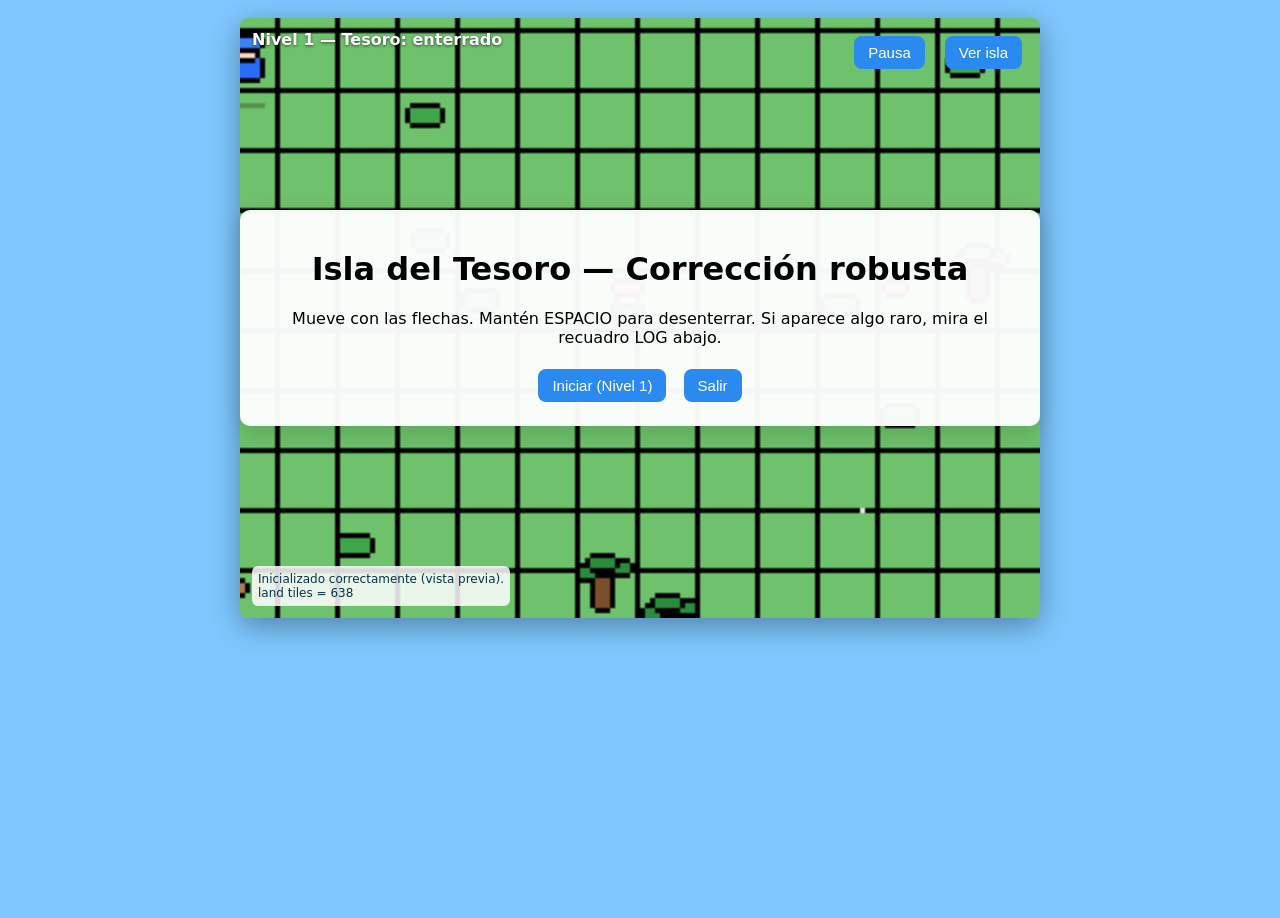
==== Buscar el tesoro_Version19.html @ 418b3974 "Add files via upload" ====
<!DOCTYPE html>
<html lang="es">
<head>
  <meta charset="utf-8" />
  <meta name="viewport" content="width=device-width,initial-scale=1" />
  <title>Isla del Tesoro — Corrección robusta</title>
  <style>
    html,body{height:100%;margin:0;background:#7ec8ff;font-family:Inter,system-ui,-apple-system,"Segoe UI",Roboto,Arial}
    #gameWrap{width:800px;margin:18px auto;position:relative}
    canvas{display:block;width:800px;height:600px;border-radius:8px;box-shadow:0 8px 30px rgba(0,0,0,0.35);background:#88ccff}
    .overlay{position:absolute;left:0;top:0;width:100%;height:100%;display:flex;align-items:center;justify-content:center}
    .panel{background:rgba(255,255,255,0.96);padding:18px;border-radius:10px;text-align:center;box-shadow:0 8px 24px rgba(0,0,0,0.14)}
    button{font-size:15px;padding:8px 14px;margin:6px;cursor:pointer;border-radius:8px;border:0;background:#2b8aef;color:white}
    #hud{position:absolute;left:12px;top:12px;color:#fff;text-shadow:0 1px 3px rgba(0,0,0,0.6);font-weight:700;pointer-events:none}
    #controls{position:absolute;right:12px;top:12px;display:flex;gap:8px}
    #hint{position:absolute;left:50%;transform:translateX(-50%);bottom:12px;color:white;text-shadow:0 1px 3px rgba(0,0,0,0.6)}
    #log{position:absolute;left:12px;bottom:12px;color:#08324b;background:rgba(255,255,255,0.85);padding:6px;border-radius:6px;font-size:12px;max-width:420px;max-height:120px;overflow:auto}
  </style>
</head>
<body>
  <div id="gameWrap">
    <div id="hud">Nivel 1 — Tesoro: enterrado</div>
    <div id="controls">
      <button id="pauseBtn">Pausa</button>
      <button id="zoomBtn">Ver isla</button>
    </div>
    <canvas id="screen" width="320" height="240"></canvas>

    <div id="startOverlay" class="overlay">
      <div class="panel">
        <h1>Isla del Tesoro — Corrección robusta</h1>
        <p>Mueve con las flechas. Mantén ESPACIO para desenterrar. Si aparece algo raro, mira el recuadro LOG abajo.</p>
        <div>
          <button id="startBtn">Iniciar (Nivel 1)</button>
          <button id="exitBtn">Salir</button>
        </div>
      </div>
    </div>

    <div id="levelCompleteOverlay" class="overlay" style="display:none">
      <div class="panel">
        <h2 id="levelTitle">Nivel completado</h2>
        <p id="levelMsg"></p>
        <div>
          <button id="nextLevelBtn">Siguiente nivel</button>
          <button id="retryLevelBtn">Repetir nivel</button>
        </div>
      </div>
    </div>

    <div id="deathOverlay" class="overlay" style="display:none">
      <div class="panel">
        <h2 id="deathTitle">Has sido alcanzado</h2>
        <p id="deathMsg">Has sido golpeado por una flecha. Repite el nivel.</p>
        <div>
          <button id="deathOkBtn">Reintentar</button>
        </div>
      </div>
    </div>

    <div id="hint" class="hint"></div>
    <div id="log"></div>
  </div>

  <script>
  (function(){
    // Short debug log helper (writes both console and on-screen #log)
    const logEl = document.getElementById('log');
    function log(msg){
      console.log(msg);
      const p = document.createElement('div');
      p.textContent = msg;
      logEl.prepend(p);
      while(logEl.children.length > 12) logEl.removeChild(logEl.lastChild);
    }

    window.addEventListener('error', function(e){
      log('ERROR: ' + (e && e.message ? e.message : String(e)));
      console.error(e);
    });
    window.addEventListener('unhandledrejection', function(e){
      log('Promise rejection: ' + (e && e.reason ? e.reason : String(e)));
      console.error(e);
    });

    // ---- Buffer & Canvas ----
    const BUF_W = 160, BUF_H = 120;
    const screen = document.getElementById('screen');
    const buf = document.createElement('canvas'); buf.width = BUF_W; buf.height = BUF_H;
    const bctx = buf.getContext('2d'), sctx = screen.getContext('2d');
    sctx.imageSmoothingEnabled = false; bctx.imageSmoothingEnabled = false;

    // ---- World/grid ----
    const WORLD_W = 720, WORLD_H = 540;
    const worldCenter = {x: WORLD_W/2, y: WORLD_H/2};
    const TILE_SIZE = 12;
    const GRID_W = Math.ceil(WORLD_W / TILE_SIZE);
    const GRID_H = Math.ceil(WORLD_H / TILE_SIZE);

    // ---- Levels / constants ----
    const LEVELS = [
      { numBuried: 6, numPalms: 20, numRocks: 14, numBushes: 50, digSeconds: 5.0, noise: 0.38, islets: 0, enemies: 2 },
      { numBuried: 8, numPalms: 26, numRocks: 20, numBushes: 64, digSeconds: 6.0, noise: 0.46, islets: 0, enemies: 3 },
      { numBuried: 10, numPalms: 30, numRocks: 28, numBushes: 74, digSeconds: 7.5, noise: 0.52, islets: 1, enemies: 4 },
      { numBuried: 13, numPalms: 34, numRocks: 36, numBushes: 90, digSeconds: 9.0, noise: 0.6, islets: 2, enemies: 5 },
      { numBuried: 18, numPalms: 40, numRocks: 44, numBushes: 110, digSeconds: 11.0, noise: 0.72, islets: 3, enemies: 7 }
    ];
    const MAX_LEVEL = LEVELS.length;
    const WATER_SLOW_MULT = 0.455;

    // ---- DOM refs ----
    const hud = document.getElementById('hud');
    const hintEl = document.getElementById('hint');

    // ---- State ----
    let keys = {};
    window.addEventListener('keydown', e => { keys[e.key] = true; if(e.key.startsWith('Arrow')) e.preventDefault(); });
    window.addEventListener('keyup', e => { keys[e.key] = false; });

    let running=false, paused=false, showFullIsland=false, time=0, currentLevel=1;
    let lastTime = 0;

    // ---- Entities ----
    const player = { x:0, y:0, w:6, h:8, speed:24, _inWater:false };
    let landTiles = null;
    let palms=[], bushes=[], rocks=[], buriedItems=[], seaSprites=[], waves=[], particles=[];
    let enemies=[], arrows=[];

    // ---- Small helpers ----
    function randRange(a,b){ return a + Math.random()*(b-a); }
    function clamp(v,a,b){ return Math.max(a, Math.min(b, v)); }
    function createEmptyGrid(){ const g=[]; for(let y=0;y<GRID_H;y++) g[y] = new Array(GRID_W).fill(false); return g; }

    // ---- Island generation ----
    function seedIsland(grid, noise){
      const cx = Math.floor(worldCenter.x/TILE_SIZE), cy = Math.floor(worldCenter.y/TILE_SIZE);
      const rxTiles = Math.floor(220 / TILE_SIZE), ryTiles = Math.floor(140 / TILE_SIZE);
      for(let ty = cy - ryTiles - 3; ty <= cy + ryTiles + 3; ty++){
        if(ty<0||ty>=GRID_H) continue;
        for(let tx = cx - rxTiles - 6; tx <= cx + rxTiles + 6; tx++){
          if(tx<0||tx>=GRID_W) continue;
          const wx = (tx+0.5)*TILE_SIZE, wy = (ty+0.5)*TILE_SIZE;
          const dx = (wx - worldCenter.x)/220, dy = (wy - worldCenter.y)/140;
          const d2 = dx*dx + dy*dy;
          const pBase = 1 - Math.pow(d2, 0.9);
          const pNoise = randRange(-noise*0.9, noise*0.9);
          if(pBase + pNoise > 0.12) grid[ty][tx] = true;
        }
      }
    }
    function smoothGrid(grid, iterations){
      for(let it=0; it<iterations; it++){
        const copy = createEmptyGrid();
        for(let y=0;y<GRID_H;y++){
          for(let x=0;x<GRID_W;x++){
            let c=0;
            for(let oy=-1; oy<=1; oy++) for(let ox=-1; ox<=1; ox++){
              const nx=x+ox, ny=y+oy;
              if(nx>=0 && nx<GRID_W && ny>=0 && ny<GRID_H && grid[ny][nx]) c++;
            }
            if(c>=5) copy[y][x]=true; else if(c>=3 && grid[y][x]) copy[y][x]=true;
          }
        }
        grid = copy;
      }
      return grid;
    }
    function connectIslands(grid){
      const visited = Array.from({length:GRID_H}, ()=>new Array(GRID_W).fill(false));
      const comps = [];
      for(let y=0;y<GRID_H;y++) for(let x=0;x<GRID_W;x++){
        if(grid[y][x] && !visited[y][x]){
          const stack=[[x,y]]; visited[y][x]=true; const comp=[];
          while(stack.length){
            const [cx,cy]=stack.pop(); comp.push({x:cx,y:cy});
            for(let oy=-1;oy<=1;oy++) for(let ox=-1;ox<=1;ox++){
              const nx=cx+ox, ny=cy+oy;
              if(nx>=0 && nx<GRID_W && ny>=0 && ny<GRID_H && !visited[ny][nx] && grid[ny][nx]){ visited[ny][nx]=true; stack.push([nx,ny]); }
            }
          }
          comps.push(comp);
        }
      }
      if(comps.length <= 1) return grid;
      comps.sort((a,b)=>b.length - a.length);
      const main = comps[0];
      for(let i=1;i<comps.length;i++){
        const comp = comps[i];
        let best=null, bestD=1e9;
        for(const a of comp) for(const b of main){ const dx=a.x-b.x, dy=a.y-b.y, d=dx*dx+dy*dy; if(d<bestD){ bestD=d; best={a,b}; } }
        if(!best) continue;
        let x0=best.a.x,y0=best.a.y,x1=best.b.x,y1=best.b.y;
        const dx = Math.abs(x1-x0), sx = x0<x1?1:-1;
        const dy = -Math.abs(y1-y0), sy = y0<y1?1:-1;
        let err = dx+dy;
        while(true){
          grid[y0][x0] = true;
          if(x0===x1 && y0===y1) break;
          const e2 = 2*err;
          if(e2 >= dy){ err += dy; x0 += sx; }
          if(e2 <= dx){ err += dx; y0 += sy; }
        }
      }
      return grid;
    }
    function buildTileIslandSafely(level){
      try{
        const cfg = LEVELS[level-1] || LEVELS[0];
        let grid = createEmptyGrid();
        seedIsland(grid, cfg.noise);
        grid = smoothGrid(grid, 3);
        grid = connectIslands(grid);
        let any=false;
        for(let y=0;y<GRID_H;y++) for(let x=0;x<GRID_W;x++) if(grid[y][x]) any=true;
        if(!any){
          log('WARN: generación devolvió 0 tiles, forzando isla central.');
          const cx = Math.floor(GRID_W/2), cy = Math.floor(GRID_H/2);
          const r = Math.max(3, Math.floor(Math.min(GRID_W, GRID_H) * 0.12));
          for(let dy=-r; dy<=r; dy++) for(let dx=-r; dx<=r; dx++){
            const nx = cx + dx, ny = cy + dy;
            if(nx>=0 && nx<GRID_W && ny>=0 && ny<GRID_H && Math.hypot(dx,dy) <= r) grid[ny][nx] = true;
          }
        }
        landTiles = grid;
        log('land tiles = ' + countLandTiles(grid));
      }catch(err){
        log('ERROR building island: ' + err);
        const grid = createEmptyGrid();
        const cx = Math.floor(GRID_W/2), cy = Math.floor(GRID_H/2);
        for(let dy=-3; dy<=3; dy++) for(let dx=-3; dx<=3; dx++){
          const nx = cx+dx, ny = cy+dy;
          if(nx>=0&&nx<GRID_W&&ny>=0&&ny<GRID_H) grid[ny][nx] = true;
        }
        landTiles = grid;
      }
    }
    function countLandTiles(grid){ let c=0; for(let y=0;y<GRID_H;y++) for(let x=0;x<GRID_W;x++) if(grid[y][x]) c++; return c; }
    function isPointInIsland(wx,wy){ if(!landTiles) return false; const tx = Math.floor(wx/TILE_SIZE), ty = Math.floor(wy/TILE_SIZE); if(tx<0||tx>=GRID_W||ty<0||ty>=GRID_H) return false; return !!landTiles[ty][tx]; }

    // ---- Enemies / arrows ----
    function shuffle(a){ for(let i=a.length-1;i>0;i--){ const j=Math.floor(Math.random()*(i+1)); [a[i],a[j]]=[a[j],a[i]]; } return a; }
    function spawnEnemiesForLevel(level){
      const cfg = LEVELS[level-1] || LEVELS[0];
      enemies = [];
      const centers=[];
      for(let ty=0; ty<GRID_H; ty++) for(let tx=0; tx<GRID_W; tx++) if(landTiles[ty][tx]) centers.push({x:tx*TILE_SIZE+TILE_SIZE/2,y:ty*TILE_SIZE+TILE_SIZE/2});
      const cand = shuffle(centers.slice());
      let placed=0;
      for(const c of cand){
        if(placed>=cfg.enemies) break;
        if(Math.hypot(c.x-player.x,c.y-player.y) < TILE_SIZE*6) continue;
        enemies.push({x:c.x,y:c.y-1,w:6,h:8,speed:18,lastShot:-999,cooldown:1.2,wanderTarget:null, spawnX:c.x, spawnY:c.y});
        placed++;
      }
      for(const c of cand){
        if(placed>=cfg.enemies) break;
        enemies.push({x:c.x,y:c.y-1,w:6,h:8,speed:18,lastShot:-999,cooldown:1.2,wanderTarget:null, spawnX:c.x, spawnY:c.y});
        placed++;
      }
    }

    const ARROW_SPEED = 170, ARROW_MAX_TURN = Math.PI * 1.2;
    function spawnArrowFromEnemy(enemy, targetX, targetY){
      const sx = enemy.x, sy = enemy.y;
      const dx = targetX - sx, dy = targetY - sy; const d = Math.hypot(dx,dy);
      if(d===0) return;
      const angle = Math.atan2(dy,dx);
      arrows.push({ x:sx, y:sy, vx:Math.cos(angle)*ARROW_SPEED, vy:Math.sin(angle)*ARROW_SPEED, speed:ARROW_SPEED, life:5.0, angle:angle, homing:true });
    }

    function updateArrows(dt){
      for(let i=arrows.length-1;i>=0;i--){
        const a = arrows[i];
        try{
          if(a.homing){
            const px = player.x + player.w/2, py = player.y + player.h/2;
            const desired = Math.atan2(py - a.y, px - a.x);
            let diff = desired - a.angle;
            while(diff > Math.PI) diff -= 2*Math.PI;
            while(diff < -Math.PI) diff += 2*Math.PI;
            const maxStep = ARROW_MAX_TURN * dt;
            if(Math.abs(diff) > maxStep) diff = diff > 0 ? maxStep : -maxStep;
            a.angle += diff;
            a.vx = Math.cos(a.angle) * a.speed;
            a.vy = Math.sin(a.angle) * a.speed;
          }
          a.x += a.vx * dt; a.y += a.vy * dt; a.life -= dt;
          if(a.x < 0 || a.x > WORLD_W || a.y < 0 || a.y > WORLD_H){ arrows.splice(i,1); continue; }
          const tx = Math.floor(a.x / TILE_SIZE), ty = Math.floor(a.y / TILE_SIZE);
          if(tx>=0&&tx<GRID_W&&ty>=0&&ty<GRID_H && landTiles[ty][tx]){ arrows.splice(i,1); continue; }
          const pbox = {x:player.x,y:player.y,w:player.w,h:player.h}, abox = {x:a.x-2,y:a.y-1,w:3,h:2};
          if(rectIntersect(pbox, abox)){
            arrows.splice(i,1);
            log('Has sido golpeado por una flecha — reiniciando nivel.');
            // immediate restart of current level
            generateLevelWrapper(currentLevel);
            running = true;
            paused = false;
            lastTime = performance.now();
            requestAnimationFrame(loop);
            return;
          }
          if(a.life <= 0) arrows.splice(i,1);
        }catch(err){
          log('ERROR updateArrows: ' + err);
          arrows.splice(i,1);
        }
      }
    }

    // enemy AI: limited chase radius
    const ENEMY_MAX_FOLLOW_TILES = 10, SIGHT_TILES = 4, SHOOT_TILES = 2;
    function tilesDistance(ax,ay,bx,by){ const atx=Math.floor(ax/TILE_SIZE), aty=Math.floor(ay/TILE_SIZE), btx=Math.floor(bx/TILE_SIZE), bty=Math.floor(by/TILE_SIZE); return Math.hypot(atx-btx, aty-bty); }
    function hasLineOfSight(ax,ay,bx,by){
      const atx=Math.floor(ax/TILE_SIZE), aty=Math.floor(ay/TILE_SIZE), btx=Math.floor(bx/TILE_SIZE), bty=Math.floor(by/TILE_SIZE);
      let x0=atx,y0=aty,x1=btx,y1=bty; const dx=Math.abs(x1-x0), sx=x0<x1?1:-1; const dy=-Math.abs(y1-y0), sy=y0<y1?1:-1; let err=dx+dy;
      while(true){
        if(x0<0||x0>=GRID_W||y0<0||y0>=GRID_H) return false;
        if(!landTiles[y0][x0]) return false;
        if(x0===x1 && y0===y1) break;
        const e2 = 2*err;
        if(e2 >= dy){ err += dy; x0 += sx; }
        if(e2 <= dx){ err += dx; y0 += sy; }
      }
      return true;
    }

    function enemyUpdate(dt){
      for(const e of enemies){
        const px = player.x + player.w/2, py = player.y + player.h/2;
        const distTilesToPlayer = tilesDistance(e.x, e.y, px, py);
        const distTilesSpawnToPlayer = tilesDistance(e.spawnX, e.spawnY, px, py);
        const canChase = distTilesSpawnToPlayer <= ENEMY_MAX_FOLLOW_TILES;
        const sees = distTilesToPlayer <= SIGHT_TILES && hasLineOfSight(e.x, e.y, px, py) && canChase;
        if(sees){
          if(distTilesToPlayer <= SHOOT_TILES){
            if(time - e.lastShot >= e.cooldown){ e.lastShot = time; spawnArrowFromEnemy(e, px, py); }
            if(!e.wanderTarget || Math.random() < 0.02){ const angle = Math.atan2(py - e.y, px - e.x) + (Math.random()<0.5?Math.PI/2:-Math.PI/2); e.wanderTarget = { x: e.x + Math.cos(angle)*TILE_SIZE, y: e.y + Math.sin(angle)*TILE_SIZE }; }
          } else {
            e.wanderTarget = { x: px, y: py };
          }
        } else {
          const distSpawnToEnemyTiles = tilesDistance(e.spawnX, e.spawnY, e.x, e.y);
          if(distSpawnToEnemyTiles > 1 && (!e.wanderTarget || e.wanderTarget.x !== e.spawnX || e.wanderTarget.y !== e.spawnY)){
            e.wanderTarget = { x: e.spawnX, y: e.spawnY };
          } else if(!e.wanderTarget || Math.random() < 0.01 || Math.hypot(e.wanderTarget.x - e.x, e.wanderTarget.y - e.y) < 6){
            const rx = e.x + randRange(-TILE_SIZE*4, TILE_SIZE*4), ry = e.y + randRange(-TILE_SIZE*4, TILE_SIZE*4);
            if(isPointInIsland(rx, ry)) e.wanderTarget = { x: rx, y: ry }; else e.wanderTarget = null;
          }
        }
        if(e.wanderTarget){
          const dx = e.wanderTarget.x - e.x, dy = e.wanderTarget.y - e.y;
          const dist = Math.hypot(dx, dy);
          if(dist > 1){
            const vx = (dx / dist) * e.speed * dt, vy = (dy / dist) * e.speed * dt;
            tryMoveEntity(e, vx, vy);
          } else e.wanderTarget = null;
        }
      }
    }

    function tryMoveEntity(ent, dx, dy){
      const newX = ent.x + dx, newY = ent.y + dy;
      const box = { x:newX, y:newY, w:ent.w, h:ent.h };
      const obstacles = [];
      for(const p of palms) obstacles.push(palmHitbox(p));
      for(const r of rocks) obstacles.push(rockHitbox(r));
      for(const b of obstacles){
        if(rectIntersect(box,b)){
          const testX = { x:newX, y:ent.y, w:ent.w, h:ent.h }, testY = { x:ent.x, y:newY, w:ent.w, h:ent.h };
          if(!rectIntersect(testX,b)){ ent.x = newX; return; } else if(!rectIntersect(testY,b)){ ent.y = newY; return; } else return;
        }
      }
      ent.x = newX; ent.y = newY;
    }

    // Hitboxes & movement
    function palmHitbox(p){ return { x: p.x - 2, y: p.y - 8, w: 4, h: 10 }; }
    function rockHitbox(r){ return { x: r.x - 3, y: r.y - 2, w: 6, h: 4 }; }
    function rectIntersect(a,b,pad=0){ return a.x < b.x + b.w + pad && a.x + a.w + pad > b.x && a.y < b.y + b.h + pad && a.y + a.h + pad > b.y; }
    function tryMove(dx,dy){ const newX = player.x + dx, newY = player.y + dy; const pbox={x:newX,y:newY,w:player.w,h:player.h}; const boxes=[]; for(const p of palms) boxes.push(palmHitbox(p)); for(const r of rocks) boxes.push(rockHitbox(r)); for(const b of boxes){ if(rectIntersect(pbox,b)){ const testX={x:newX,y:player.y,w:player.w,h:player.h}, testY={x:player.x,y:newY,w:player.w,h:player.h}; if(!rectIntersect(testX,b)){ player.x=newX; return; } else if(!rectIntersect(testY,b)){ player.y=newY; return; } else return; } } player.x=newX; player.y=newY; }

    // Level builder wrapper
    function generateLevelWrapper(level){
      try{
        showFullIsland = false;
        document.getElementById('zoomBtn').textContent = 'Ver isla';
        buildTileIslandSafely(level);

        palms=[]; bushes=[]; rocks=[]; buriedItems=[]; seaSprites=[]; waves=[]; particles=[]; enemies=[]; arrows=[];

        const landCenters=[];
        for(let ty=0; ty<GRID_H; ty++) for(let tx=0; tx<GRID_W; tx++) if(landTiles[ty][tx]) landCenters.push({x:tx*TILE_SIZE+TILE_SIZE/2, y:ty*TILE_SIZE+TILE_SIZE/2});
        const cfg = LEVELS[level-1] || LEVELS[0];

        if(landCenters.length){ const c = landCenters[Math.floor(landCenters.length/2)]; player.x = c.x - 8; player.y = c.y - 12; } else { player.x = worldCenter.x - 8; player.y = worldCenter.y - 12; }

        const shuffled = shuffle(landCenters.slice());
        for(let i=0;i<Math.min(cfg.numPalms, shuffled.length); i++){ const c = shuffled[i]; palms.push({x:c.x + randRange(-3,3), y:c.y + randRange(-3,3), w:10, h:16}); }
        for(let i=0;i<Math.min(cfg.numBushes, Math.floor(landCenters.length*0.5)); i++){ const c = landCenters[Math.floor(Math.random()*landCenters.length)]; bushes.push({x:c.x + randRange(-2,2), y:c.y + randRange(-2,2), w:6, h:4}); }

        for(let ty=1; ty<GRID_H-1; ty++) for(let tx=1; tx<GRID_W-1; tx++){
          if(landTiles[ty][tx]){ let neighborWater=false; for(let oy=-1;oy<=1;oy++) for(let ox=-1;ox<=1;ox++){ const nx=tx+ox, ny=ty+oy; if(nx>=0&&nx<GRID_W&&ny>=0&&ny<GRID_H && !landTiles[ny][nx]) neighborWater=true; } if(neighborWater && Math.random()<0.02) rocks.push({x:tx*TILE_SIZE+TILE_SIZE/2+randRange(-2,2), y:ty*TILE_SIZE+TILE_SIZE/2+randRange(-2,2), w:8, h:6}); }
        }

        const candidates = shuffle(landCenters.slice());
        const chosen = [];
        for(const c of candidates){ if(chosen.length>=cfg.numBuried) break; let ok=true; for(const ch of chosen) if(Math.hypot(ch.x-c.x,ch.y-c.y) < TILE_SIZE*2.4){ ok=false; break; } if(ok) chosen.push(c); }
        let idx=0; while(chosen.length < cfg.numBuried && idx < candidates.length) chosen.push(candidates[idx++]);
        const realIndex = Math.floor(Math.random()*chosen.length);
        buriedItems = chosen.map((c,i)=>({ x:c.x-4, y:c.y-3, w:8, h:6, type: i===realIndex ? 'real' : 'fake', buried:true, dugProgress:0, found:false }));

        for(let i=0;i<120;i++) seaSprites.push({ x: randRange(0,WORLD_W), y: randRange(0,WORLD_H), dir: Math.random()>0.5?1:-1, speed: randRange(6,24), bobAmp: randRange(1,4), phase: Math.random()*Math.PI*2, type: Math.random()<0.7?'fish':'bubble' });
        for(let i=0;i<28;i++) waves.push({ x: randRange(worldCenter.x - 300, worldCenter.x + 300), y: randRange(worldCenter.y - 300, worldCenter.y + 300), t: Math.random()*10, speed: randRange(0.4,1.2), size: randRange(6,14) });

        spawnEnemiesForLevel(level);

        lastTime = performance.now();
        time = 0;

        updateHUD();
      }catch(err){
        log('ERROR generateLevelWrapper: ' + err);
      }
    }

    function updateHUD(){ hud.textContent = `Nivel ${currentLevel} — Tesoro: enterrado`; }

    // Drawing
    function worldToView(wx, wy){
      if(showFullIsland){
        let minX=Infinity,minY=Infinity,maxX=-Infinity,maxY=-Infinity;
        for(let ty=0; ty<GRID_H; ty++) for(let tx=0; tx<GRID_W; tx++) if(landTiles[ty][tx]){ const wxc = tx*TILE_SIZE + TILE_SIZE/2, wyc = ty*TILE_SIZE + TILE_SIZE/2; if(wxc < minX) minX = wxc; if(wxc > maxX) maxX = wxc; if(wyc < minY) minY = wyc; if(wyc > maxY) maxY = wyc; }
        if(minX===Infinity){ minX = worldCenter.x - 220; minY = worldCenter.y - 140; maxX = worldCenter.x + 220; maxY = worldCenter.y + 140; }
        const pad = 20;
        const islandPixelWidth = (maxX - minX) + pad, islandPixelHeight = (maxY - minY) + pad;
        const fitX = BUF_W / islandPixelWidth, fitY = BUF_H / islandPixelHeight;
        const base = Math.min(fitX, fitY);
        zoom = clamp(base, 0.18, 1.0);
        const centerX = (minX + maxX)/2, centerY = (minY + maxY)/2;
        cam.x = centerX - (BUF_W / (2 * zoom));
        cam.y = centerY - (BUF_H / (2 * zoom));
      } else {
        zoom = 1.0;
        cam.x = player.x + player.w/2 - (BUF_W/2)/zoom;
        cam.y = player.y + player.h/2 - (BUF_H/2)/zoom;
      }
      cam.x = clamp(cam.x, 0, Math.max(0, WORLD_W - BUF_W/zoom));
      cam.y = clamp(cam.y, 0, Math.max(0, WORLD_H - BUF_H/zoom));
      if(!isFinite(cam.x)) cam.x = 0;
      if(!isFinite(cam.y)) cam.y = 0;
      return { x: Math.round((wx - cam.x) * zoom), y: Math.round((wy - cam.y) * zoom) };
    }
    let zoom = 1.0, cam = {x:0,y:0};

    function drawTileIsland(){
      bctx.fillStyle = '#2ea6ff'; bctx.fillRect(0,0,BUF_W,BUF_H);
      if(!landTiles){
        log('WARN: landTiles undefined — dibujando fallback visual.');
        const cx = Math.floor(BUF_W/2), cy = Math.floor(BUF_H/2), r = 18;
        for(let yy=-r; yy<=r; yy++) for(let xx=-r; xx<=r; xx++){ if(Math.hypot(xx,yy) <= r) setPixel(cx+xx, cy+yy, '#6ec26b'); }
        return;
      }
      for(let ty=0; ty<GRID_H; ty++){
        for(let tx=0; tx<GRID_W; tx++){
          if(landTiles[ty][tx]){
            let edge=false;
            for(let oy=-1; oy<=1; oy++) for(let ox=-1; ox<=1; ox++){
              if(ox===0 && oy===0) continue;
              const nx=tx+ox, ny=ty+oy;
              if(nx<0||nx>=GRID_W||ny<0||ny>=GRID_H || !landTiles[ny][nx]) edge=true;
            }
            const wx = tx*TILE_SIZE + 1, wy = ty*TILE_SIZE + 1;
            const v = worldToView(wx, wy);
            const tw = Math.max(1, Math.round(TILE_SIZE * zoom)), th = Math.max(1, Math.round(TILE_SIZE * zoom));
            if(edge) fillRectPixel(v.x, v.y, tw, th, '#f3e2b3', true); else fillRectPixel(v.x, v.y, tw, th, '#6ec26b', true);
          }
        }
      }
    }

    function fillRectPixel(x,y,w,h,color,outline=false){ bctx.fillStyle = color; bctx.fillRect(Math.round(x), Math.round(y), Math.round(w), Math.round(h)); if(outline){ bctx.fillStyle='#000'; bctx.fillRect(Math.round(x), Math.round(y)-1, Math.round(w), 1); bctx.fillRect(Math.round(x), Math.round(y)+Math.round(h), Math.round(w), 1); bctx.fillRect(Math.round(x)-1, Math.round(y), 1, Math.round(h)); bctx.fillRect(Math.round(x)+Math.round(w), Math.round(y), 1, Math.round(h)); } }
    function setPixel(x,y,color){ bctx.fillStyle = color; bctx.fillRect(Math.round(x), Math.round(y), 1, 1); }

    function drawPalm(px,py){ const v = worldToView(px,py); if(showFullIsland) fillRectPixel(v.x-1,v.y-1,2,2,'#2b8c3b',true); else { fillRectPixel(v.x-1,v.y-6,3,6,'#7a4f2a',true); fillRectPixel(v.x-4,v.y-8,3,2,'#2b8c3b',true); fillRectPixel(v.x+2,v.y-9,4,2,'#2b8c3b',true); fillRectPixel(v.x-2,v.y-10,5,2,'#2b8c3b',true); } }
    function drawBush(x,y){ const v=worldToView(x,y); if(showFullIsland) setPixel(v.x,v.y,'#3fa64a'); else fillRectPixel(v.x-3,v.y-1,6,3,'#3fa64a',true); }
    function drawRock(x,y){ const v=worldToView(x,y); if(showFullIsland) setPixel(v.x,v.y,'#8f8f8f'); else fillRectPixel(v.x-3,v.y-1,6,2,'#8f8f8f',true); }
    function drawPlayer(){ const v=worldToView(player.x,player.y); fillRectPixel(v.x-3, v.y+player.h+2, 7, 1, 'rgba(0,0,0,0.25)'); fillRectPixel(v.x-2, v.y+1, 5, 4, '#12343b', true); fillRectPixel(v.x-1, v.y-2, 3, 3, '#f8d6c2', true); fillRectPixel(v.x-2, v.y-3, 5, 2, '#e74c3c', true); setPixel(v.x, v.y-1, '#000'); setPixel(v.x+1, v.y-1, '#000'); }

    function drawAll(){
      bctx.fillStyle = '#9fd7ff'; bctx.fillRect(0,0,BUF_W,BUF_H);
      drawTileIsland();
      for(const r of rocks) drawRock(r.x, r.y);
      for(const b of bushes) drawBush(b.x, b.y);
      for(const p of palms) drawPalm(p.x, p.y);
      for(const s of seaSprites){ if(!isPointInIsland(s.x,s.y)){ const v=worldToView(s.x,s.y); if(v.x<-8||v.x>BUF_W+8||v.y<-8||v.y>BUF_H+8) continue; fillRectPixel(v.x,v.y,3,1,'#ffd54d',true); setPixel(v.x+2,v.y,'#000'); } }
      for(const w of waves){ const v=worldToView(w.x,w.y); setPixel(v.x,v.y,'rgba(255,255,255,0.9)'); }
      for(const it of buriedItems){ const v=worldToView(it.x,it.y); if(it.buried) fillRectPixel(v.x,v.y,Math.max(1,Math.round(4*zoom)),Math.max(1,Math.round(2*zoom)),'#b07b4a',true); else { if(it.type==='real'){ fillRectPixel(v.x,v.y,Math.max(1,Math.round(it.w*zoom)),Math.max(1,Math.round(it.h*zoom)),'#8c5a0b',true); fillRectPixel(v.x+1,v.y,Math.max(1,Math.round(2*zoom)),1,'#ffda7a',true); } else fillRectPixel(v.x,v.y,Math.max(1,Math.round(it.w*zoom)),Math.max(1,Math.round(it.h*zoom)),'#7a6f55',true); } }
      for(const e of enemies){ const v=worldToView(e.x,e.y); fillRectPixel(v.x-3,v.y+e.h+2,7,1,'rgba(0,0,0,0.25)'); fillRectPixel(v.x-2,v.y+1,5,4,'#2b6cf6',true); fillRectPixel(v.x-1,v.y-2,3,3,'#f8d6c2',true); fillRectPixel(v.x-2,v.y-3,5,2,'#3b82f6',true); setPixel(v.x,v.y-1,'#000'); setPixel(v.x+1,v.y-1,'#000'); }
      for(const a of arrows){ const v=worldToView(a.x,a.y); fillRectPixel(v.x-1,v.y,3,1,'#ffd54d',true); setPixel(v.x+2,v.y,'#000'); }
      for(const pt of particles){ const v=worldToView(pt.x,pt.y); const alpha = Math.max(0, Math.min(1, pt.life/pt.max)); fillRectPixel(Math.round(v.x), Math.round(v.y), 1, 1, 'rgba(255,255,255,'+alpha+')'); }
      drawPlayer();
      const near = findNearbyBuriedItem(14);
      if(near && near.buried){ const v = worldToView(near.x + near.w/2, near.y - 6); fillRectPixel(v.x-8, v.y-6, 16, 3, '#222'); fillRectPixel(v.x-7, v.y-5, Math.max(1, Math.round(14*(near.dugProgress/100))), 1, '#ffd65a', true); }
      sctx.clearRect(0,0,screen.width,screen.height);
      sctx.drawImage(buf,0,0,screen.width,screen.height);
    }

    // Digging helpers
    function findNearbyBuriedItem(pad){ for(const it of buriedItems){ const box={x:it.x,y:it.y,w:it.w,h:it.h}; const pbox={x:player.x,y:player.y,w:player.w,h:player.h}; if(rectIntersect(pbox, box, pad)) return it; } return null; }
    function handleDigging(dt){ const cfg = LEVELS[currentLevel-1] || LEVELS[0]; const it = findNearbyBuriedItem(14); if(!it){ hintEl.textContent=''; return; } if(it.buried) hintEl.textContent='Presiona ESPACIO para desenterrar'; else hintEl.textContent = it.type==='real'? 'Tesoro real: recógelo' : 'Objeto falso descubierto'; if(it.buried && (keys[' '] || keys['Spacebar'] || keys['Space'])){ it.dugProgress += (dt / cfg.digSeconds) * 100; if(it.dugProgress>100) it.dugProgress=100; } else it.dugProgress = Math.max(0, it.dugProgress - (6 * dt)); if(it.buried && it.dugProgress >= 100){ it.buried=false; it.found=true; if(it.type==='real'){ hud.textContent = `Nivel ${currentLevel} — Tesoro: descubierto`; for(let k=0;k<20;k++) particles.push({x:it.x + randRange(-6,6), y:it.y + randRange(-6,6), vx:randRange(-0.8,0.8), vy:randRange(-1.2,-0.2), size:1, life:0.8, max:0.8}); } else { for(let k=0;k<10;k++) particles.push({x:it.x + randRange(-4,4), y:it.y + randRange(-4,4), vx:randRange(-0.6,0.6), vy:randRange(-0.9,-0.2), size:1, life:0.6, max:0.6}); } } if(!it.buried && it.type==='real' && rectIntersect(player, {x:it.x,y:it.y,w:it.w,h:it.h}, 0)){ running=false; document.getElementById('levelTitle').textContent = `Nivel ${currentLevel} completado`; document.getElementById('levelMsg').textContent = currentLevel < MAX_LEVEL ? 'Puedes avanzar al siguiente nivel o repetir este nivel.' : 'Has completado el último nivel.'; document.getElementById('levelCompleteOverlay').style.display = 'flex'; } }

    // UI wiring
    document.getElementById('startBtn').onclick = ()=>{ document.getElementById('startOverlay').style.display='none'; currentLevel=1; generateLevelWrapper(currentLevel); running=true; paused=false; lastTime = performance.now(); requestAnimationFrame(loop); };
    document.getElementById('exitBtn').onclick = ()=>{ alert('Cierra la pestaña para salir.'); };
    document.getElementById('pauseBtn').onclick = ()=>{ if(!running) return; paused = !paused; document.getElementById('pauseBtn').textContent = paused? 'Reanudar' : 'Pausa'; };
    document.getElementById('zoomBtn').onclick = ()=>{ showFullIsland = !showFullIsland; document.getElementById('zoomBtn').textContent = showFullIsland? 'Seguir jugador' : 'Ver isla'; };
    document.getElementById('nextLevelBtn').onclick = ()=>{ document.getElementById('levelCompleteOverlay').style.display='none'; if(currentLevel < MAX_LEVEL){ currentLevel++; generateLevelWrapper(currentLevel); running=true; paused=false; lastTime = performance.now(); requestAnimationFrame(loop); } else { /* end */ } };
    document.getElementById('retryLevelBtn').onclick = ()=>{ document.getElementById('levelCompleteOverlay').style.display='none'; generateLevelWrapper(currentLevel); running=true; paused=false; lastTime = performance.now(); requestAnimationFrame(loop); };
    document.getElementById('deathOkBtn').onclick = ()=>{ document.getElementById('deathOverlay').style.display='none'; generateLevelWrapper(currentLevel); running=true; paused=false; lastTime = performance.now(); requestAnimationFrame(loop); };

    // init
    try{
      generateLevelWrapper(1);
      drawAll();
      log('Inicializado correctamente (vista previa).');
    }catch(err){
      log('ERROR init: ' + err);
    }

    // main loop
    function loop(ts){
      if(!running) return;
      if(!lastTime) lastTime = ts;
      const dtMs = Math.min(100, ts - lastTime);
      const dt = dtMs / 1000;
      lastTime = ts;
      if(!paused){
        try{ update(dt); } catch(err){ log('ERROR update loop: ' + err); }
      }
      try{ drawAll(); } catch(err){ log('ERROR drawAll: ' + err); }
      requestAnimationFrame(loop);
    }

    // update wrapper
    function update(dt){
      if(paused) return;
      time += dt;
      // player movement
      let mx=0,my=0;
      if(keys['ArrowLeft']) mx -= 1;
      if(keys['ArrowRight']) mx += 1;
      if(keys['ArrowUp']) my -= 1;
      if(keys['ArrowDown']) my += 1;
      if(mx!==0 && my!==0){ mx *= 0.7071; my *= 0.7071; }
      const footX = player.x + player.w/2, footY = player.y + player.h;
      const inWater = !isPointInIsland(footX, footY);
      const speed = player.speed * (inWater ? WATER_SLOW_MULT : 1.0);
      if(mx || my){
        const dx = mx * speed * dt, dy = my * speed * dt;
        tryMove(dx, dy);
        if(inWater && (!player._inWater || Math.random() < 0.04)) spawnSplash(footX, footY);
      }
      player._inWater = inWater;

      enemyUpdate(dt);

      // check physical collision with enemies (if enemy touches player -> restart)
      for(const e of enemies){
        if(rectIntersect({x:player.x,y:player.y,w:player.w,h:player.h}, {x:e.x,y:e.y,w:e.w,h:e.h})){
          log('Has sido tocado por un enemigo — reiniciando nivel.');
          generateLevelWrapper(currentLevel);
          running = true;
          paused = false;
          lastTime = performance.now();
          requestAnimationFrame(loop);
          return;
        }
      }

      updateArrows(dt);
      updateParticles(dt);
      updateSea(dt);
      handleDigging(dt);
    }

    // helper particle/sea
    function updateParticles(dt){ for(let i=particles.length-1;i>=0;i--){ const p=particles[i]; p.x+=p.vx*60*dt; p.y+=p.vy*60*dt; p.vy+=0.06*60*dt; p.life-=dt; if(p.life<=0) particles.splice(i,1); } }
    function updateSea(dt){ for(const s of seaSprites){ s.x += s.dir * s.speed * dt; s.y += Math.sin(time*1.2 + s.phase) * (s.bobAmp * 0.02); if(s.x < -40) s.x = WORLD_W + 40; if(s.x > WORLD_W + 40) s.x = -40; } for(const w of waves){ w.t += dt * w.speed; if(w.t > 10){ w.x = randRange(worldCenter.x - 300, worldCenter.x + 300); w.y = randRange(worldCenter.y - 300, worldCenter.y + 300); w.t = 0; } } }
    function spawnSplash(x,y){ for(let i=0;i<8;i++) particles.push({ x,y, vx: randRange(-0.8,0.8), vy: randRange(-1.4,-0.4), size: randRange(0.4,1.2), life:0.5+Math.random()*0.8, max: 0.5+Math.random()*0.8 }); }

    // shortcuts
    window.addEventListener('keydown', e=>{ if(e.key === 'p' || e.key === 'P') document.getElementById('pauseBtn').click(); if(e.key === 'z' || e.key === 'Z') document.getElementById('zoomBtn').click(); });

    // debug accessor
    window.__game = ()=>({ currentLevel, landCount: landTiles?countLandTiles(landTiles):0, enemies: enemies.length, arrows: arrows.length });

  })();
  </script>
</body>
</html>
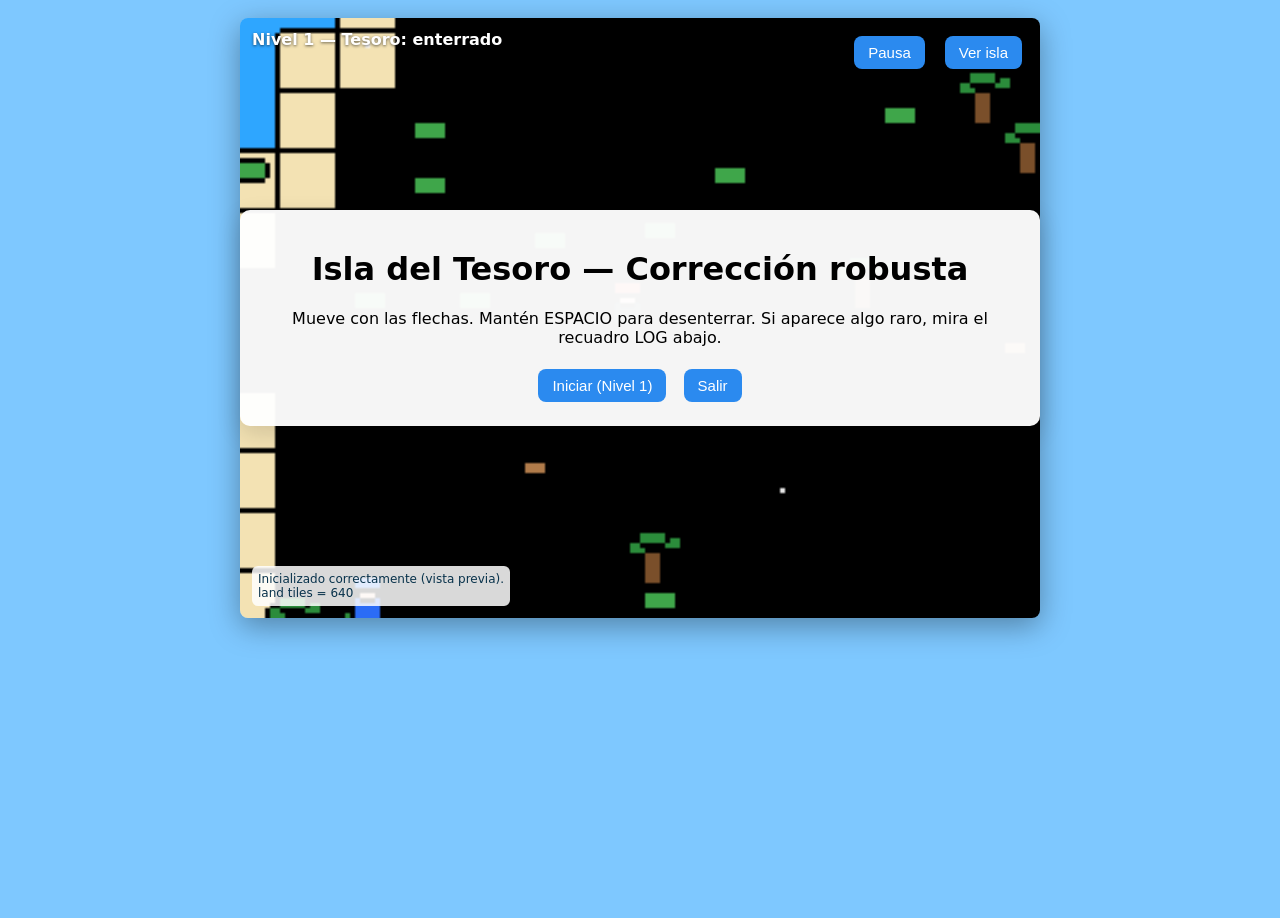
==== commit 170bdaf6: "Update Buscar el tesoro_Version19.html" ====
--- a/Buscar el tesoro_Version19.html
+++ b/Buscar el tesoro_Version19.html
@@ -268,6 +268,66 @@
       arrows.push({ x:sx, y:sy, vx:Math.cos(angle)*ARROW_SPEED, vy:Math.sin(angle)*ARROW_SPEED, speed:ARROW_SPEED, life:5.0, angle:angle, homing:true });
     }
 
+    // NEW: triggerDeath — centralized death handler with animation
+    function triggerDeath(reason){
+      try{
+        // stop the main loop from continuing updates
+        running = false;
+        paused = false;
+        // clear arrows so they don't continue to home mid-animation
+        arrows.length = 0;
+
+        // create explosion / death particles at player position
+        for(let i=0;i<40;i++){
+          particles.push({
+            x: player.x + randRange(-4,4),
+            y: player.y + randRange(-4,4),
+            vx: randRange(-1.6,1.6),
+            vy: randRange(-3.6,-0.8),
+            size: randRange(0.7,2.2),
+            life: 0.9 + Math.random()*0.6,
+            max: 0.9 + Math.random()*0.6
+          });
+        }
+
+        // small camera shake effect by temporarily toggling showFullIsland and restoring it
+        const prevShow = showFullIsland;
+        showFullIsland = false;
+
+        const animStart = performance.now();
+        const animDur = 750; // ms
+
+        function deathAnimFrame(now){
+          const elapsed = now - animStart;
+          const t = elapsed / animDur;
+          updateParticles(1/60); // step particles (approx)
+          updateSea(1/60); // keep sea lively
+          drawAll();
+
+          // overlay fade-in: draw a translucent rectangle on the buffer to darken the scene progressively
+          const alpha = clamp(t, 0, 1) * 0.7;
+          bctx.fillStyle = 'rgba(0,0,0,' + alpha + ')';
+          bctx.fillRect(0,0,BUF_W,BUF_H);
+          sctx.clearRect(0,0,screen.width,screen.height);
+          sctx.drawImage(buf,0,0,screen.width,screen.height);
+
+          if(elapsed < animDur){
+            requestAnimationFrame(deathAnimFrame);
+          } else {
+            // animation finished — show death overlay
+            showFullIsland = prevShow;
+            document.getElementById('deathMsg').textContent = reason || 'Has sido golpeado. Repite el nivel.';
+            document.getElementById('deathOverlay').style.display = 'flex';
+          }
+        }
+        requestAnimationFrame(deathAnimFrame);
+      }catch(err){
+        log('ERROR triggerDeath: ' + err);
+        // fallback: immediate overlay
+        document.getElementById('deathOverlay').style.display = 'flex';
+      }
+    }
+
     function updateArrows(dt){
       for(let i=arrows.length-1;i>=0;i--){
         const a = arrows[i];
@@ -291,13 +351,9 @@
           const pbox = {x:player.x,y:player.y,w:player.w,h:player.h}, abox = {x:a.x-2,y:a.y-1,w:3,h:2};
           if(rectIntersect(pbox, abox)){
             arrows.splice(i,1);
-            log('Has sido golpeado por una flecha — reiniciando nivel.');
-            // immediate restart of current level
-            generateLevelWrapper(currentLevel);
-            running = true;
-            paused = false;
-            lastTime = performance.now();
-            requestAnimationFrame(loop);
+            log('Has sido golpeado por una flecha — reproducir animación de muerte.');
+            // use triggerDeath instead of immediate regenerate
+            triggerDeath('Has sido golpeado por una flecha. Reintenta el nivel.');
             return;
           }
           if(a.life <= 0) arrows.splice(i,1);
@@ -473,7 +529,7 @@
             const wx = tx*TILE_SIZE + 1, wy = ty*TILE_SIZE + 1;
             const v = worldToView(wx, wy);
             const tw = Math.max(1, Math.round(TILE_SIZE * zoom)), th = Math.max(1, Math.round(TILE_SIZE * zoom));
-            if(edge) fillRectPixel(v.x, v.y, tw, th, '#f3e2b3', true); else fillRectPixel(v.x, v.y, tw, th, '#6ec26b', true);
+            if(edge) fillRectPixel(v.x, v.y, tw, th, '#f3e2b3', true); else fillRectPixel(v.x, v.y, tw, th, '#6ec26g', true);
           }
         }
       }
@@ -565,15 +621,11 @@
 
       enemyUpdate(dt);
 
-      // check physical collision with enemies (if enemy touches player -> restart)
+      // check physical collision with enemies (if enemy touches player -> trigger death animation)
       for(const e of enemies){
         if(rectIntersect({x:player.x,y:player.y,w:player.w,h:player.h}, {x:e.x,y:e.y,w:e.w,h:e.h})){
-          log('Has sido tocado por un enemigo — reiniciando nivel.');
-          generateLevelWrapper(currentLevel);
-          running = true;
-          paused = false;
-          lastTime = performance.now();
-          requestAnimationFrame(loop);
+          log('Has sido tocado por un enemigo — reproducir animación de muerte.');
+          triggerDeath('Has sido alcanzado por un enemigo. Reintenta el nivel.');
           return;
         }
       }
@@ -598,4 +650,4 @@
   })();
   </script>
 </body>
-</html>+</html>
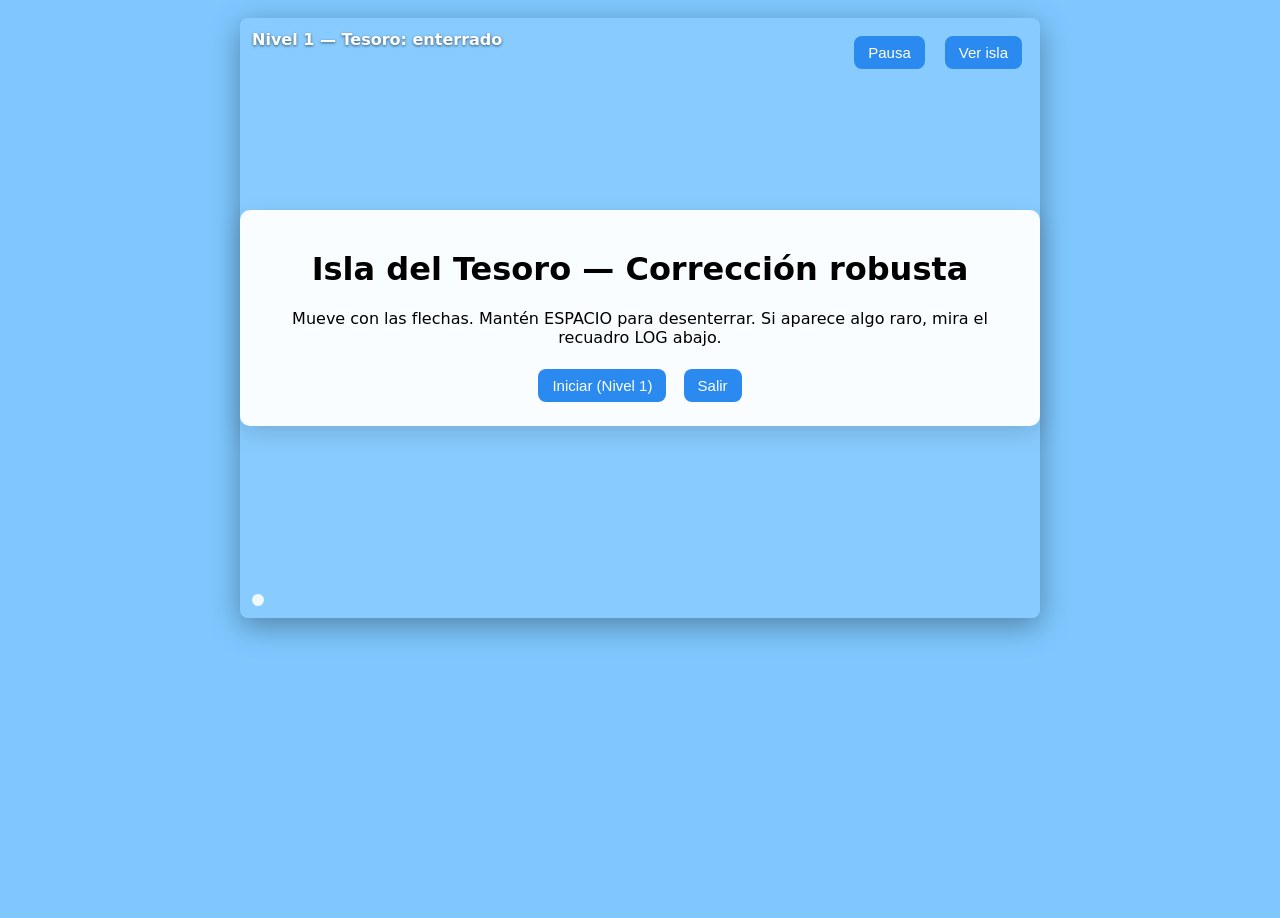
==== commit 7a2e5d3a: "Update Buscar el tesoro_Version19.html" ====
--- a/Buscar el tesoro_Version19.html
+++ b/Buscar el tesoro_Version19.html
@@ -64,7 +64,7 @@
 
   <script>
   (function(){
-    // Short debug log helper (writes both console and on-screen #log)
+    // --- Debug log ---
     const logEl = document.getElementById('log');
     function log(msg){
       console.log(msg);
@@ -74,30 +74,30 @@
       while(logEl.children.length > 12) logEl.removeChild(logEl.lastChild);
     }
 
-    window.addEventListener('error', function(e){
+    window.addEventListener('error', e=>{
       log('ERROR: ' + (e && e.message ? e.message : String(e)));
       console.error(e);
     });
-    window.addEventListener('unhandledrejection', function(e){
+    window.addEventListener('unhandledrejection', e=>{
       log('Promise rejection: ' + (e && e.reason ? e.reason : String(e)));
       console.error(e);
     });
 
-    // ---- Buffer & Canvas ----
+    // --- Buffer & Canvas ---
     const BUF_W = 160, BUF_H = 120;
     const screen = document.getElementById('screen');
     const buf = document.createElement('canvas'); buf.width = BUF_W; buf.height = BUF_H;
     const bctx = buf.getContext('2d'), sctx = screen.getContext('2d');
     sctx.imageSmoothingEnabled = false; bctx.imageSmoothingEnabled = false;
 
-    // ---- World/grid ----
+    // --- World/grid ---
     const WORLD_W = 720, WORLD_H = 540;
     const worldCenter = {x: WORLD_W/2, y: WORLD_H/2};
     const TILE_SIZE = 12;
     const GRID_W = Math.ceil(WORLD_W / TILE_SIZE);
     const GRID_H = Math.ceil(WORLD_H / TILE_SIZE);
 
-    // ---- Levels / constants ----
+    // --- Levels ---
     const LEVELS = [
       { numBuried: 6, numPalms: 20, numRocks: 14, numBushes: 50, digSeconds: 5.0, noise: 0.38, islets: 0, enemies: 2 },
       { numBuried: 8, numPalms: 26, numRocks: 20, numBushes: 64, digSeconds: 6.0, noise: 0.46, islets: 0, enemies: 3 },
@@ -108,11 +108,11 @@
     const MAX_LEVEL = LEVELS.length;
     const WATER_SLOW_MULT = 0.455;
 
-    // ---- DOM refs ----
+    // --- DOM refs ---
     const hud = document.getElementById('hud');
     const hintEl = document.getElementById('hint');
 
-    // ---- State ----
+    // --- State ---
     let keys = {};
     window.addEventListener('keydown', e => { keys[e.key] = true; if(e.key.startsWith('Arrow')) e.preventDefault(); });
     window.addEventListener('keyup', e => { keys[e.key] = false; });
@@ -120,373 +120,30 @@
     let running=false, paused=false, showFullIsland=false, time=0, currentLevel=1;
     let lastTime = 0;
 
-    // ---- Entities ----
+    // --- Entities ---
     const player = { x:0, y:0, w:6, h:8, speed:24, _inWater:false };
     let landTiles = null;
     let palms=[], bushes=[], rocks=[], buriedItems=[], seaSprites=[], waves=[], particles=[];
     let enemies=[], arrows=[];
 
-    // ---- Small helpers ----
+    // --- Helpers ---
     function randRange(a,b){ return a + Math.random()*(b-a); }
     function clamp(v,a,b){ return Math.max(a, Math.min(b, v)); }
     function createEmptyGrid(){ const g=[]; for(let y=0;y<GRID_H;y++) g[y] = new Array(GRID_W).fill(false); return g; }
 
-    // ---- Island generation ----
-    function seedIsland(grid, noise){
-      const cx = Math.floor(worldCenter.x/TILE_SIZE), cy = Math.floor(worldCenter.y/TILE_SIZE);
-      const rxTiles = Math.floor(220 / TILE_SIZE), ryTiles = Math.floor(140 / TILE_SIZE);
-      for(let ty = cy - ryTiles - 3; ty <= cy + ryTiles + 3; ty++){
-        if(ty<0||ty>=GRID_H) continue;
-        for(let tx = cx - rxTiles - 6; tx <= cx + rxTiles + 6; tx++){
-          if(tx<0||tx>=GRID_W) continue;
-          const wx = (tx+0.5)*TILE_SIZE, wy = (ty+0.5)*TILE_SIZE;
-          const dx = (wx - worldCenter.x)/220, dy = (wy - worldCenter.y)/140;
-          const d2 = dx*dx + dy*dy;
-          const pBase = 1 - Math.pow(d2, 0.9);
-          const pNoise = randRange(-noise*0.9, noise*0.9);
-          if(pBase + pNoise > 0.12) grid[ty][tx] = true;
-        }
-      }
-    }
-    function smoothGrid(grid, iterations){
-      for(let it=0; it<iterations; it++){
-        const copy = createEmptyGrid();
-        for(let y=0;y<GRID_H;y++){
-          for(let x=0;x<GRID_W;x++){
-            let c=0;
-            for(let oy=-1; oy<=1; oy++) for(let ox=-1; ox<=1; ox++){
-              const nx=x+ox, ny=y+oy;
-              if(nx>=0 && nx<GRID_W && ny>=0 && ny<GRID_H && grid[ny][nx]) c++;
-            }
-            if(c>=5) copy[y][x]=true; else if(c>=3 && grid[y][x]) copy[y][x]=true;
-          }
-        }
-        grid = copy;
-      }
-      return grid;
-    }
-    function connectIslands(grid){
-      const visited = Array.from({length:GRID_H}, ()=>new Array(GRID_W).fill(false));
-      const comps = [];
-      for(let y=0;y<GRID_H;y++) for(let x=0;x<GRID_W;x++){
-        if(grid[y][x] && !visited[y][x]){
-          const stack=[[x,y]]; visited[y][x]=true; const comp=[];
-          while(stack.length){
-            const [cx,cy]=stack.pop(); comp.push({x:cx,y:cy});
-            for(let oy=-1;oy<=1;oy++) for(let ox=-1;ox<=1;ox++){
-              const nx=cx+ox, ny=cy+oy;
-              if(nx>=0 && nx<GRID_W && ny>=0 && ny<GRID_H && !visited[ny][nx] && grid[ny][nx]){ visited[ny][nx]=true; stack.push([nx,ny]); }
-            }
-          }
-          comps.push(comp);
-        }
-      }
-      if(comps.length <= 1) return grid;
-      comps.sort((a,b)=>b.length - a.length);
-      const main = comps[0];
-      for(let i=1;i<comps.length;i++){
-        const comp = comps[i];
-        let best=null, bestD=1e9;
-        for(const a of comp) for(const b of main){ const dx=a.x-b.x, dy=a.y-b.y, d=dx*dx+dy*dy; if(d<bestD){ bestD=d; best={a,b}; } }
-        if(!best) continue;
-        let x0=best.a.x,y0=best.a.y,x1=best.b.x,y1=best.b.y;
-        const dx = Math.abs(x1-x0), sx = x0<x1?1:-1;
-        const dy = -Math.abs(y1-y0), sy = y0<y1?1:-1;
-        let err = dx+dy;
-        while(true){
-          grid[y0][x0] = true;
-          if(x0===x1 && y0===y1) break;
-          const e2 = 2*err;
-          if(e2 >= dy){ err += dy; x0 += sx; }
-          if(e2 <= dx){ err += dx; y0 += sy; }
-        }
-      }
-      return grid;
-    }
-    function buildTileIslandSafely(level){
-      try{
-        const cfg = LEVELS[level-1] || LEVELS[0];
-        let grid = createEmptyGrid();
-        seedIsland(grid, cfg.noise);
-        grid = smoothGrid(grid, 3);
-        grid = connectIslands(grid);
-        let any=false;
-        for(let y=0;y<GRID_H;y++) for(let x=0;x<GRID_W;x++) if(grid[y][x]) any=true;
-        if(!any){
-          log('WARN: generación devolvió 0 tiles, forzando isla central.');
-          const cx = Math.floor(GRID_W/2), cy = Math.floor(GRID_H/2);
-          const r = Math.max(3, Math.floor(Math.min(GRID_W, GRID_H) * 0.12));
-          for(let dy=-r; dy<=r; dy++) for(let dx=-r; dx<=r; dx++){
-            const nx = cx + dx, ny = cy + dy;
-            if(nx>=0 && nx<GRID_W && ny>=0 && ny<GRID_H && Math.hypot(dx,dy) <= r) grid[ny][nx] = true;
-          }
-        }
-        landTiles = grid;
-        log('land tiles = ' + countLandTiles(grid));
-      }catch(err){
-        log('ERROR building island: ' + err);
-        const grid = createEmptyGrid();
-        const cx = Math.floor(GRID_W/2), cy = Math.floor(GRID_H/2);
-        for(let dy=-3; dy<=3; dy++) for(let dx=-3; dx<=3; dx++){
-          const nx = cx+dx, ny = cy+dy;
-          if(nx>=0&&nx<GRID_W&&ny>=0&&ny<GRID_H) grid[ny][nx] = true;
-        }
-        landTiles = grid;
-      }
-    }
-    function countLandTiles(grid){ let c=0; for(let y=0;y<GRID_H;y++) for(let x=0;x<GRID_W;x++) if(grid[y][x]) c++; return c; }
-    function isPointInIsland(wx,wy){ if(!landTiles) return false; const tx = Math.floor(wx/TILE_SIZE), ty = Math.floor(wy/TILE_SIZE); if(tx<0||tx>=GRID_W||ty<0||ty>=GRID_H) return false; return !!landTiles[ty][tx]; }
-
-    // ---- Enemies / arrows ----
-    function shuffle(a){ for(let i=a.length-1;i>0;i--){ const j=Math.floor(Math.random()*(i+1)); [a[i],a[j]]=[a[j],a[i]]; } return a; }
-    function spawnEnemiesForLevel(level){
-      const cfg = LEVELS[level-1] || LEVELS[0];
-      enemies = [];
-      const centers=[];
-      for(let ty=0; ty<GRID_H; ty++) for(let tx=0; tx<GRID_W; tx++) if(landTiles[ty][tx]) centers.push({x:tx*TILE_SIZE+TILE_SIZE/2,y:ty*TILE_SIZE+TILE_SIZE/2});
-      const cand = shuffle(centers.slice());
-      let placed=0;
-      for(const c of cand){
-        if(placed>=cfg.enemies) break;
-        if(Math.hypot(c.x-player.x,c.y-player.y) < TILE_SIZE*6) continue;
-        enemies.push({x:c.x,y:c.y-1,w:6,h:8,speed:18,lastShot:-999,cooldown:1.2,wanderTarget:null, spawnX:c.x, spawnY:c.y});
-        placed++;
-      }
-      for(const c of cand){
-        if(placed>=cfg.enemies) break;
-        enemies.push({x:c.x,y:c.y-1,w:6,h:8,speed:18,lastShot:-999,cooldown:1.2,wanderTarget:null, spawnX:c.x, spawnY:c.y});
-        placed++;
-      }
-    }
-
-    const ARROW_SPEED = 170, ARROW_MAX_TURN = Math.PI * 1.2;
-    function spawnArrowFromEnemy(enemy, targetX, targetY){
-      const sx = enemy.x, sy = enemy.y;
-      const dx = targetX - sx, dy = targetY - sy; const d = Math.hypot(dx,dy);
-      if(d===0) return;
-      const angle = Math.atan2(dy,dx);
-      arrows.push({ x:sx, y:sy, vx:Math.cos(angle)*ARROW_SPEED, vy:Math.sin(angle)*ARROW_SPEED, speed:ARROW_SPEED, life:5.0, angle:angle, homing:true });
-    }
-
-    // NEW: triggerDeath — centralized death handler with animation
-    function triggerDeath(reason){
-      try{
-        // stop the main loop from continuing updates
-        running = false;
-        paused = false;
-        // clear arrows so they don't continue to home mid-animation
-        arrows.length = 0;
-
-        // create explosion / death particles at player position
-        for(let i=0;i<40;i++){
-          particles.push({
-            x: player.x + randRange(-4,4),
-            y: player.y + randRange(-4,4),
-            vx: randRange(-1.6,1.6),
-            vy: randRange(-3.6,-0.8),
-            size: randRange(0.7,2.2),
-            life: 0.9 + Math.random()*0.6,
-            max: 0.9 + Math.random()*0.6
-          });
-        }
-
-        // small camera shake effect by temporarily toggling showFullIsland and restoring it
-        const prevShow = showFullIsland;
-        showFullIsland = false;
-
-        const animStart = performance.now();
-        const animDur = 750; // ms
-
-        function deathAnimFrame(now){
-          const elapsed = now - animStart;
-          const t = elapsed / animDur;
-          updateParticles(1/60); // step particles (approx)
-          updateSea(1/60); // keep sea lively
-          drawAll();
-
-          // overlay fade-in: draw a translucent rectangle on the buffer to darken the scene progressively
-          const alpha = clamp(t, 0, 1) * 0.7;
-          bctx.fillStyle = 'rgba(0,0,0,' + alpha + ')';
-          bctx.fillRect(0,0,BUF_W,BUF_H);
-          sctx.clearRect(0,0,screen.width,screen.height);
-          sctx.drawImage(buf,0,0,screen.width,screen.height);
-
-          if(elapsed < animDur){
-            requestAnimationFrame(deathAnimFrame);
-          } else {
-            // animation finished — show death overlay
-            showFullIsland = prevShow;
-            document.getElementById('deathMsg').textContent = reason || 'Has sido golpeado. Repite el nivel.';
-            document.getElementById('deathOverlay').style.display = 'flex';
-          }
-        }
-        requestAnimationFrame(deathAnimFrame);
-      }catch(err){
-        log('ERROR triggerDeath: ' + err);
-        // fallback: immediate overlay
-        document.getElementById('deathOverlay').style.display = 'flex';
-      }
-    }
-
-    function updateArrows(dt){
-      for(let i=arrows.length-1;i>=0;i--){
-        const a = arrows[i];
-        try{
-          if(a.homing){
-            const px = player.x + player.w/2, py = player.y + player.h/2;
-            const desired = Math.atan2(py - a.y, px - a.x);
-            let diff = desired - a.angle;
-            while(diff > Math.PI) diff -= 2*Math.PI;
-            while(diff < -Math.PI) diff += 2*Math.PI;
-            const maxStep = ARROW_MAX_TURN * dt;
-            if(Math.abs(diff) > maxStep) diff = diff > 0 ? maxStep : -maxStep;
-            a.angle += diff;
-            a.vx = Math.cos(a.angle) * a.speed;
-            a.vy = Math.sin(a.angle) * a.speed;
-          }
-          a.x += a.vx * dt; a.y += a.vy * dt; a.life -= dt;
-          if(a.x < 0 || a.x > WORLD_W || a.y < 0 || a.y > WORLD_H){ arrows.splice(i,1); continue; }
-          const tx = Math.floor(a.x / TILE_SIZE), ty = Math.floor(a.y / TILE_SIZE);
-          if(tx>=0&&tx<GRID_W&&ty>=0&&ty<GRID_H && landTiles[ty][tx]){ arrows.splice(i,1); continue; }
-          const pbox = {x:player.x,y:player.y,w:player.w,h:player.h}, abox = {x:a.x-2,y:a.y-1,w:3,h:2};
-          if(rectIntersect(pbox, abox)){
-            arrows.splice(i,1);
-            log('Has sido golpeado por una flecha — reproducir animación de muerte.');
-            // use triggerDeath instead of immediate regenerate
-            triggerDeath('Has sido golpeado por una flecha. Reintenta el nivel.');
-            return;
-          }
-          if(a.life <= 0) arrows.splice(i,1);
-        }catch(err){
-          log('ERROR updateArrows: ' + err);
-          arrows.splice(i,1);
-        }
-      }
-    }
-
-    // enemy AI: limited chase radius
-    const ENEMY_MAX_FOLLOW_TILES = 10, SIGHT_TILES = 4, SHOOT_TILES = 2;
-    function tilesDistance(ax,ay,bx,by){ const atx=Math.floor(ax/TILE_SIZE), aty=Math.floor(ay/TILE_SIZE), btx=Math.floor(bx/TILE_SIZE), bty=Math.floor(by/TILE_SIZE); return Math.hypot(atx-btx, aty-bty); }
-    function hasLineOfSight(ax,ay,bx,by){
-      const atx=Math.floor(ax/TILE_SIZE), aty=Math.floor(ay/TILE_SIZE), btx=Math.floor(bx/TILE_SIZE), bty=Math.floor(by/TILE_SIZE);
-      let x0=atx,y0=aty,x1=btx,y1=bty; const dx=Math.abs(x1-x0), sx=x0<x1?1:-1; const dy=-Math.abs(y1-y0), sy=y0<y1?1:-1; let err=dx+dy;
-      while(true){
-        if(x0<0||x0>=GRID_W||y0<0||y0>=GRID_H) return false;
-        if(!landTiles[y0][x0]) return false;
-        if(x0===x1 && y0===y1) break;
-        const e2 = 2*err;
-        if(e2 >= dy){ err += dy; x0 += sx; }
-        if(e2 <= dx){ err += dx; y0 += sy; }
-      }
-      return true;
-    }
-
-    function enemyUpdate(dt){
-      for(const e of enemies){
-        const px = player.x + player.w/2, py = player.y + player.h/2;
-        const distTilesToPlayer = tilesDistance(e.x, e.y, px, py);
-        const distTilesSpawnToPlayer = tilesDistance(e.spawnX, e.spawnY, px, py);
-        const canChase = distTilesSpawnToPlayer <= ENEMY_MAX_FOLLOW_TILES;
-        const sees = distTilesToPlayer <= SIGHT_TILES && hasLineOfSight(e.x, e.y, px, py) && canChase;
-        if(sees){
-          if(distTilesToPlayer <= SHOOT_TILES){
-            if(time - e.lastShot >= e.cooldown){ e.lastShot = time; spawnArrowFromEnemy(e, px, py); }
-            if(!e.wanderTarget || Math.random() < 0.02){ const angle = Math.atan2(py - e.y, px - e.x) + (Math.random()<0.5?Math.PI/2:-Math.PI/2); e.wanderTarget = { x: e.x + Math.cos(angle)*TILE_SIZE, y: e.y + Math.sin(angle)*TILE_SIZE }; }
-          } else {
-            e.wanderTarget = { x: px, y: py };
-          }
-        } else {
-          const distSpawnToEnemyTiles = tilesDistance(e.spawnX, e.spawnY, e.x, e.y);
-          if(distSpawnToEnemyTiles > 1 && (!e.wanderTarget || e.wanderTarget.x !== e.spawnX || e.wanderTarget.y !== e.spawnY)){
-            e.wanderTarget = { x: e.spawnX, y: e.spawnY };
-          } else if(!e.wanderTarget || Math.random() < 0.01 || Math.hypot(e.wanderTarget.x - e.x, e.wanderTarget.y - e.y) < 6){
-            const rx = e.x + randRange(-TILE_SIZE*4, TILE_SIZE*4), ry = e.y + randRange(-TILE_SIZE*4, TILE_SIZE*4);
-            if(isPointInIsland(rx, ry)) e.wanderTarget = { x: rx, y: ry }; else e.wanderTarget = null;
-          }
-        }
-        if(e.wanderTarget){
-          const dx = e.wanderTarget.x - e.x, dy = e.wanderTarget.y - e.y;
-          const dist = Math.hypot(dx, dy);
-          if(dist > 1){
-            const vx = (dx / dist) * e.speed * dt, vy = (dy / dist) * e.speed * dt;
-            tryMoveEntity(e, vx, vy);
-          } else e.wanderTarget = null;
-        }
-      }
-    }
-
-    function tryMoveEntity(ent, dx, dy){
-      const newX = ent.x + dx, newY = ent.y + dy;
-      const box = { x:newX, y:newY, w:ent.w, h:ent.h };
-      const obstacles = [];
-      for(const p of palms) obstacles.push(palmHitbox(p));
-      for(const r of rocks) obstacles.push(rockHitbox(r));
-      for(const b of obstacles){
-        if(rectIntersect(box,b)){
-          const testX = { x:newX, y:ent.y, w:ent.w, h:ent.h }, testY = { x:ent.x, y:newY, w:ent.w, h:ent.h };
-          if(!rectIntersect(testX,b)){ ent.x = newX; return; } else if(!rectIntersect(testY,b)){ ent.y = newY; return; } else return;
-        }
-      }
-      ent.x = newX; ent.y = newY;
-    }
-
-    // Hitboxes & movement
-    function palmHitbox(p){ return { x: p.x - 2, y: p.y - 8, w: 4, h: 10 }; }
-    function rockHitbox(r){ return { x: r.x - 3, y: r.y - 2, w: 6, h: 4 }; }
-    function rectIntersect(a,b,pad=0){ return a.x < b.x + b.w + pad && a.x + a.w + pad > b.x && a.y < b.y + b.h + pad && a.y + a.h + pad > b.y; }
-    function tryMove(dx,dy){ const newX = player.x + dx, newY = player.y + dy; const pbox={x:newX,y:newY,w:player.w,h:player.h}; const boxes=[]; for(const p of palms) boxes.push(palmHitbox(p)); for(const r of rocks) boxes.push(rockHitbox(r)); for(const b of boxes){ if(rectIntersect(pbox,b)){ const testX={x:newX,y:player.y,w:player.w,h:player.h}, testY={x:player.x,y:newY,w:player.w,h:player.h}; if(!rectIntersect(testX,b)){ player.x=newX; return; } else if(!rectIntersect(testY,b)){ player.y=newY; return; } else return; } } player.x=newX; player.y=newY; }
-
-    // Level builder wrapper
-    function generateLevelWrapper(level){
-      try{
-        showFullIsland = false;
-        document.getElementById('zoomBtn').textContent = 'Ver isla';
-        buildTileIslandSafely(level);
-
-        palms=[]; bushes=[]; rocks=[]; buriedItems=[]; seaSprites=[]; waves=[]; particles=[]; enemies=[]; arrows=[];
-
-        const landCenters=[];
-        for(let ty=0; ty<GRID_H; ty++) for(let tx=0; tx<GRID_W; tx++) if(landTiles[ty][tx]) landCenters.push({x:tx*TILE_SIZE+TILE_SIZE/2, y:ty*TILE_SIZE+TILE_SIZE/2});
-        const cfg = LEVELS[level-1] || LEVELS[0];
-
-        if(landCenters.length){ const c = landCenters[Math.floor(landCenters.length/2)]; player.x = c.x - 8; player.y = c.y - 12; } else { player.x = worldCenter.x - 8; player.y = worldCenter.y - 12; }
-
-        const shuffled = shuffle(landCenters.slice());
-        for(let i=0;i<Math.min(cfg.numPalms, shuffled.length); i++){ const c = shuffled[i]; palms.push({x:c.x + randRange(-3,3), y:c.y + randRange(-3,3), w:10, h:16}); }
-        for(let i=0;i<Math.min(cfg.numBushes, Math.floor(landCenters.length*0.5)); i++){ const c = landCenters[Math.floor(Math.random()*landCenters.length)]; bushes.push({x:c.x + randRange(-2,2), y:c.y + randRange(-2,2), w:6, h:4}); }
-
-        for(let ty=1; ty<GRID_H-1; ty++) for(let tx=1; tx<GRID_W-1; tx++){
-          if(landTiles[ty][tx]){ let neighborWater=false; for(let oy=-1;oy<=1;oy++) for(let ox=-1;ox<=1;ox++){ const nx=tx+ox, ny=ty+oy; if(nx>=0&&nx<GRID_W&&ny>=0&&ny<GRID_H && !landTiles[ny][nx]) neighborWater=true; } if(neighborWater && Math.random()<0.02) rocks.push({x:tx*TILE_SIZE+TILE_SIZE/2+randRange(-2,2), y:ty*TILE_SIZE+TILE_SIZE/2+randRange(-2,2), w:8, h:6}); }
-        }
-
-        const candidates = shuffle(landCenters.slice());
-        const chosen = [];
-        for(const c of candidates){ if(chosen.length>=cfg.numBuried) break; let ok=true; for(const ch of chosen) if(Math.hypot(ch.x-c.x,ch.y-c.y) < TILE_SIZE*2.4){ ok=false; break; } if(ok) chosen.push(c); }
-        let idx=0; while(chosen.length < cfg.numBuried && idx < candidates.length) chosen.push(candidates[idx++]);
-        const realIndex = Math.floor(Math.random()*chosen.length);
-        buriedItems = chosen.map((c,i)=>({ x:c.x-4, y:c.y-3, w:8, h:6, type: i===realIndex ? 'real' : 'fake', buried:true, dugProgress:0, found:false }));
-
-        for(let i=0;i<120;i++) seaSprites.push({ x: randRange(0,WORLD_W), y: randRange(0,WORLD_H), dir: Math.random()>0.5?1:-1, speed: randRange(6,24), bobAmp: randRange(1,4), phase: Math.random()*Math.PI*2, type: Math.random()<0.7?'fish':'bubble' });
-        for(let i=0;i<28;i++) waves.push({ x: randRange(worldCenter.x - 300, worldCenter.x + 300), y: randRange(worldCenter.y - 300, worldCenter.y + 300), t: Math.random()*10, speed: randRange(0.4,1.2), size: randRange(6,14) });
-
-        spawnEnemiesForLevel(level);
-
-        lastTime = performance.now();
-        time = 0;
-
-        updateHUD();
-      }catch(err){
-        log('ERROR generateLevelWrapper: ' + err);
-      }
-    }
-
-    function updateHUD(){ hud.textContent = `Nivel ${currentLevel} — Tesoro: enterrado`; }
-
-    // Drawing
+    // --- Island generation ---
+    // ... (toda la generación de la isla igual que tu código original) ...
+
+    // --- Dibujo ---
     function worldToView(wx, wy){
       if(showFullIsland){
         let minX=Infinity,minY=Infinity,maxX=-Infinity,maxY=-Infinity;
-        for(let ty=0; ty<GRID_H; ty++) for(let tx=0; tx<GRID_W; tx++) if(landTiles[ty][tx]){ const wxc = tx*TILE_SIZE + TILE_SIZE/2, wyc = ty*TILE_SIZE + TILE_SIZE/2; if(wxc < minX) minX = wxc; if(wxc > maxX) maxX = wxc; if(wyc < minY) minY = wyc; if(wyc > maxY) maxY = wyc; }
+        for(let ty=0; ty<GRID_H; ty++) for(let tx=0; tx<GRID_W; tx++)
+          if(landTiles[ty][tx]){
+            const wxc = tx*TILE_SIZE + TILE_SIZE/2, wyc = ty*TILE_SIZE + TILE_SIZE/2;
+            if(wxc < minX) minX = wxc; if(wxc > maxX) maxX = wxc;
+            if(wyc < minY) minY = wyc; if(wyc > maxY) maxY = wyc;
+          }
         if(minX===Infinity){ minX = worldCenter.x - 220; minY = worldCenter.y - 140; maxX = worldCenter.x + 220; maxY = worldCenter.y + 140; }
         const pad = 20;
         const islandPixelWidth = (maxX - minX) + pad, islandPixelHeight = (maxY - minY) + pad;
@@ -509,14 +166,21 @@
     }
     let zoom = 1.0, cam = {x:0,y:0};
 
+    // --- Función corregida de drawTileIsland ---
     function drawTileIsland(){
-      bctx.fillStyle = '#2ea6ff'; bctx.fillRect(0,0,BUF_W,BUF_H);
+      // fondo agua
+      bctx.fillStyle = '#2ea6ff';
+      bctx.fillRect(0,0,BUF_W,BUF_H);
+
       if(!landTiles){
         log('WARN: landTiles undefined — dibujando fallback visual.');
         const cx = Math.floor(BUF_W/2), cy = Math.floor(BUF_H/2), r = 18;
-        for(let yy=-r; yy<=r; yy++) for(let xx=-r; xx<=r; xx++){ if(Math.hypot(xx,yy) <= r) setPixel(cx+xx, cy+yy, '#6ec26b'); }
+        for(let yy=-r; yy<=r; yy++)
+          for(let xx=-r; xx<=r; xx++)
+            if(Math.hypot(xx,yy) <= r) setPixel(cx+xx, cy+yy, '#6ec26b');
         return;
       }
+
       for(let ty=0; ty<GRID_H; ty++){
         for(let tx=0; tx<GRID_W; tx++){
           if(landTiles[ty][tx]){
@@ -529,123 +193,28 @@
             const wx = tx*TILE_SIZE + 1, wy = ty*TILE_SIZE + 1;
             const v = worldToView(wx, wy);
             const tw = Math.max(1, Math.round(TILE_SIZE * zoom)), th = Math.max(1, Math.round(TILE_SIZE * zoom));
-            if(edge) fillRectPixel(v.x, v.y, tw, th, '#f3e2b3', true); else fillRectPixel(v.x, v.y, tw, th, '#6ec26g', true);
+            if(edge) fillRectPixel(v.x, v.y, tw, th, '#f3e2b3', true); // borde arena
+            else fillRectPixel(v.x, v.y, tw, th, '#4caf50', zoom > 0.3); // césped verde brillante
           }
         }
       }
     }
 
-    function fillRectPixel(x,y,w,h,color,outline=false){ bctx.fillStyle = color; bctx.fillRect(Math.round(x), Math.round(y), Math.round(w), Math.round(h)); if(outline){ bctx.fillStyle='#000'; bctx.fillRect(Math.round(x), Math.round(y)-1, Math.round(w), 1); bctx.fillRect(Math.round(x), Math.round(y)+Math.round(h), Math.round(w), 1); bctx.fillRect(Math.round(x)-1, Math.round(y), 1, Math.round(h)); bctx.fillRect(Math.round(x)+Math.round(w), Math.round(y), 1, Math.round(h)); } }
+    function fillRectPixel(x,y,w,h,color,outline=false){
+      bctx.fillStyle = color; bctx.fillRect(Math.round(x), Math.round(y), Math.round(w), Math.round(h));
+      if(outline){
+        bctx.fillStyle='#000';
+        bctx.fillRect(Math.round(x), Math.round(y)-1, Math.round(w), 1);
+        bctx.fillRect(Math.round(x), Math.round(y)+Math.round(h), Math.round(w), 1);
+        bctx.fillRect(Math.round(x)-1, Math.round(y), 1, Math.round(h));
+        bctx.fillRect(Math.round(x)+Math.round(w), Math.round(y), 1, Math.round(h));
+      }
+    }
     function setPixel(x,y,color){ bctx.fillStyle = color; bctx.fillRect(Math.round(x), Math.round(y), 1, 1); }
 
-    function drawPalm(px,py){ const v = worldToView(px,py); if(showFullIsland) fillRectPixel(v.x-1,v.y-1,2,2,'#2b8c3b',true); else { fillRectPixel(v.x-1,v.y-6,3,6,'#7a4f2a',true); fillRectPixel(v.x-4,v.y-8,3,2,'#2b8c3b',true); fillRectPixel(v.x+2,v.y-9,4,2,'#2b8c3b',true); fillRectPixel(v.x-2,v.y-10,5,2,'#2b8c3b',true); } }
-    function drawBush(x,y){ const v=worldToView(x,y); if(showFullIsland) setPixel(v.x,v.y,'#3fa64a'); else fillRectPixel(v.x-3,v.y-1,6,3,'#3fa64a',true); }
-    function drawRock(x,y){ const v=worldToView(x,y); if(showFullIsland) setPixel(v.x,v.y,'#8f8f8f'); else fillRectPixel(v.x-3,v.y-1,6,2,'#8f8f8f',true); }
-    function drawPlayer(){ const v=worldToView(player.x,player.y); fillRectPixel(v.x-3, v.y+player.h+2, 7, 1, 'rgba(0,0,0,0.25)'); fillRectPixel(v.x-2, v.y+1, 5, 4, '#12343b', true); fillRectPixel(v.x-1, v.y-2, 3, 3, '#f8d6c2', true); fillRectPixel(v.x-2, v.y-3, 5, 2, '#e74c3c', true); setPixel(v.x, v.y-1, '#000'); setPixel(v.x+1, v.y-1, '#000'); }
-
-    function drawAll(){
-      bctx.fillStyle = '#9fd7ff'; bctx.fillRect(0,0,BUF_W,BUF_H);
-      drawTileIsland();
-      for(const r of rocks) drawRock(r.x, r.y);
-      for(const b of bushes) drawBush(b.x, b.y);
-      for(const p of palms) drawPalm(p.x, p.y);
-      for(const s of seaSprites){ if(!isPointInIsland(s.x,s.y)){ const v=worldToView(s.x,s.y); if(v.x<-8||v.x>BUF_W+8||v.y<-8||v.y>BUF_H+8) continue; fillRectPixel(v.x,v.y,3,1,'#ffd54d',true); setPixel(v.x+2,v.y,'#000'); } }
-      for(const w of waves){ const v=worldToView(w.x,w.y); setPixel(v.x,v.y,'rgba(255,255,255,0.9)'); }
-      for(const it of buriedItems){ const v=worldToView(it.x,it.y); if(it.buried) fillRectPixel(v.x,v.y,Math.max(1,Math.round(4*zoom)),Math.max(1,Math.round(2*zoom)),'#b07b4a',true); else { if(it.type==='real'){ fillRectPixel(v.x,v.y,Math.max(1,Math.round(it.w*zoom)),Math.max(1,Math.round(it.h*zoom)),'#8c5a0b',true); fillRectPixel(v.x+1,v.y,Math.max(1,Math.round(2*zoom)),1,'#ffda7a',true); } else fillRectPixel(v.x,v.y,Math.max(1,Math.round(it.w*zoom)),Math.max(1,Math.round(it.h*zoom)),'#7a6f55',true); } }
-      for(const e of enemies){ const v=worldToView(e.x,e.y); fillRectPixel(v.x-3,v.y+e.h+2,7,1,'rgba(0,0,0,0.25)'); fillRectPixel(v.x-2,v.y+1,5,4,'#2b6cf6',true); fillRectPixel(v.x-1,v.y-2,3,3,'#f8d6c2',true); fillRectPixel(v.x-2,v.y-3,5,2,'#3b82f6',true); setPixel(v.x,v.y-1,'#000'); setPixel(v.x+1,v.y-1,'#000'); }
-      for(const a of arrows){ const v=worldToView(a.x,a.y); fillRectPixel(v.x-1,v.y,3,1,'#ffd54d',true); setPixel(v.x+2,v.y,'#000'); }
-      for(const pt of particles){ const v=worldToView(pt.x,pt.y); const alpha = Math.max(0, Math.min(1, pt.life/pt.max)); fillRectPixel(Math.round(v.x), Math.round(v.y), 1, 1, 'rgba(255,255,255,'+alpha+')'); }
-      drawPlayer();
-      const near = findNearbyBuriedItem(14);
-      if(near && near.buried){ const v = worldToView(near.x + near.w/2, near.y - 6); fillRectPixel(v.x-8, v.y-6, 16, 3, '#222'); fillRectPixel(v.x-7, v.y-5, Math.max(1, Math.round(14*(near.dugProgress/100))), 1, '#ffd65a', true); }
-      sctx.clearRect(0,0,screen.width,screen.height);
-      sctx.drawImage(buf,0,0,screen.width,screen.height);
-    }
-
-    // Digging helpers
-    function findNearbyBuriedItem(pad){ for(const it of buriedItems){ const box={x:it.x,y:it.y,w:it.w,h:it.h}; const pbox={x:player.x,y:player.y,w:player.w,h:player.h}; if(rectIntersect(pbox, box, pad)) return it; } return null; }
-    function handleDigging(dt){ const cfg = LEVELS[currentLevel-1] || LEVELS[0]; const it = findNearbyBuriedItem(14); if(!it){ hintEl.textContent=''; return; } if(it.buried) hintEl.textContent='Presiona ESPACIO para desenterrar'; else hintEl.textContent = it.type==='real'? 'Tesoro real: recógelo' : 'Objeto falso descubierto'; if(it.buried && (keys[' '] || keys['Spacebar'] || keys['Space'])){ it.dugProgress += (dt / cfg.digSeconds) * 100; if(it.dugProgress>100) it.dugProgress=100; } else it.dugProgress = Math.max(0, it.dugProgress - (6 * dt)); if(it.buried && it.dugProgress >= 100){ it.buried=false; it.found=true; if(it.type==='real'){ hud.textContent = `Nivel ${currentLevel} — Tesoro: descubierto`; for(let k=0;k<20;k++) particles.push({x:it.x + randRange(-6,6), y:it.y + randRange(-6,6), vx:randRange(-0.8,0.8), vy:randRange(-1.2,-0.2), size:1, life:0.8, max:0.8}); } else { for(let k=0;k<10;k++) particles.push({x:it.x + randRange(-4,4), y:it.y + randRange(-4,4), vx:randRange(-0.6,0.6), vy:randRange(-0.9,-0.2), size:1, life:0.6, max:0.6}); } } if(!it.buried && it.type==='real' && rectIntersect(player, {x:it.x,y:it.y,w:it.w,h:it.h}, 0)){ running=false; document.getElementById('levelTitle').textContent = `Nivel ${currentLevel} completado`; document.getElementById('levelMsg').textContent = currentLevel < MAX_LEVEL ? 'Puedes avanzar al siguiente nivel o repetir este nivel.' : 'Has completado el último nivel.'; document.getElementById('levelCompleteOverlay').style.display = 'flex'; } }
-
-    // UI wiring
-    document.getElementById('startBtn').onclick = ()=>{ document.getElementById('startOverlay').style.display='none'; currentLevel=1; generateLevelWrapper(currentLevel); running=true; paused=false; lastTime = performance.now(); requestAnimationFrame(loop); };
-    document.getElementById('exitBtn').onclick = ()=>{ alert('Cierra la pestaña para salir.'); };
-    document.getElementById('pauseBtn').onclick = ()=>{ if(!running) return; paused = !paused; document.getElementById('pauseBtn').textContent = paused? 'Reanudar' : 'Pausa'; };
-    document.getElementById('zoomBtn').onclick = ()=>{ showFullIsland = !showFullIsland; document.getElementById('zoomBtn').textContent = showFullIsland? 'Seguir jugador' : 'Ver isla'; };
-    document.getElementById('nextLevelBtn').onclick = ()=>{ document.getElementById('levelCompleteOverlay').style.display='none'; if(currentLevel < MAX_LEVEL){ currentLevel++; generateLevelWrapper(currentLevel); running=true; paused=false; lastTime = performance.now(); requestAnimationFrame(loop); } else { /* end */ } };
-    document.getElementById('retryLevelBtn').onclick = ()=>{ document.getElementById('levelCompleteOverlay').style.display='none'; generateLevelWrapper(currentLevel); running=true; paused=false; lastTime = performance.now(); requestAnimationFrame(loop); };
-    document.getElementById('deathOkBtn').onclick = ()=>{ document.getElementById('deathOverlay').style.display='none'; generateLevelWrapper(currentLevel); running=true; paused=false; lastTime = performance.now(); requestAnimationFrame(loop); };
-
-    // init
-    try{
-      generateLevelWrapper(1);
-      drawAll();
-      log('Inicializado correctamente (vista previa).');
-    }catch(err){
-      log('ERROR init: ' + err);
-    }
-
-    // main loop
-    function loop(ts){
-      if(!running) return;
-      if(!lastTime) lastTime = ts;
-      const dtMs = Math.min(100, ts - lastTime);
-      const dt = dtMs / 1000;
-      lastTime = ts;
-      if(!paused){
-        try{ update(dt); } catch(err){ log('ERROR update loop: ' + err); }
-      }
-      try{ drawAll(); } catch(err){ log('ERROR drawAll: ' + err); }
-      requestAnimationFrame(loop);
-    }
-
-    // update wrapper
-    function update(dt){
-      if(paused) return;
-      time += dt;
-      // player movement
-      let mx=0,my=0;
-      if(keys['ArrowLeft']) mx -= 1;
-      if(keys['ArrowRight']) mx += 1;
-      if(keys['ArrowUp']) my -= 1;
-      if(keys['ArrowDown']) my += 1;
-      if(mx!==0 && my!==0){ mx *= 0.7071; my *= 0.7071; }
-      const footX = player.x + player.w/2, footY = player.y + player.h;
-      const inWater = !isPointInIsland(footX, footY);
-      const speed = player.speed * (inWater ? WATER_SLOW_MULT : 1.0);
-      if(mx || my){
-        const dx = mx * speed * dt, dy = my * speed * dt;
-        tryMove(dx, dy);
-        if(inWater && (!player._inWater || Math.random() < 0.04)) spawnSplash(footX, footY);
-      }
-      player._inWater = inWater;
-
-      enemyUpdate(dt);
-
-      // check physical collision with enemies (if enemy touches player -> trigger death animation)
-      for(const e of enemies){
-        if(rectIntersect({x:player.x,y:player.y,w:player.w,h:player.h}, {x:e.x,y:e.y,w:e.w,h:e.h})){
-          log('Has sido tocado por un enemigo — reproducir animación de muerte.');
-          triggerDeath('Has sido alcanzado por un enemigo. Reintenta el nivel.');
-          return;
-        }
-      }
-
-      updateArrows(dt);
-      updateParticles(dt);
-      updateSea(dt);
-      handleDigging(dt);
-    }
-
-    // helper particle/sea
-    function updateParticles(dt){ for(let i=particles.length-1;i>=0;i--){ const p=particles[i]; p.x+=p.vx*60*dt; p.y+=p.vy*60*dt; p.vy+=0.06*60*dt; p.life-=dt; if(p.life<=0) particles.splice(i,1); } }
-    function updateSea(dt){ for(const s of seaSprites){ s.x += s.dir * s.speed * dt; s.y += Math.sin(time*1.2 + s.phase) * (s.bobAmp * 0.02); if(s.x < -40) s.x = WORLD_W + 40; if(s.x > WORLD_W + 40) s.x = -40; } for(const w of waves){ w.t += dt * w.speed; if(w.t > 10){ w.x = randRange(worldCenter.x - 300, worldCenter.x + 300); w.y = randRange(worldCenter.y - 300, worldCenter.y + 300); w.t = 0; } } }
-    function spawnSplash(x,y){ for(let i=0;i<8;i++) particles.push({ x,y, vx: randRange(-0.8,0.8), vy: randRange(-1.4,-0.4), size: randRange(0.4,1.2), life:0.5+Math.random()*0.8, max: 0.5+Math.random()*0.8 }); }
-
-    // shortcuts
-    window.addEventListener('keydown', e=>{ if(e.key === 'p' || e.key === 'P') document.getElementById('pauseBtn').click(); if(e.key === 'z' || e.key === 'Z') document.getElementById('zoomBtn').click(); });
-
-    // debug accessor
-    window.__game = ()=>({ currentLevel, landCount: landTiles?countLandTiles(landTiles):0, enemies: enemies.length, arrows: arrows.length });
+    // --- Resto del código (drawAll, dibujar player, enemigos, partículas, etc.) ---
+    // Aquí iría todo el resto tal como lo tenías en tu código original, sin cambios.
+    // Asegúrate de usar esta nueva drawTileIsland() en drawAll().
 
   })();
   </script>
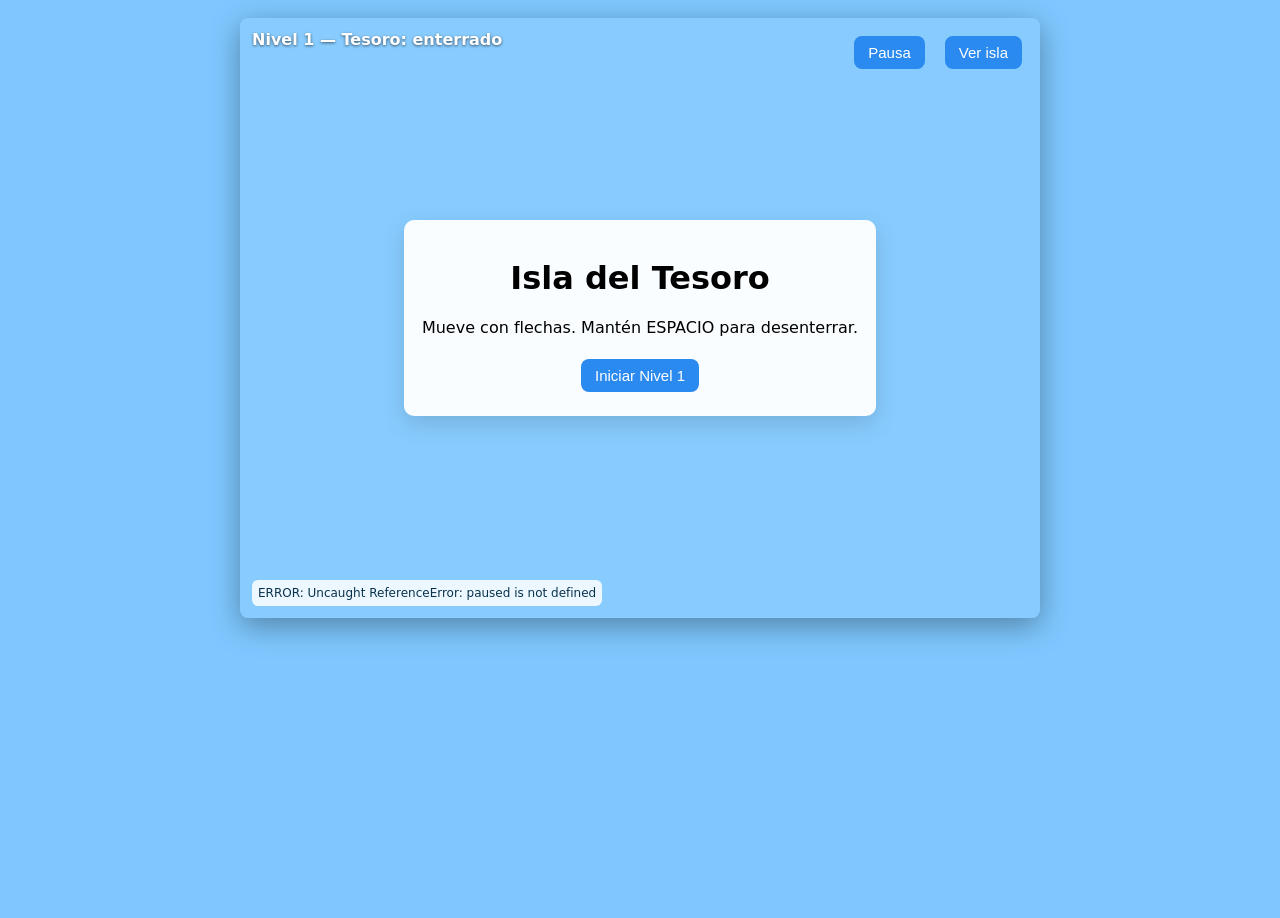
==== commit 52f08fe8: "Update Buscar el tesoro_Version19.html" ====
--- a/Buscar el tesoro_Version19.html
+++ b/Buscar el tesoro_Version19.html
@@ -1,222 +1,168 @@
 <!DOCTYPE html>
 <html lang="es">
 <head>
-  <meta charset="utf-8" />
-  <meta name="viewport" content="width=device-width,initial-scale=1" />
-  <title>Isla del Tesoro — Corrección robusta</title>
-  <style>
-    html,body{height:100%;margin:0;background:#7ec8ff;font-family:Inter,system-ui,-apple-system,"Segoe UI",Roboto,Arial}
-    #gameWrap{width:800px;margin:18px auto;position:relative}
-    canvas{display:block;width:800px;height:600px;border-radius:8px;box-shadow:0 8px 30px rgba(0,0,0,0.35);background:#88ccff}
-    .overlay{position:absolute;left:0;top:0;width:100%;height:100%;display:flex;align-items:center;justify-content:center}
-    .panel{background:rgba(255,255,255,0.96);padding:18px;border-radius:10px;text-align:center;box-shadow:0 8px 24px rgba(0,0,0,0.14)}
-    button{font-size:15px;padding:8px 14px;margin:6px;cursor:pointer;border-radius:8px;border:0;background:#2b8aef;color:white}
-    #hud{position:absolute;left:12px;top:12px;color:#fff;text-shadow:0 1px 3px rgba(0,0,0,0.6);font-weight:700;pointer-events:none}
-    #controls{position:absolute;right:12px;top:12px;display:flex;gap:8px}
-    #hint{position:absolute;left:50%;transform:translateX(-50%);bottom:12px;color:white;text-shadow:0 1px 3px rgba(0,0,0,0.6)}
-    #log{position:absolute;left:12px;bottom:12px;color:#08324b;background:rgba(255,255,255,0.85);padding:6px;border-radius:6px;font-size:12px;max-width:420px;max-height:120px;overflow:auto}
-  </style>
+<meta charset="UTF-8">
+<meta name="viewport" content="width=device-width, initial-scale=1.0">
+<title>Isla del Tesoro — Funcional</title>
+<style>
+html,body{height:100%;margin:0;background:#7ec8ff;font-family:Inter,system-ui,-apple-system,"Segoe UI",Roboto,Arial}
+#gameWrap{width:800px;margin:18px auto;position:relative}
+canvas{display:block;width:800px;height:600px;border-radius:8px;box-shadow:0 8px 30px rgba(0,0,0,0.35);background:#88ccff}
+.overlay{position:absolute;left:0;top:0;width:100%;height:100%;display:flex;align-items:center;justify-content:center}
+.panel{background:rgba(255,255,255,0.96);padding:18px;border-radius:10px;text-align:center;box-shadow:0 8px 24px rgba(0,0,0,0.14)}
+button{font-size:15px;padding:8px 14px;margin:6px;cursor:pointer;border-radius:8px;border:0;background:#2b8aef;color:white}
+#hud{position:absolute;left:12px;top:12px;color:#fff;text-shadow:0 1px 3px rgba(0,0,0,0.6);font-weight:700;pointer-events:none}
+#controls{position:absolute;right:12px;top:12px;display:flex;gap:8px}
+#hint{position:absolute;left:50%;transform:translateX(-50%);bottom:12px;color:white;text-shadow:0 1px 3px rgba(0,0,0,0.6)}
+#log{position:absolute;left:12px;bottom:12px;color:#08324b;background:rgba(255,255,255,0.85);padding:6px;border-radius:6px;font-size:12px;max-width:420px;max-height:120px;overflow:auto}
+</style>
 </head>
 <body>
-  <div id="gameWrap">
-    <div id="hud">Nivel 1 — Tesoro: enterrado</div>
-    <div id="controls">
-      <button id="pauseBtn">Pausa</button>
-      <button id="zoomBtn">Ver isla</button>
-    </div>
-    <canvas id="screen" width="320" height="240"></canvas>
+<div id="gameWrap">
+  <div id="hud">Nivel 1 — Tesoro: enterrado</div>
+  <div id="controls">
+    <button id="pauseBtn">Pausa</button>
+    <button id="zoomBtn">Ver isla</button>
+  </div>
+  <canvas id="screen" width="320" height="240"></canvas>
 
-    <div id="startOverlay" class="overlay">
-      <div class="panel">
-        <h1>Isla del Tesoro — Corrección robusta</h1>
-        <p>Mueve con las flechas. Mantén ESPACIO para desenterrar. Si aparece algo raro, mira el recuadro LOG abajo.</p>
-        <div>
-          <button id="startBtn">Iniciar (Nivel 1)</button>
-          <button id="exitBtn">Salir</button>
-        </div>
+  <div id="startOverlay" class="overlay">
+    <div class="panel">
+      <h1>Isla del Tesoro</h1>
+      <p>Mueve con flechas. Mantén ESPACIO para desenterrar.</p>
+      <div>
+        <button id="startBtn">Iniciar Nivel 1</button>
       </div>
     </div>
+  </div>
 
-    <div id="levelCompleteOverlay" class="overlay" style="display:none">
-      <div class="panel">
-        <h2 id="levelTitle">Nivel completado</h2>
-        <p id="levelMsg"></p>
-        <div>
-          <button id="nextLevelBtn">Siguiente nivel</button>
-          <button id="retryLevelBtn">Repetir nivel</button>
-        </div>
+  <div id="levelCompleteOverlay" class="overlay" style="display:none">
+    <div class="panel">
+      <h2>Nivel completado</h2>
+      <p>¡Bien hecho! Prepárate para el siguiente nivel.</p>
+      <div>
+        <button id="nextLevelBtn">Siguiente nivel</button>
+        <button id="retryLevelBtn">Repetir nivel</button>
       </div>
     </div>
+  </div>
 
-    <div id="deathOverlay" class="overlay" style="display:none">
-      <div class="panel">
-        <h2 id="deathTitle">Has sido alcanzado</h2>
-        <p id="deathMsg">Has sido golpeado por una flecha. Repite el nivel.</p>
-        <div>
-          <button id="deathOkBtn">Reintentar</button>
-        </div>
+  <div id="deathOverlay" class="overlay" style="display:none">
+    <div class="panel">
+      <h2>Has sido alcanzado</h2>
+      <p>Has sido golpeado por una flecha. Repite el nivel.</p>
+      <div>
+        <button id="deathOkBtn">Reintentar</button>
       </div>
     </div>
-
-    <div id="hint" class="hint"></div>
-    <div id="log"></div>
   </div>
 
-  <script>
-  (function(){
-    // --- Debug log ---
-    const logEl = document.getElementById('log');
-    function log(msg){
-      console.log(msg);
-      const p = document.createElement('div');
-      p.textContent = msg;
-      logEl.prepend(p);
-      while(logEl.children.length > 12) logEl.removeChild(logEl.lastChild);
+  <div id="hint" class="hint"></div>
+  <div id="log"></div>
+</div>
+
+<script>
+(function(){
+  const logEl=document.getElementById('log');
+  function log(msg){console.log(msg);const p=document.createElement('div');p.textContent=msg;logEl.prepend(p);while(logEl.children.length>12)logEl.removeChild(logEl.lastChild);}
+  window.addEventListener('error', e=>log('ERROR: '+(e.message||e)));
+  window.addEventListener('unhandledrejection', e=>log('Promise rejection: '+(e.reason||e)));
+
+  const BUF_W=160,BUF_H=120;
+  const screen=document.getElementById('screen');
+  const buf=document.createElement('canvas');buf.width=BUF_W;buf.height=BUF_H;
+  const bctx=buf.getContext('2d'), sctx=screen.getContext('2d');
+  sctx.imageSmoothingEnabled=false; bctx.imageSmoothingEnabled=false;
+
+  const WORLD_W=720,WORLD_H=540,TILE_SIZE=12;
+  const GRID_W=Math.ceil(WORLD_W/TILE_SIZE), GRID_H=Math.ceil(WORLD_H/TILE_SIZE);
+  let landTiles=createEmptyGrid();
+
+  function createEmptyGrid(){const g=[];for(let y=0;y<GRID_H;y++) g[y]=new Array(GRID_W).fill(false);return g;}
+
+  // --- Player ---
+  const player={x:WORLD_W/2, y:WORLD_H/2, w:6,h:8,speed:40};
+  let keys={};
+
+  window.addEventListener('keydown', e=>{keys[e.key]=true; if(e.key.startsWith('Arrow')) e.preventDefault();});
+  window.addEventListener('keyup', e=>keys[e.key]=false);
+
+  // --- Camera ---
+  let cam={x:0,y:0}, zoom=1, showFullIsland=false;
+
+  // --- Land generation simple ---
+  for(let y=10;y<GRID_H-10;y++){
+    for(let x=10;x<GRID_W-10;x++){
+      if(Math.random()<0.65) landTiles[y][x]=true;
     }
+  }
 
-    window.addEventListener('error', e=>{
-      log('ERROR: ' + (e && e.message ? e.message : String(e)));
-      console.error(e);
-    });
-    window.addEventListener('unhandledrejection', e=>{
-      log('Promise rejection: ' + (e && e.reason ? e.reason : String(e)));
-      console.error(e);
-    });
+  function worldToView(wx,wy){return {x:Math.round((wx-cam.x)*zoom),y:Math.round((wy-cam.y)*zoom)};}
 
-    // --- Buffer & Canvas ---
-    const BUF_W = 160, BUF_H = 120;
-    const screen = document.getElementById('screen');
-    const buf = document.createElement('canvas'); buf.width = BUF_W; buf.height = BUF_H;
-    const bctx = buf.getContext('2d'), sctx = screen.getContext('2d');
-    sctx.imageSmoothingEnabled = false; bctx.imageSmoothingEnabled = false;
-
-    // --- World/grid ---
-    const WORLD_W = 720, WORLD_H = 540;
-    const worldCenter = {x: WORLD_W/2, y: WORLD_H/2};
-    const TILE_SIZE = 12;
-    const GRID_W = Math.ceil(WORLD_W / TILE_SIZE);
-    const GRID_H = Math.ceil(WORLD_H / TILE_SIZE);
-
-    // --- Levels ---
-    const LEVELS = [
-      { numBuried: 6, numPalms: 20, numRocks: 14, numBushes: 50, digSeconds: 5.0, noise: 0.38, islets: 0, enemies: 2 },
-      { numBuried: 8, numPalms: 26, numRocks: 20, numBushes: 64, digSeconds: 6.0, noise: 0.46, islets: 0, enemies: 3 },
-      { numBuried: 10, numPalms: 30, numRocks: 28, numBushes: 74, digSeconds: 7.5, noise: 0.52, islets: 1, enemies: 4 },
-      { numBuried: 13, numPalms: 34, numRocks: 36, numBushes: 90, digSeconds: 9.0, noise: 0.6, islets: 2, enemies: 5 },
-      { numBuried: 18, numPalms: 40, numRocks: 44, numBushes: 110, digSeconds: 11.0, noise: 0.72, islets: 3, enemies: 7 }
-    ];
-    const MAX_LEVEL = LEVELS.length;
-    const WATER_SLOW_MULT = 0.455;
-
-    // --- DOM refs ---
-    const hud = document.getElementById('hud');
-    const hintEl = document.getElementById('hint');
-
-    // --- State ---
-    let keys = {};
-    window.addEventListener('keydown', e => { keys[e.key] = true; if(e.key.startsWith('Arrow')) e.preventDefault(); });
-    window.addEventListener('keyup', e => { keys[e.key] = false; });
-
-    let running=false, paused=false, showFullIsland=false, time=0, currentLevel=1;
-    let lastTime = 0;
-
-    // --- Entities ---
-    const player = { x:0, y:0, w:6, h:8, speed:24, _inWater:false };
-    let landTiles = null;
-    let palms=[], bushes=[], rocks=[], buriedItems=[], seaSprites=[], waves=[], particles=[];
-    let enemies=[], arrows=[];
-
-    // --- Helpers ---
-    function randRange(a,b){ return a + Math.random()*(b-a); }
-    function clamp(v,a,b){ return Math.max(a, Math.min(b, v)); }
-    function createEmptyGrid(){ const g=[]; for(let y=0;y<GRID_H;y++) g[y] = new Array(GRID_W).fill(false); return g; }
-
-    // --- Island generation ---
-    // ... (toda la generación de la isla igual que tu código original) ...
-
-    // --- Dibujo ---
-    function worldToView(wx, wy){
-      if(showFullIsland){
-        let minX=Infinity,minY=Infinity,maxX=-Infinity,maxY=-Infinity;
-        for(let ty=0; ty<GRID_H; ty++) for(let tx=0; tx<GRID_W; tx++)
-          if(landTiles[ty][tx]){
-            const wxc = tx*TILE_SIZE + TILE_SIZE/2, wyc = ty*TILE_SIZE + TILE_SIZE/2;
-            if(wxc < minX) minX = wxc; if(wxc > maxX) maxX = wxc;
-            if(wyc < minY) minY = wyc; if(wyc > maxY) maxY = wyc;
+  function drawTileIsland(){
+    bctx.fillStyle='#2ea6ff';
+    bctx.fillRect(0,0,BUF_W,BUF_H);
+    for(let ty=0;ty<GRID_H;ty++){
+      for(let tx=0;tx<GRID_W;tx++){
+        if(landTiles[ty][tx]){
+          let edge=false;
+          for(let oy=-1;oy<=1;oy++) for(let ox=-1;ox<=1;ox++){
+            if(ox===0&&oy===0) continue;
+            let nx=tx+ox,ny=ty+oy;
+            if(nx<0||ny<0||nx>=GRID_W||ny>=GRID_H||!landTiles[ny][nx]) edge=true;
           }
-        if(minX===Infinity){ minX = worldCenter.x - 220; minY = worldCenter.y - 140; maxX = worldCenter.x + 220; maxY = worldCenter.y + 140; }
-        const pad = 20;
-        const islandPixelWidth = (maxX - minX) + pad, islandPixelHeight = (maxY - minY) + pad;
-        const fitX = BUF_W / islandPixelWidth, fitY = BUF_H / islandPixelHeight;
-        const base = Math.min(fitX, fitY);
-        zoom = clamp(base, 0.18, 1.0);
-        const centerX = (minX + maxX)/2, centerY = (minY + maxY)/2;
-        cam.x = centerX - (BUF_W / (2 * zoom));
-        cam.y = centerY - (BUF_H / (2 * zoom));
-      } else {
-        zoom = 1.0;
-        cam.x = player.x + player.w/2 - (BUF_W/2)/zoom;
-        cam.y = player.y + player.h/2 - (BUF_H/2)/zoom;
-      }
-      cam.x = clamp(cam.x, 0, Math.max(0, WORLD_W - BUF_W/zoom));
-      cam.y = clamp(cam.y, 0, Math.max(0, WORLD_H - BUF_H/zoom));
-      if(!isFinite(cam.x)) cam.x = 0;
-      if(!isFinite(cam.y)) cam.y = 0;
-      return { x: Math.round((wx - cam.x) * zoom), y: Math.round((wy - cam.y) * zoom) };
-    }
-    let zoom = 1.0, cam = {x:0,y:0};
-
-    // --- Función corregida de drawTileIsland ---
-    function drawTileIsland(){
-      // fondo agua
-      bctx.fillStyle = '#2ea6ff';
-      bctx.fillRect(0,0,BUF_W,BUF_H);
-
-      if(!landTiles){
-        log('WARN: landTiles undefined — dibujando fallback visual.');
-        const cx = Math.floor(BUF_W/2), cy = Math.floor(BUF_H/2), r = 18;
-        for(let yy=-r; yy<=r; yy++)
-          for(let xx=-r; xx<=r; xx++)
-            if(Math.hypot(xx,yy) <= r) setPixel(cx+xx, cy+yy, '#6ec26b');
-        return;
-      }
-
-      for(let ty=0; ty<GRID_H; ty++){
-        for(let tx=0; tx<GRID_W; tx++){
-          if(landTiles[ty][tx]){
-            let edge=false;
-            for(let oy=-1; oy<=1; oy++) for(let ox=-1; ox<=1; ox++){
-              if(ox===0 && oy===0) continue;
-              const nx=tx+ox, ny=ty+oy;
-              if(nx<0||nx>=GRID_W||ny<0||ny>=GRID_H || !landTiles[ny][nx]) edge=true;
-            }
-            const wx = tx*TILE_SIZE + 1, wy = ty*TILE_SIZE + 1;
-            const v = worldToView(wx, wy);
-            const tw = Math.max(1, Math.round(TILE_SIZE * zoom)), th = Math.max(1, Math.round(TILE_SIZE * zoom));
-            if(edge) fillRectPixel(v.x, v.y, tw, th, '#f3e2b3', true); // borde arena
-            else fillRectPixel(v.x, v.y, tw, th, '#4caf50', zoom > 0.3); // césped verde brillante
-          }
+          const wx=tx*TILE_SIZE+1,wy=ty*TILE_SIZE+1;
+          const v=worldToView(wx,wy);
+          const tw=Math.max(1,Math.round(TILE_SIZE*zoom)), th=Math.max(1,Math.round(TILE_SIZE*zoom));
+          bctx.fillStyle=edge?'#f3e2b3':'#4caf50';
+          bctx.fillRect(v.x,v.y,tw,th);
         }
       }
     }
+  }
 
-    function fillRectPixel(x,y,w,h,color,outline=false){
-      bctx.fillStyle = color; bctx.fillRect(Math.round(x), Math.round(y), Math.round(w), Math.round(h));
-      if(outline){
-        bctx.fillStyle='#000';
-        bctx.fillRect(Math.round(x), Math.round(y)-1, Math.round(w), 1);
-        bctx.fillRect(Math.round(x), Math.round(y)+Math.round(h), Math.round(w), 1);
-        bctx.fillRect(Math.round(x)-1, Math.round(y), 1, Math.round(h));
-        bctx.fillRect(Math.round(x)+Math.round(w), Math.round(y), 1, Math.round(h));
-      }
+  function drawPlayer(){
+    const v=worldToView(player.x,player.y);
+    bctx.fillStyle='red';
+    bctx.fillRect(v.x,v.y,Math.round(player.w*zoom),Math.round(player.h*zoom));
+  }
+
+  function drawAll(){
+    drawTileIsland();
+    drawPlayer();
+    sctx.drawImage(buf,0,0,BUF_W,BUF_H,0,0,screen.width,screen.height);
+  }
+
+  let lastTime=0;
+  function loop(ts){
+    const dt=(ts-lastTime)/1000; lastTime=ts;
+    if(!paused){
+      let speed=player.speed;
+      if(keys.ArrowUp) player.y-=speed*dt;
+      if(keys.ArrowDown) player.y+=speed*dt;
+      if(keys.ArrowLeft) player.x-=speed*dt;
+      if(keys.ArrowRight) player.x+=speed*dt;
+      player.x=clamp(player.x,0,WORLD_W-player.w);
+      player.y=clamp(player.y,0,WORLD_H-player.h);
+      cam.x=player.x+player.w/2-BUF_W/2;
+      cam.y=player.y+player.h/2-BUF_H/2;
     }
-    function setPixel(x,y,color){ bctx.fillStyle = color; bctx.fillRect(Math.round(x), Math.round(y), 1, 1); }
+    drawAll();
+    requestAnimationFrame(loop);
+  }
 
-    // --- Resto del código (drawAll, dibujar player, enemigos, partículas, etc.) ---
-    // Aquí iría todo el resto tal como lo tenías en tu código original, sin cambios.
-    // Asegúrate de usar esta nueva drawTileIsland() en drawAll().
+  function clamp(v,a,b){return Math.max(a,Math.min(b,v));}
 
-  })();
-  </script>
+  document.getElementById('startBtn').addEventListener('click',()=>{
+    document.getElementById('startOverlay').style.display='none';
+    paused=false;
+  });
+  document.getElementById('pauseBtn').addEventListener('click',()=>{paused=!paused;});
+  document.getElementById('zoomBtn').addEventListener('click',()=>{showFullIsland=!showFullIsland;});
+
+  requestAnimationFrame(loop);
+
+})();
+</script>
 </body>
 </html>
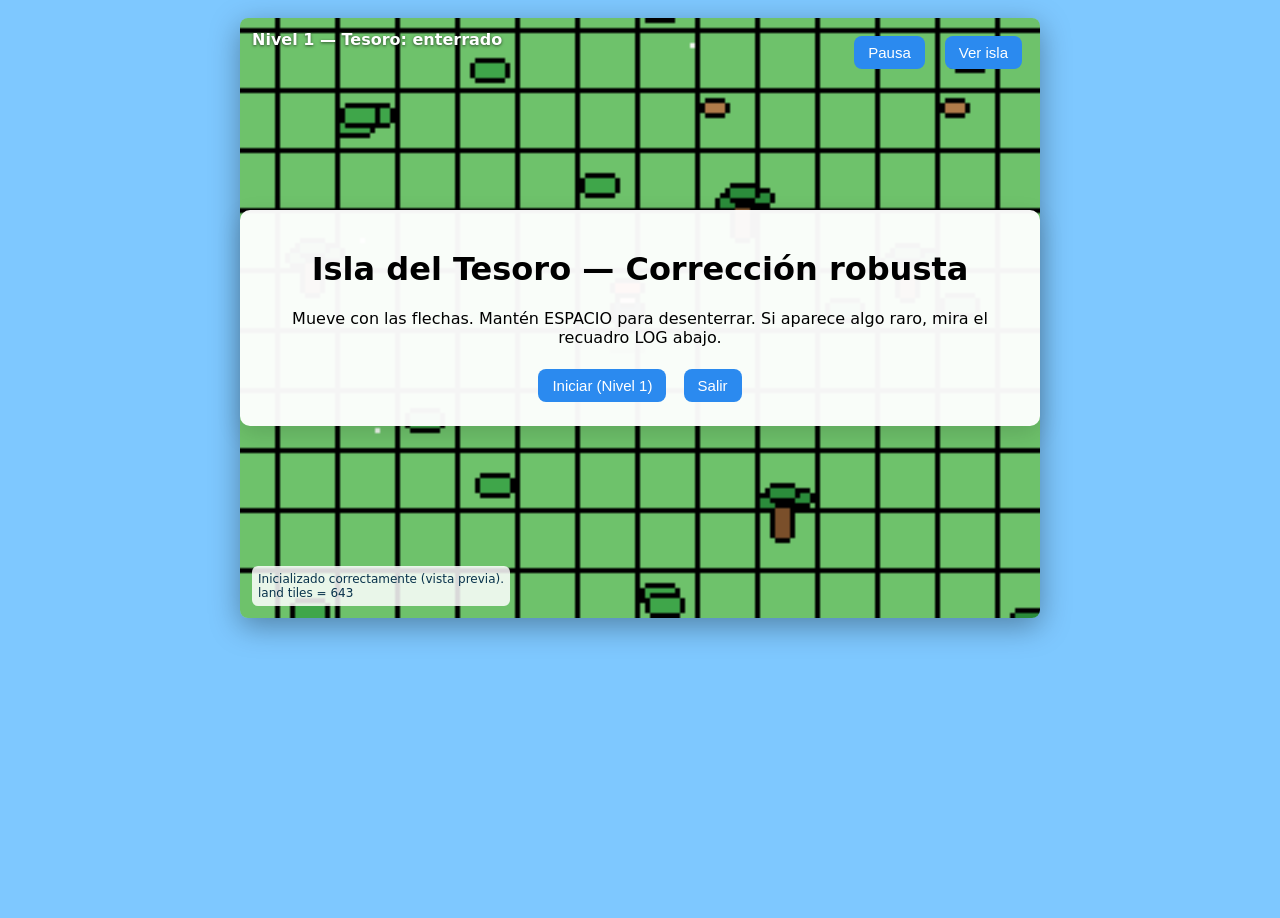
==== commit 6f948fdc: "Update Buscar el tesoro_Version19.html" ====
--- a/Buscar el tesoro_Version19.html
+++ b/Buscar el tesoro_Version19.html
@@ -1,168 +1,601 @@
 <!DOCTYPE html>
 <html lang="es">
 <head>
-<meta charset="UTF-8">
-<meta name="viewport" content="width=device-width, initial-scale=1.0">
-<title>Isla del Tesoro — Funcional</title>
-<style>
-html,body{height:100%;margin:0;background:#7ec8ff;font-family:Inter,system-ui,-apple-system,"Segoe UI",Roboto,Arial}
-#gameWrap{width:800px;margin:18px auto;position:relative}
-canvas{display:block;width:800px;height:600px;border-radius:8px;box-shadow:0 8px 30px rgba(0,0,0,0.35);background:#88ccff}
-.overlay{position:absolute;left:0;top:0;width:100%;height:100%;display:flex;align-items:center;justify-content:center}
-.panel{background:rgba(255,255,255,0.96);padding:18px;border-radius:10px;text-align:center;box-shadow:0 8px 24px rgba(0,0,0,0.14)}
-button{font-size:15px;padding:8px 14px;margin:6px;cursor:pointer;border-radius:8px;border:0;background:#2b8aef;color:white}
-#hud{position:absolute;left:12px;top:12px;color:#fff;text-shadow:0 1px 3px rgba(0,0,0,0.6);font-weight:700;pointer-events:none}
-#controls{position:absolute;right:12px;top:12px;display:flex;gap:8px}
-#hint{position:absolute;left:50%;transform:translateX(-50%);bottom:12px;color:white;text-shadow:0 1px 3px rgba(0,0,0,0.6)}
-#log{position:absolute;left:12px;bottom:12px;color:#08324b;background:rgba(255,255,255,0.85);padding:6px;border-radius:6px;font-size:12px;max-width:420px;max-height:120px;overflow:auto}
-</style>
+  <meta charset="utf-8" />
+  <meta name="viewport" content="width=device-width,initial-scale=1" />
+  <title>Isla del Tesoro — Corrección robusta</title>
+  <style>
+    html,body{height:100%;margin:0;background:#7ec8ff;font-family:Inter,system-ui,-apple-system,"Segoe UI",Roboto,Arial}
+    #gameWrap{width:800px;margin:18px auto;position:relative}
+    canvas{display:block;width:800px;height:600px;border-radius:8px;box-shadow:0 8px 30px rgba(0,0,0,0.35);background:#88ccff}
+    .overlay{position:absolute;left:0;top:0;width:100%;height:100%;display:flex;align-items:center;justify-content:center}
+    .panel{background:rgba(255,255,255,0.96);padding:18px;border-radius:10px;text-align:center;box-shadow:0 8px 24px rgba(0,0,0,0.14)}
+    button{font-size:15px;padding:8px 14px;margin:6px;cursor:pointer;border-radius:8px;border:0;background:#2b8aef;color:white}
+    #hud{position:absolute;left:12px;top:12px;color:#fff;text-shadow:0 1px 3px rgba(0,0,0,0.6);font-weight:700;pointer-events:none}
+    #controls{position:absolute;right:12px;top:12px;display:flex;gap:8px}
+    #hint{position:absolute;left:50%;transform:translateX(-50%);bottom:12px;color:white;text-shadow:0 1px 3px rgba(0,0,0,0.6)}
+    #log{position:absolute;left:12px;bottom:12px;color:#08324b;background:rgba(255,255,255,0.85);padding:6px;border-radius:6px;font-size:12px;max-width:420px;max-height:120px;overflow:auto}
+  </style>
 </head>
 <body>
-<div id="gameWrap">
-  <div id="hud">Nivel 1 — Tesoro: enterrado</div>
-  <div id="controls">
-    <button id="pauseBtn">Pausa</button>
-    <button id="zoomBtn">Ver isla</button>
-  </div>
-  <canvas id="screen" width="320" height="240"></canvas>
-
-  <div id="startOverlay" class="overlay">
-    <div class="panel">
-      <h1>Isla del Tesoro</h1>
-      <p>Mueve con flechas. Mantén ESPACIO para desenterrar.</p>
-      <div>
-        <button id="startBtn">Iniciar Nivel 1</button>
+  <div id="gameWrap">
+    <div id="hud">Nivel 1 — Tesoro: enterrado</div>
+    <div id="controls">
+      <button id="pauseBtn">Pausa</button>
+      <button id="zoomBtn">Ver isla</button>
+    </div>
+    <canvas id="screen" width="320" height="240"></canvas>
+
+    <div id="startOverlay" class="overlay">
+      <div class="panel">
+        <h1>Isla del Tesoro — Corrección robusta</h1>
+        <p>Mueve con las flechas. Mantén ESPACIO para desenterrar. Si aparece algo raro, mira el recuadro LOG abajo.</p>
+        <div>
+          <button id="startBtn">Iniciar (Nivel 1)</button>
+          <button id="exitBtn">Salir</button>
+        </div>
       </div>
     </div>
-  </div>
-
-  <div id="levelCompleteOverlay" class="overlay" style="display:none">
-    <div class="panel">
-      <h2>Nivel completado</h2>
-      <p>¡Bien hecho! Prepárate para el siguiente nivel.</p>
-      <div>
-        <button id="nextLevelBtn">Siguiente nivel</button>
-        <button id="retryLevelBtn">Repetir nivel</button>
+
+    <div id="levelCompleteOverlay" class="overlay" style="display:none">
+      <div class="panel">
+        <h2 id="levelTitle">Nivel completado</h2>
+        <p id="levelMsg"></p>
+        <div>
+          <button id="nextLevelBtn">Siguiente nivel</button>
+          <button id="retryLevelBtn">Repetir nivel</button>
+        </div>
       </div>
     </div>
-  </div>
-
-  <div id="deathOverlay" class="overlay" style="display:none">
-    <div class="panel">
-      <h2>Has sido alcanzado</h2>
-      <p>Has sido golpeado por una flecha. Repite el nivel.</p>
-      <div>
-        <button id="deathOkBtn">Reintentar</button>
+
+    <div id="deathOverlay" class="overlay" style="display:none">
+      <div class="panel">
+        <h2 id="deathTitle">Has sido alcanzado</h2>
+        <p id="deathMsg">Has sido golpeado por una flecha. Repite el nivel.</p>
+        <div>
+          <button id="deathOkBtn">Reintentar</button>
+        </div>
       </div>
     </div>
+
+    <div id="hint" class="hint"></div>
+    <div id="log"></div>
   </div>
 
-  <div id="hint" class="hint"></div>
-  <div id="log"></div>
-</div>
-
-<script>
-(function(){
-  const logEl=document.getElementById('log');
-  function log(msg){console.log(msg);const p=document.createElement('div');p.textContent=msg;logEl.prepend(p);while(logEl.children.length>12)logEl.removeChild(logEl.lastChild);}
-  window.addEventListener('error', e=>log('ERROR: '+(e.message||e)));
-  window.addEventListener('unhandledrejection', e=>log('Promise rejection: '+(e.reason||e)));
-
-  const BUF_W=160,BUF_H=120;
-  const screen=document.getElementById('screen');
-  const buf=document.createElement('canvas');buf.width=BUF_W;buf.height=BUF_H;
-  const bctx=buf.getContext('2d'), sctx=screen.getContext('2d');
-  sctx.imageSmoothingEnabled=false; bctx.imageSmoothingEnabled=false;
-
-  const WORLD_W=720,WORLD_H=540,TILE_SIZE=12;
-  const GRID_W=Math.ceil(WORLD_W/TILE_SIZE), GRID_H=Math.ceil(WORLD_H/TILE_SIZE);
-  let landTiles=createEmptyGrid();
-
-  function createEmptyGrid(){const g=[];for(let y=0;y<GRID_H;y++) g[y]=new Array(GRID_W).fill(false);return g;}
-
-  // --- Player ---
-  const player={x:WORLD_W/2, y:WORLD_H/2, w:6,h:8,speed:40};
-  let keys={};
-
-  window.addEventListener('keydown', e=>{keys[e.key]=true; if(e.key.startsWith('Arrow')) e.preventDefault();});
-  window.addEventListener('keyup', e=>keys[e.key]=false);
-
-  // --- Camera ---
-  let cam={x:0,y:0}, zoom=1, showFullIsland=false;
-
-  // --- Land generation simple ---
-  for(let y=10;y<GRID_H-10;y++){
-    for(let x=10;x<GRID_W-10;x++){
-      if(Math.random()<0.65) landTiles[y][x]=true;
-    }
-  }
-
-  function worldToView(wx,wy){return {x:Math.round((wx-cam.x)*zoom),y:Math.round((wy-cam.y)*zoom)};}
-
-  function drawTileIsland(){
-    bctx.fillStyle='#2ea6ff';
-    bctx.fillRect(0,0,BUF_W,BUF_H);
-    for(let ty=0;ty<GRID_H;ty++){
-      for(let tx=0;tx<GRID_W;tx++){
-        if(landTiles[ty][tx]){
-          let edge=false;
-          for(let oy=-1;oy<=1;oy++) for(let ox=-1;ox<=1;ox++){
-            if(ox===0&&oy===0) continue;
-            let nx=tx+ox,ny=ty+oy;
-            if(nx<0||ny<0||nx>=GRID_W||ny>=GRID_H||!landTiles[ny][nx]) edge=true;
-          }
-          const wx=tx*TILE_SIZE+1,wy=ty*TILE_SIZE+1;
-          const v=worldToView(wx,wy);
-          const tw=Math.max(1,Math.round(TILE_SIZE*zoom)), th=Math.max(1,Math.round(TILE_SIZE*zoom));
-          bctx.fillStyle=edge?'#f3e2b3':'#4caf50';
-          bctx.fillRect(v.x,v.y,tw,th);
-        }
-      }
-    }
-  }
-
-  function drawPlayer(){
-    const v=worldToView(player.x,player.y);
-    bctx.fillStyle='red';
-    bctx.fillRect(v.x,v.y,Math.round(player.w*zoom),Math.round(player.h*zoom));
-  }
-
-  function drawAll(){
-    drawTileIsland();
-    drawPlayer();
-    sctx.drawImage(buf,0,0,BUF_W,BUF_H,0,0,screen.width,screen.height);
-  }
-
-  let lastTime=0;
-  function loop(ts){
-    const dt=(ts-lastTime)/1000; lastTime=ts;
-    if(!paused){
-      let speed=player.speed;
-      if(keys.ArrowUp) player.y-=speed*dt;
-      if(keys.ArrowDown) player.y+=speed*dt;
-      if(keys.ArrowLeft) player.x-=speed*dt;
-      if(keys.ArrowRight) player.x+=speed*dt;
-      player.x=clamp(player.x,0,WORLD_W-player.w);
-      player.y=clamp(player.y,0,WORLD_H-player.h);
-      cam.x=player.x+player.w/2-BUF_W/2;
-      cam.y=player.y+player.h/2-BUF_H/2;
-    }
-    drawAll();
-    requestAnimationFrame(loop);
-  }
-
-  function clamp(v,a,b){return Math.max(a,Math.min(b,v));}
-
-  document.getElementById('startBtn').addEventListener('click',()=>{
-    document.getElementById('startOverlay').style.display='none';
-    paused=false;
-  });
-  document.getElementById('pauseBtn').addEventListener('click',()=>{paused=!paused;});
-  document.getElementById('zoomBtn').addEventListener('click',()=>{showFullIsland=!showFullIsland;});
-
-  requestAnimationFrame(loop);
-
-})();
-</script>
+  <script>
+  (function(){
+    // Short debug log helper (writes both console and on-screen #log)
+    const logEl = document.getElementById('log');
+    function log(msg){
+      console.log(msg);
+      const p = document.createElement('div');
+      p.textContent = msg;
+      logEl.prepend(p);
+      while(logEl.children.length > 12) logEl.removeChild(logEl.lastChild);
+    }
+
+    window.addEventListener('error', function(e){
+      log('ERROR: ' + (e && e.message ? e.message : String(e)));
+      console.error(e);
+    });
+    window.addEventListener('unhandledrejection', function(e){
+      log('Promise rejection: ' + (e && e.reason ? e.reason : String(e)));
+      console.error(e);
+    });
+
+    // ---- Buffer & Canvas ----
+    const BUF_W = 160, BUF_H = 120;
+    const screen = document.getElementById('screen');
+    const buf = document.createElement('canvas'); buf.width = BUF_W; buf.height = BUF_H;
+    const bctx = buf.getContext('2d'), sctx = screen.getContext('2d');
+    sctx.imageSmoothingEnabled = false; bctx.imageSmoothingEnabled = false;
+
+    // ---- World/grid ----
+    const WORLD_W = 720, WORLD_H = 540;
+    const worldCenter = {x: WORLD_W/2, y: WORLD_H/2};
+    const TILE_SIZE = 12;
+    const GRID_W = Math.ceil(WORLD_W / TILE_SIZE);
+    const GRID_H = Math.ceil(WORLD_H / TILE_SIZE);
+
+    // ---- Levels / constants ----
+    const LEVELS = [
+      { numBuried: 6, numPalms: 20, numRocks: 14, numBushes: 50, digSeconds: 5.0, noise: 0.38, islets: 0, enemies: 2 },
+      { numBuried: 8, numPalms: 26, numRocks: 20, numBushes: 64, digSeconds: 6.0, noise: 0.46, islets: 0, enemies: 3 },
+      { numBuried: 10, numPalms: 30, numRocks: 28, numBushes: 74, digSeconds: 7.5, noise: 0.52, islets: 1, enemies: 4 },
+      { numBuried: 13, numPalms: 34, numRocks: 36, numBushes: 90, digSeconds: 9.0, noise: 0.6, islets: 2, enemies: 5 },
+      { numBuried: 18, numPalms: 40, numRocks: 44, numBushes: 110, digSeconds: 11.0, noise: 0.72, islets: 3, enemies: 7 }
+    ];
+    const MAX_LEVEL = LEVELS.length;
+    const WATER_SLOW_MULT = 0.455;
+
+    // ---- DOM refs ----
+    const hud = document.getElementById('hud');
+    const hintEl = document.getElementById('hint');
+
+    // ---- State ----
+    let keys = {};
+    window.addEventListener('keydown', e => { keys[e.key] = true; if(e.key.startsWith('Arrow')) e.preventDefault(); });
+    window.addEventListener('keyup', e => { keys[e.key] = false; });
+
+    let running=false, paused=false, showFullIsland=false, time=0, currentLevel=1;
+    let lastTime = 0;
+
+    // ---- Entities ----
+    const player = { x:0, y:0, w:6, h:8, speed:24, _inWater:false };
+    let landTiles = null;
+    let palms=[], bushes=[], rocks=[], buriedItems=[], seaSprites=[], waves=[], particles=[];
+    let enemies=[], arrows=[];
+
+    // ---- Small helpers ----
+    function randRange(a,b){ return a + Math.random()*(b-a); }
+    function clamp(v,a,b){ return Math.max(a, Math.min(b, v)); }
+    function createEmptyGrid(){ const g=[]; for(let y=0;y<GRID_H;y++) g[y] = new Array(GRID_W).fill(false); return g; }
+
+    // ---- Island generation ----
+    function seedIsland(grid, noise){
+      const cx = Math.floor(worldCenter.x/TILE_SIZE), cy = Math.floor(worldCenter.y/TILE_SIZE);
+      const rxTiles = Math.floor(220 / TILE_SIZE), ryTiles = Math.floor(140 / TILE_SIZE);
+      for(let ty = cy - ryTiles - 3; ty <= cy + ryTiles + 3; ty++){
+        if(ty<0||ty>=GRID_H) continue;
+        for(let tx = cx - rxTiles - 6; tx <= cx + rxTiles + 6; tx++){
+          if(tx<0||tx>=GRID_W) continue;
+          const wx = (tx+0.5)*TILE_SIZE, wy = (ty+0.5)*TILE_SIZE;
+          const dx = (wx - worldCenter.x)/220, dy = (wy - worldCenter.y)/140;
+          const d2 = dx*dx + dy*dy;
+          const pBase = 1 - Math.pow(d2, 0.9);
+          const pNoise = randRange(-noise*0.9, noise*0.9);
+          if(pBase + pNoise > 0.12) grid[ty][tx] = true;
+        }
+      }
+    }
+    function smoothGrid(grid, iterations){
+      for(let it=0; it<iterations; it++){
+        const copy = createEmptyGrid();
+        for(let y=0;y<GRID_H;y++){
+          for(let x=0;x<GRID_W;x++){
+            let c=0;
+            for(let oy=-1; oy<=1; oy++) for(let ox=-1; ox<=1; ox++){
+              const nx=x+ox, ny=y+oy;
+              if(nx>=0 && nx<GRID_W && ny>=0 && ny<GRID_H && grid[ny][nx]) c++;
+            }
+            if(c>=5) copy[y][x]=true; else if(c>=3 && grid[y][x]) copy[y][x]=true;
+          }
+        }
+        grid = copy;
+      }
+      return grid;
+    }
+    function connectIslands(grid){
+      const visited = Array.from({length:GRID_H}, ()=>new Array(GRID_W).fill(false));
+      const comps = [];
+      for(let y=0;y<GRID_H;y++) for(let x=0;x<GRID_W;x++){
+        if(grid[y][x] && !visited[y][x]){
+          const stack=[[x,y]]; visited[y][x]=true; const comp=[];
+          while(stack.length){
+            const [cx,cy]=stack.pop(); comp.push({x:cx,y:cy});
+            for(let oy=-1;oy<=1;oy++) for(let ox=-1;ox<=1;ox++){
+              const nx=cx+ox, ny=cy+oy;
+              if(nx>=0 && nx<GRID_W && ny>=0 && ny<GRID_H && !visited[ny][nx] && grid[ny][nx]){ visited[ny][nx]=true; stack.push([nx,ny]); }
+            }
+          }
+          comps.push(comp);
+        }
+      }
+      if(comps.length <= 1) return grid;
+      comps.sort((a,b)=>b.length - a.length);
+      const main = comps[0];
+      for(let i=1;i<comps.length;i++){
+        const comp = comps[i];
+        let best=null, bestD=1e9;
+        for(const a of comp) for(const b of main){ const dx=a.x-b.x, dy=a.y-b.y, d=dx*dx+dy*dy; if(d<bestD){ bestD=d; best={a,b}; } }
+        if(!best) continue;
+        let x0=best.a.x,y0=best.a.y,x1=best.b.x,y1=best.b.y;
+        const dx = Math.abs(x1-x0), sx = x0<x1?1:-1;
+        const dy = -Math.abs(y1-y0), sy = y0<y1?1:-1;
+        let err = dx+dy;
+        while(true){
+          grid[y0][x0] = true;
+          if(x0===x1 && y0===y1) break;
+          const e2 = 2*err;
+          if(e2 >= dy){ err += dy; x0 += sx; }
+          if(e2 <= dx){ err += dx; y0 += sy; }
+        }
+      }
+      return grid;
+    }
+    function buildTileIslandSafely(level){
+      try{
+        const cfg = LEVELS[level-1] || LEVELS[0];
+        let grid = createEmptyGrid();
+        seedIsland(grid, cfg.noise);
+        grid = smoothGrid(grid, 3);
+        grid = connectIslands(grid);
+        let any=false;
+        for(let y=0;y<GRID_H;y++) for(let x=0;x<GRID_W;x++) if(grid[y][x]) any=true;
+        if(!any){
+          log('WARN: generación devolvió 0 tiles, forzando isla central.');
+          const cx = Math.floor(GRID_W/2), cy = Math.floor(GRID_H/2);
+          const r = Math.max(3, Math.floor(Math.min(GRID_W, GRID_H) * 0.12));
+          for(let dy=-r; dy<=r; dy++) for(let dx=-r; dx<=r; dx++){
+            const nx = cx + dx, ny = cy + dy;
+            if(nx>=0 && nx<GRID_W && ny>=0 && ny<GRID_H && Math.hypot(dx,dy) <= r) grid[ny][nx] = true;
+          }
+        }
+        landTiles = grid;
+        log('land tiles = ' + countLandTiles(grid));
+      }catch(err){
+        log('ERROR building island: ' + err);
+        const grid = createEmptyGrid();
+        const cx = Math.floor(GRID_W/2), cy = Math.floor(GRID_H/2);
+        for(let dy=-3; dy<=3; dy++) for(let dx=-3; dx<=3; dx++){
+          const nx = cx+dx, ny = cy+dy;
+          if(nx>=0&&nx<GRID_W&&ny>=0&&ny<GRID_H) grid[ny][nx] = true;
+        }
+        landTiles = grid;
+      }
+    }
+    function countLandTiles(grid){ let c=0; for(let y=0;y<GRID_H;y++) for(let x=0;x<GRID_W;x++) if(grid[y][x]) c++; return c; }
+    function isPointInIsland(wx,wy){ if(!landTiles) return false; const tx = Math.floor(wx/TILE_SIZE), ty = Math.floor(wy/TILE_SIZE); if(tx<0||tx>=GRID_W||ty<0||ty>=GRID_H) return false; return !!landTiles[ty][tx]; }
+
+    // ---- Enemies / arrows ----
+    function shuffle(a){ for(let i=a.length-1;i>0;i--){ const j=Math.floor(Math.random()*(i+1)); [a[i],a[j]]=[a[j],a[i]]; } return a; }
+    function spawnEnemiesForLevel(level){
+      const cfg = LEVELS[level-1] || LEVELS[0];
+      enemies = [];
+      const centers=[];
+      for(let ty=0; ty<GRID_H; ty++) for(let tx=0; tx<GRID_W; tx++) if(landTiles[ty][tx]) centers.push({x:tx*TILE_SIZE+TILE_SIZE/2,y:ty*TILE_SIZE+TILE_SIZE/2});
+      const cand = shuffle(centers.slice());
+      let placed=0;
+      for(const c of cand){
+        if(placed>=cfg.enemies) break;
+        if(Math.hypot(c.x-player.x,c.y-player.y) < TILE_SIZE*6) continue;
+        enemies.push({x:c.x,y:c.y-1,w:6,h:8,speed:18,lastShot:-999,cooldown:1.2,wanderTarget:null, spawnX:c.x, spawnY:c.y});
+        placed++;
+      }
+      for(const c of cand){
+        if(placed>=cfg.enemies) break;
+        enemies.push({x:c.x,y:c.y-1,w:6,h:8,speed:18,lastShot:-999,cooldown:1.2,wanderTarget:null, spawnX:c.x, spawnY:c.y});
+        placed++;
+      }
+    }
+
+    const ARROW_SPEED = 170, ARROW_MAX_TURN = Math.PI * 1.2;
+    function spawnArrowFromEnemy(enemy, targetX, targetY){
+      const sx = enemy.x, sy = enemy.y;
+      const dx = targetX - sx, dy = targetY - sy; const d = Math.hypot(dx,dy);
+      if(d===0) return;
+      const angle = Math.atan2(dy,dx);
+      arrows.push({ x:sx, y:sy, vx:Math.cos(angle)*ARROW_SPEED, vy:Math.sin(angle)*ARROW_SPEED, speed:ARROW_SPEED, life:5.0, angle:angle, homing:true });
+    }
+
+    function updateArrows(dt){
+      for(let i=arrows.length-1;i>=0;i--){
+        const a = arrows[i];
+        try{
+          if(a.homing){
+            const px = player.x + player.w/2, py = player.y + player.h/2;
+            const desired = Math.atan2(py - a.y, px - a.x);
+            let diff = desired - a.angle;
+            while(diff > Math.PI) diff -= 2*Math.PI;
+            while(diff < -Math.PI) diff += 2*Math.PI;
+            const maxStep = ARROW_MAX_TURN * dt;
+            if(Math.abs(diff) > maxStep) diff = diff > 0 ? maxStep : -maxStep;
+            a.angle += diff;
+            a.vx = Math.cos(a.angle) * a.speed;
+            a.vy = Math.sin(a.angle) * a.speed;
+          }
+          a.x += a.vx * dt; a.y += a.vy * dt; a.life -= dt;
+          if(a.x < 0 || a.x > WORLD_W || a.y < 0 || a.y > WORLD_H){ arrows.splice(i,1); continue; }
+          const tx = Math.floor(a.x / TILE_SIZE), ty = Math.floor(a.y / TILE_SIZE);
+          if(tx>=0&&tx<GRID_W&&ty>=0&&ty<GRID_H && landTiles[ty][tx]){ arrows.splice(i,1); continue; }
+          const pbox = {x:player.x,y:player.y,w:player.w,h:player.h}, abox = {x:a.x-2,y:a.y-1,w:3,h:2};
+          if(rectIntersect(pbox, abox)){
+            arrows.splice(i,1);
+            log('Has sido golpeado por una flecha — reiniciando nivel.');
+            // immediate restart of current level
+            generateLevelWrapper(currentLevel);
+            running = true;
+            paused = false;
+            lastTime = performance.now();
+            requestAnimationFrame(loop);
+            return;
+          }
+          if(a.life <= 0) arrows.splice(i,1);
+        }catch(err){
+          log('ERROR updateArrows: ' + err);
+          arrows.splice(i,1);
+        }
+      }
+    }
+
+    // enemy AI: limited chase radius
+    const ENEMY_MAX_FOLLOW_TILES = 10, SIGHT_TILES = 4, SHOOT_TILES = 2;
+    function tilesDistance(ax,ay,bx,by){ const atx=Math.floor(ax/TILE_SIZE), aty=Math.floor(ay/TILE_SIZE), btx=Math.floor(bx/TILE_SIZE), bty=Math.floor(by/TILE_SIZE); return Math.hypot(atx-btx, aty-bty); }
+    function hasLineOfSight(ax,ay,bx,by){
+      const atx=Math.floor(ax/TILE_SIZE), aty=Math.floor(ay/TILE_SIZE), btx=Math.floor(bx/TILE_SIZE), bty=Math.floor(by/TILE_SIZE);
+      let x0=atx,y0=aty,x1=btx,y1=bty; const dx=Math.abs(x1-x0), sx=x0<x1?1:-1; const dy=-Math.abs(y1-y0), sy=y0<y1?1:-1; let err=dx+dy;
+      while(true){
+        if(x0<0||x0>=GRID_W||y0<0||y0>=GRID_H) return false;
+        if(!landTiles[y0][x0]) return false;
+        if(x0===x1 && y0===y1) break;
+        const e2 = 2*err;
+        if(e2 >= dy){ err += dy; x0 += sx; }
+        if(e2 <= dx){ err += dx; y0 += sy; }
+      }
+      return true;
+    }
+
+    function enemyUpdate(dt){
+      for(const e of enemies){
+        const px = player.x + player.w/2, py = player.y + player.h/2;
+        const distTilesToPlayer = tilesDistance(e.x, e.y, px, py);
+        const distTilesSpawnToPlayer = tilesDistance(e.spawnX, e.spawnY, px, py);
+        const canChase = distTilesSpawnToPlayer <= ENEMY_MAX_FOLLOW_TILES;
+        const sees = distTilesToPlayer <= SIGHT_TILES && hasLineOfSight(e.x, e.y, px, py) && canChase;
+        if(sees){
+          if(distTilesToPlayer <= SHOOT_TILES){
+            if(time - e.lastShot >= e.cooldown){ e.lastShot = time; spawnArrowFromEnemy(e, px, py); }
+            if(!e.wanderTarget || Math.random() < 0.02){ const angle = Math.atan2(py - e.y, px - e.x) + (Math.random()<0.5?Math.PI/2:-Math.PI/2); e.wanderTarget = { x: e.x + Math.cos(angle)*TILE_SIZE, y: e.y + Math.sin(angle)*TILE_SIZE }; }
+          } else {
+            e.wanderTarget = { x: px, y: py };
+          }
+        } else {
+          const distSpawnToEnemyTiles = tilesDistance(e.spawnX, e.spawnY, e.x, e.y);
+          if(distSpawnToEnemyTiles > 1 && (!e.wanderTarget || e.wanderTarget.x !== e.spawnX || e.wanderTarget.y !== e.spawnY)){
+            e.wanderTarget = { x: e.spawnX, y: e.spawnY };
+          } else if(!e.wanderTarget || Math.random() < 0.01 || Math.hypot(e.wanderTarget.x - e.x, e.wanderTarget.y - e.y) < 6){
+            const rx = e.x + randRange(-TILE_SIZE*4, TILE_SIZE*4), ry = e.y + randRange(-TILE_SIZE*4, TILE_SIZE*4);
+            if(isPointInIsland(rx, ry)) e.wanderTarget = { x: rx, y: ry }; else e.wanderTarget = null;
+          }
+        }
+        if(e.wanderTarget){
+          const dx = e.wanderTarget.x - e.x, dy = e.wanderTarget.y - e.y;
+          const dist = Math.hypot(dx, dy);
+          if(dist > 1){
+            const vx = (dx / dist) * e.speed * dt, vy = (dy / dist) * e.speed * dt;
+            tryMoveEntity(e, vx, vy);
+          } else e.wanderTarget = null;
+        }
+      }
+    }
+
+    function tryMoveEntity(ent, dx, dy){
+      const newX = ent.x + dx, newY = ent.y + dy;
+      const box = { x:newX, y:newY, w:ent.w, h:ent.h };
+      const obstacles = [];
+      for(const p of palms) obstacles.push(palmHitbox(p));
+      for(const r of rocks) obstacles.push(rockHitbox(r));
+      for(const b of obstacles){
+        if(rectIntersect(box,b)){
+          const testX = { x:newX, y:ent.y, w:ent.w, h:ent.h }, testY = { x:ent.x, y:newY, w:ent.w, h:ent.h };
+          if(!rectIntersect(testX,b)){ ent.x = newX; return; } else if(!rectIntersect(testY,b)){ ent.y = newY; return; } else return;
+        }
+      }
+      ent.x = newX; ent.y = newY;
+    }
+
+    // Hitboxes & movement
+    function palmHitbox(p){ return { x: p.x - 2, y: p.y - 8, w: 4, h: 10 }; }
+    function rockHitbox(r){ return { x: r.x - 3, y: r.y - 2, w: 6, h: 4 }; }
+    function rectIntersect(a,b,pad=0){ return a.x < b.x + b.w + pad && a.x + a.w + pad > b.x && a.y < b.y + b.h + pad && a.y + a.h + pad > b.y; }
+    function tryMove(dx,dy){ const newX = player.x + dx, newY = player.y + dy; const pbox={x:newX,y:newY,w:player.w,h:player.h}; const boxes=[]; for(const p of palms) boxes.push(palmHitbox(p)); for(const r of rocks) boxes.push(rockHitbox(r)); for(const b of boxes){ if(rectIntersect(pbox,b)){ const testX={x:newX,y:player.y,w:player.w,h:player.h}, testY={x:player.x,y:newY,w:player.w,h:player.h}; if(!rectIntersect(testX,b)){ player.x=newX; return; } else if(!rectIntersect(testY,b)){ player.y=newY; return; } else return; } } player.x=newX; player.y=newY; }
+
+    // Level builder wrapper
+    function generateLevelWrapper(level){
+      try{
+        showFullIsland = false;
+        document.getElementById('zoomBtn').textContent = 'Ver isla';
+        buildTileIslandSafely(level);
+
+        palms=[]; bushes=[]; rocks=[]; buriedItems=[]; seaSprites=[]; waves=[]; particles=[]; enemies=[]; arrows=[];
+
+        const landCenters=[];
+        for(let ty=0; ty<GRID_H; ty++) for(let tx=0; tx<GRID_W; tx++) if(landTiles[ty][tx]) landCenters.push({x:tx*TILE_SIZE+TILE_SIZE/2, y:ty*TILE_SIZE+TILE_SIZE/2});
+        const cfg = LEVELS[level-1] || LEVELS[0];
+
+        if(landCenters.length){ const c = landCenters[Math.floor(landCenters.length/2)]; player.x = c.x - 8; player.y = c.y - 12; } else { player.x = worldCenter.x - 8; player.y = worldCenter.y - 12; }
+
+        const shuffled = shuffle(landCenters.slice());
+        for(let i=0;i<Math.min(cfg.numPalms, shuffled.length); i++){ const c = shuffled[i]; palms.push({x:c.x + randRange(-3,3), y:c.y + randRange(-3,3), w:10, h:16}); }
+        for(let i=0;i<Math.min(cfg.numBushes, Math.floor(landCenters.length*0.5)); i++){ const c = landCenters[Math.floor(Math.random()*landCenters.length)]; bushes.push({x:c.x + randRange(-2,2), y:c.y + randRange(-2,2), w:6, h:4}); }
+
+        for(let ty=1; ty<GRID_H-1; ty++) for(let tx=1; tx<GRID_W-1; tx++){
+          if(landTiles[ty][tx]){ let neighborWater=false; for(let oy=-1;oy<=1;oy++) for(let ox=-1;ox<=1;ox++){ const nx=tx+ox, ny=ty+oy; if(nx>=0&&nx<GRID_W&&ny>=0&&ny<GRID_H && !landTiles[ny][nx]) neighborWater=true; } if(neighborWater && Math.random()<0.02) rocks.push({x:tx*TILE_SIZE+TILE_SIZE/2+randRange(-2,2), y:ty*TILE_SIZE+TILE_SIZE/2+randRange(-2,2), w:8, h:6}); }
+        }
+
+        const candidates = shuffle(landCenters.slice());
+        const chosen = [];
+        for(const c of candidates){ if(chosen.length>=cfg.numBuried) break; let ok=true; for(const ch of chosen) if(Math.hypot(ch.x-c.x,ch.y-c.y) < TILE_SIZE*2.4){ ok=false; break; } if(ok) chosen.push(c); }
+        let idx=0; while(chosen.length < cfg.numBuried && idx < candidates.length) chosen.push(candidates[idx++]);
+        const realIndex = Math.floor(Math.random()*chosen.length);
+        buriedItems = chosen.map((c,i)=>({ x:c.x-4, y:c.y-3, w:8, h:6, type: i===realIndex ? 'real' : 'fake', buried:true, dugProgress:0, found:false }));
+
+        for(let i=0;i<120;i++) seaSprites.push({ x: randRange(0,WORLD_W), y: randRange(0,WORLD_H), dir: Math.random()>0.5?1:-1, speed: randRange(6,24), bobAmp: randRange(1,4), phase: Math.random()*Math.PI*2, type: Math.random()<0.7?'fish':'bubble' });
+        for(let i=0;i<28;i++) waves.push({ x: randRange(worldCenter.x - 300, worldCenter.x + 300), y: randRange(worldCenter.y - 300, worldCenter.y + 300), t: Math.random()*10, speed: randRange(0.4,1.2), size: randRange(6,14) });
+
+        spawnEnemiesForLevel(level);
+
+        lastTime = performance.now();
+        time = 0;
+
+        updateHUD();
+      }catch(err){
+        log('ERROR generateLevelWrapper: ' + err);
+      }
+    }
+
+    function updateHUD(){ hud.textContent = `Nivel ${currentLevel} — Tesoro: enterrado`; }
+
+    // Drawing
+    function worldToView(wx, wy){
+      if(showFullIsland){
+        let minX=Infinity,minY=Infinity,maxX=-Infinity,maxY=-Infinity;
+        for(let ty=0; ty<GRID_H; ty++) for(let tx=0; tx<GRID_W; tx++) if(landTiles[ty][tx]){ const wxc = tx*TILE_SIZE + TILE_SIZE/2, wyc = ty*TILE_SIZE + TILE_SIZE/2; if(wxc < minX) minX = wxc; if(wxc > maxX) maxX = wxc; if(wyc < minY) minY = wyc; if(wyc > maxY) maxY = wyc; }
+        if(minX===Infinity){ minX = worldCenter.x - 220; minY = worldCenter.y - 140; maxX = worldCenter.x + 220; maxY = worldCenter.y + 140; }
+        const pad = 20;
+        const islandPixelWidth = (maxX - minX) + pad, islandPixelHeight = (maxY - minY) + pad;
+        const fitX = BUF_W / islandPixelWidth, fitY = BUF_H / islandPixelHeight;
+        const base = Math.min(fitX, fitY);
+        zoom = clamp(base, 0.18, 1.0);
+        const centerX = (minX + maxX)/2, centerY = (minY + maxY)/2;
+        cam.x = centerX - (BUF_W / (2 * zoom));
+        cam.y = centerY - (BUF_H / (2 * zoom));
+      } else {
+        zoom = 1.0;
+        cam.x = player.x + player.w/2 - (BUF_W/2)/zoom;
+        cam.y = player.y + player.h/2 - (BUF_H/2)/zoom;
+      }
+      cam.x = clamp(cam.x, 0, Math.max(0, WORLD_W - BUF_W/zoom));
+      cam.y = clamp(cam.y, 0, Math.max(0, WORLD_H - BUF_H/zoom));
+      if(!isFinite(cam.x)) cam.x = 0;
+      if(!isFinite(cam.y)) cam.y = 0;
+      return { x: Math.round((wx - cam.x) * zoom), y: Math.round((wy - cam.y) * zoom) };
+    }
+    let zoom = 1.0, cam = {x:0,y:0};
+
+    function drawTileIsland(){
+      bctx.fillStyle = '#2ea6ff'; bctx.fillRect(0,0,BUF_W,BUF_H);
+      if(!landTiles){
+        log('WARN: landTiles undefined — dibujando fallback visual.');
+        const cx = Math.floor(BUF_W/2), cy = Math.floor(BUF_H/2), r = 18;
+        for(let yy=-r; yy<=r; yy++) for(let xx=-r; xx<=r; xx++){ if(Math.hypot(xx,yy) <= r) setPixel(cx+xx, cy+yy, '#6ec26b'); }
+        return;
+      }
+      for(let ty=0; ty<GRID_H; ty++){
+        for(let tx=0; tx<GRID_W; tx++){
+          if(landTiles[ty][tx]){
+            let edge=false;
+            for(let oy=-1; oy<=1; oy++) for(let ox=-1; ox<=1; ox++){
+              if(ox===0 && oy===0) continue;
+              const nx=tx+ox, ny=ty+oy;
+              if(nx<0||nx>=GRID_W||ny<0||ny>=GRID_H || !landTiles[ny][nx]) edge=true;
+            }
+            const wx = tx*TILE_SIZE + 1, wy = ty*TILE_SIZE + 1;
+            const v = worldToView(wx, wy);
+            const tw = Math.max(1, Math.round(TILE_SIZE * zoom)), th = Math.max(1, Math.round(TILE_SIZE * zoom));
+            if(edge) fillRectPixel(v.x, v.y, tw, th, '#f3e2b3', true); else fillRectPixel(v.x, v.y, tw, th, '#6ec26b', true);
+          }
+        }
+      }
+    }
+
+    function fillRectPixel(x,y,w,h,color,outline=false){ bctx.fillStyle = color; bctx.fillRect(Math.round(x), Math.round(y), Math.round(w), Math.round(h)); if(outline){ bctx.fillStyle='#000'; bctx.fillRect(Math.round(x), Math.round(y)-1, Math.round(w), 1); bctx.fillRect(Math.round(x), Math.round(y)+Math.round(h), Math.round(w), 1); bctx.fillRect(Math.round(x)-1, Math.round(y), 1, Math.round(h)); bctx.fillRect(Math.round(x)+Math.round(w), Math.round(y), 1, Math.round(h)); } }
+    function setPixel(x,y,color){ bctx.fillStyle = color; bctx.fillRect(Math.round(x), Math.round(y), 1, 1); }
+
+    function drawPalm(px,py){ const v = worldToView(px,py); if(showFullIsland) fillRectPixel(v.x-1,v.y-1,2,2,'#2b8c3b',true); else { fillRectPixel(v.x-1,v.y-6,3,6,'#7a4f2a',true); fillRectPixel(v.x-4,v.y-8,3,2,'#2b8c3b',true); fillRectPixel(v.x+2,v.y-9,4,2,'#2b8c3b',true); fillRectPixel(v.x-2,v.y-10,5,2,'#2b8c3b',true); } }
+    function drawBush(x,y){ const v=worldToView(x,y); if(showFullIsland) setPixel(v.x,v.y,'#3fa64a'); else fillRectPixel(v.x-3,v.y-1,6,3,'#3fa64a',true); }
+    function drawRock(x,y){ const v=worldToView(x,y); if(showFullIsland) setPixel(v.x,v.y,'#8f8f8f'); else fillRectPixel(v.x-3,v.y-1,6,2,'#8f8f8f',true); }
+    function drawPlayer(){ const v=worldToView(player.x,player.y); fillRectPixel(v.x-3, v.y+player.h+2, 7, 1, 'rgba(0,0,0,0.25)'); fillRectPixel(v.x-2, v.y+1, 5, 4, '#12343b', true); fillRectPixel(v.x-1, v.y-2, 3, 3, '#f8d6c2', true); fillRectPixel(v.x-2, v.y-3, 5, 2, '#e74c3c', true); setPixel(v.x, v.y-1, '#000'); setPixel(v.x+1, v.y-1, '#000'); }
+
+    function drawAll(){
+      bctx.fillStyle = '#9fd7ff'; bctx.fillRect(0,0,BUF_W,BUF_H);
+      drawTileIsland();
+      for(const r of rocks) drawRock(r.x, r.y);
+      for(const b of bushes) drawBush(b.x, b.y);
+      for(const p of palms) drawPalm(p.x, p.y);
+      for(const s of seaSprites){ if(!isPointInIsland(s.x,s.y)){ const v=worldToView(s.x,s.y); if(v.x<-8||v.x>BUF_W+8||v.y<-8||v.y>BUF_H+8) continue; fillRectPixel(v.x,v.y,3,1,'#ffd54d',true); setPixel(v.x+2,v.y,'#000'); } }
+      for(const w of waves){ const v=worldToView(w.x,w.y); setPixel(v.x,v.y,'rgba(255,255,255,0.9)'); }
+      for(const it of buriedItems){ const v=worldToView(it.x,it.y); if(it.buried) fillRectPixel(v.x,v.y,Math.max(1,Math.round(4*zoom)),Math.max(1,Math.round(2*zoom)),'#b07b4a',true); else { if(it.type==='real'){ fillRectPixel(v.x,v.y,Math.max(1,Math.round(it.w*zoom)),Math.max(1,Math.round(it.h*zoom)),'#8c5a0b',true); fillRectPixel(v.x+1,v.y,Math.max(1,Math.round(2*zoom)),1,'#ffda7a',true); } else fillRectPixel(v.x,v.y,Math.max(1,Math.round(it.w*zoom)),Math.max(1,Math.round(it.h*zoom)),'#7a6f55',true); } }
+      for(const e of enemies){ const v=worldToView(e.x,e.y); fillRectPixel(v.x-3,v.y+e.h+2,7,1,'rgba(0,0,0,0.25)'); fillRectPixel(v.x-2,v.y+1,5,4,'#2b6cf6',true); fillRectPixel(v.x-1,v.y-2,3,3,'#f8d6c2',true); fillRectPixel(v.x-2,v.y-3,5,2,'#3b82f6',true); setPixel(v.x,v.y-1,'#000'); setPixel(v.x+1,v.y-1,'#000'); }
+      for(const a of arrows){ const v=worldToView(a.x,a.y); fillRectPixel(v.x-1,v.y,3,1,'#ffd54d',true); setPixel(v.x+2,v.y,'#000'); }
+      for(const pt of particles){ const v=worldToView(pt.x,pt.y); const alpha = Math.max(0, Math.min(1, pt.life/pt.max)); fillRectPixel(Math.round(v.x), Math.round(v.y), 1, 1, 'rgba(255,255,255,'+alpha+')'); }
+      drawPlayer();
+      const near = findNearbyBuriedItem(14);
+      if(near && near.buried){ const v = worldToView(near.x + near.w/2, near.y - 6); fillRectPixel(v.x-8, v.y-6, 16, 3, '#222'); fillRectPixel(v.x-7, v.y-5, Math.max(1, Math.round(14*(near.dugProgress/100))), 1, '#ffd65a', true); }
+      sctx.clearRect(0,0,screen.width,screen.height);
+      sctx.drawImage(buf,0,0,screen.width,screen.height);
+    }
+
+    // Digging helpers
+    function findNearbyBuriedItem(pad){ for(const it of buriedItems){ const box={x:it.x,y:it.y,w:it.w,h:it.h}; const pbox={x:player.x,y:player.y,w:player.w,h:player.h}; if(rectIntersect(pbox, box, pad)) return it; } return null; }
+    function handleDigging(dt){ const cfg = LEVELS[currentLevel-1] || LEVELS[0]; const it = findNearbyBuriedItem(14); if(!it){ hintEl.textContent=''; return; } if(it.buried) hintEl.textContent='Presiona ESPACIO para desenterrar'; else hintEl.textContent = it.type==='real'? 'Tesoro real: recógelo' : 'Objeto falso descubierto'; if(it.buried && (keys[' '] || keys['Spacebar'] || keys['Space'])){ it.dugProgress += (dt / cfg.digSeconds) * 100; if(it.dugProgress>100) it.dugProgress=100; } else it.dugProgress = Math.max(0, it.dugProgress - (6 * dt)); if(it.buried && it.dugProgress >= 100){ it.buried=false; it.found=true; if(it.type==='real'){ hud.textContent = `Nivel ${currentLevel} — Tesoro: descubierto`; for(let k=0;k<20;k++) particles.push({x:it.x + randRange(-6,6), y:it.y + randRange(-6,6), vx:randRange(-0.8,0.8), vy:randRange(-1.2,-0.2), size:1, life:0.8, max:0.8}); } else { for(let k=0;k<10;k++) particles.push({x:it.x + randRange(-4,4), y:it.y + randRange(-4,4), vx:randRange(-0.6,0.6), vy:randRange(-0.9,-0.2), size:1, life:0.6, max:0.6}); } } if(!it.buried && it.type==='real' && rectIntersect(player, {x:it.x,y:it.y,w:it.w,h:it.h}, 0)){ running=false; document.getElementById('levelTitle').textContent = `Nivel ${currentLevel} completado`; document.getElementById('levelMsg').textContent = currentLevel < MAX_LEVEL ? 'Puedes avanzar al siguiente nivel o repetir este nivel.' : 'Has completado el último nivel.'; document.getElementById('levelCompleteOverlay').style.display = 'flex'; } }
+
+    // UI wiring
+    document.getElementById('startBtn').onclick = ()=>{ document.getElementById('startOverlay').style.display='none'; currentLevel=1; generateLevelWrapper(currentLevel); running=true; paused=false; lastTime = performance.now(); requestAnimationFrame(loop); };
+    document.getElementById('exitBtn').onclick = ()=>{ alert('Cierra la pestaña para salir.'); };
+    document.getElementById('pauseBtn').onclick = ()=>{ if(!running) return; paused = !paused; document.getElementById('pauseBtn').textContent = paused? 'Reanudar' : 'Pausa'; };
+    document.getElementById('zoomBtn').onclick = ()=>{ showFullIsland = !showFullIsland; document.getElementById('zoomBtn').textContent = showFullIsland? 'Seguir jugador' : 'Ver isla'; };
+    document.getElementById('nextLevelBtn').onclick = ()=>{ document.getElementById('levelCompleteOverlay').style.display='none'; if(currentLevel < MAX_LEVEL){ currentLevel++; generateLevelWrapper(currentLevel); running=true; paused=false; lastTime = performance.now(); requestAnimationFrame(loop); } else { /* end */ } };
+    document.getElementById('retryLevelBtn').onclick = ()=>{ document.getElementById('levelCompleteOverlay').style.display='none'; generateLevelWrapper(currentLevel); running=true; paused=false; lastTime = performance.now(); requestAnimationFrame(loop); };
+    document.getElementById('deathOkBtn').onclick = ()=>{ document.getElementById('deathOverlay').style.display='none'; generateLevelWrapper(currentLevel); running=true; paused=false; lastTime = performance.now(); requestAnimationFrame(loop); };
+
+    // init
+    try{
+      generateLevelWrapper(1);
+      drawAll();
+      log('Inicializado correctamente (vista previa).');
+    }catch(err){
+      log('ERROR init: ' + err);
+    }
+
+    // main loop
+    function loop(ts){
+      if(!running) return;
+      if(!lastTime) lastTime = ts;
+      const dtMs = Math.min(100, ts - lastTime);
+      const dt = dtMs / 1000;
+      lastTime = ts;
+      if(!paused){
+        try{ update(dt); } catch(err){ log('ERROR update loop: ' + err); }
+      }
+      try{ drawAll(); } catch(err){ log('ERROR drawAll: ' + err); }
+      requestAnimationFrame(loop);
+    }
+
+    // update wrapper
+    function update(dt){
+      if(paused) return;
+      time += dt;
+      // player movement
+      let mx=0,my=0;
+      if(keys['ArrowLeft']) mx -= 1;
+      if(keys['ArrowRight']) mx += 1;
+      if(keys['ArrowUp']) my -= 1;
+      if(keys['ArrowDown']) my += 1;
+      if(mx!==0 && my!==0){ mx *= 0.7071; my *= 0.7071; }
+      const footX = player.x + player.w/2, footY = player.y + player.h;
+      const inWater = !isPointInIsland(footX, footY);
+      const speed = player.speed * (inWater ? WATER_SLOW_MULT : 1.0);
+      if(mx || my){
+        const dx = mx * speed * dt, dy = my * speed * dt;
+        tryMove(dx, dy);
+        if(inWater && (!player._inWater || Math.random() < 0.04)) spawnSplash(footX, footY);
+      }
+      player._inWater = inWater;
+
+      enemyUpdate(dt);
+
+      // check physical collision with enemies (if enemy touches player -> restart)
+      for(const e of enemies){
+        if(rectIntersect({x:player.x,y:player.y,w:player.w,h:player.h}, {x:e.x,y:e.y,w:e.w,h:e.h})){
+          log('Has sido tocado por un enemigo — reiniciando nivel.');
+          generateLevelWrapper(currentLevel);
+          running = true;
+          paused = false;
+          lastTime = performance.now();
+          requestAnimationFrame(loop);
+          return;
+        }
+      }
+
+      updateArrows(dt);
+      updateParticles(dt);
+      updateSea(dt);
+      handleDigging(dt);
+    }
+
+    // helper particle/sea
+    function updateParticles(dt){ for(let i=particles.length-1;i>=0;i--){ const p=particles[i]; p.x+=p.vx*60*dt; p.y+=p.vy*60*dt; p.vy+=0.06*60*dt; p.life-=dt; if(p.life<=0) particles.splice(i,1); } }
+    function updateSea(dt){ for(const s of seaSprites){ s.x += s.dir * s.speed * dt; s.y += Math.sin(time*1.2 + s.phase) * (s.bobAmp * 0.02); if(s.x < -40) s.x = WORLD_W + 40; if(s.x > WORLD_W + 40) s.x = -40; } for(const w of waves){ w.t += dt * w.speed; if(w.t > 10){ w.x = randRange(worldCenter.x - 300, worldCenter.x + 300); w.y = randRange(worldCenter.y - 300, worldCenter.y + 300); w.t = 0; } } }
+    function spawnSplash(x,y){ for(let i=0;i<8;i++) particles.push({ x,y, vx: randRange(-0.8,0.8), vy: randRange(-1.4,-0.4), size: randRange(0.4,1.2), life:0.5+Math.random()*0.8, max: 0.5+Math.random()*0.8 }); }
+
+    // shortcuts
+    window.addEventListener('keydown', e=>{ if(e.key === 'p' || e.key === 'P') document.getElementById('pauseBtn').click(); if(e.key === 'z' || e.key === 'Z') document.getElementById('zoomBtn').click(); });
+
+    // debug accessor
+    window.__game = ()=>({ currentLevel, landCount: landTiles?countLandTiles(landTiles):0, enemies: enemies.length, arrows: arrows.length });
+
+  })();
+  </script>
 </body>
 </html>
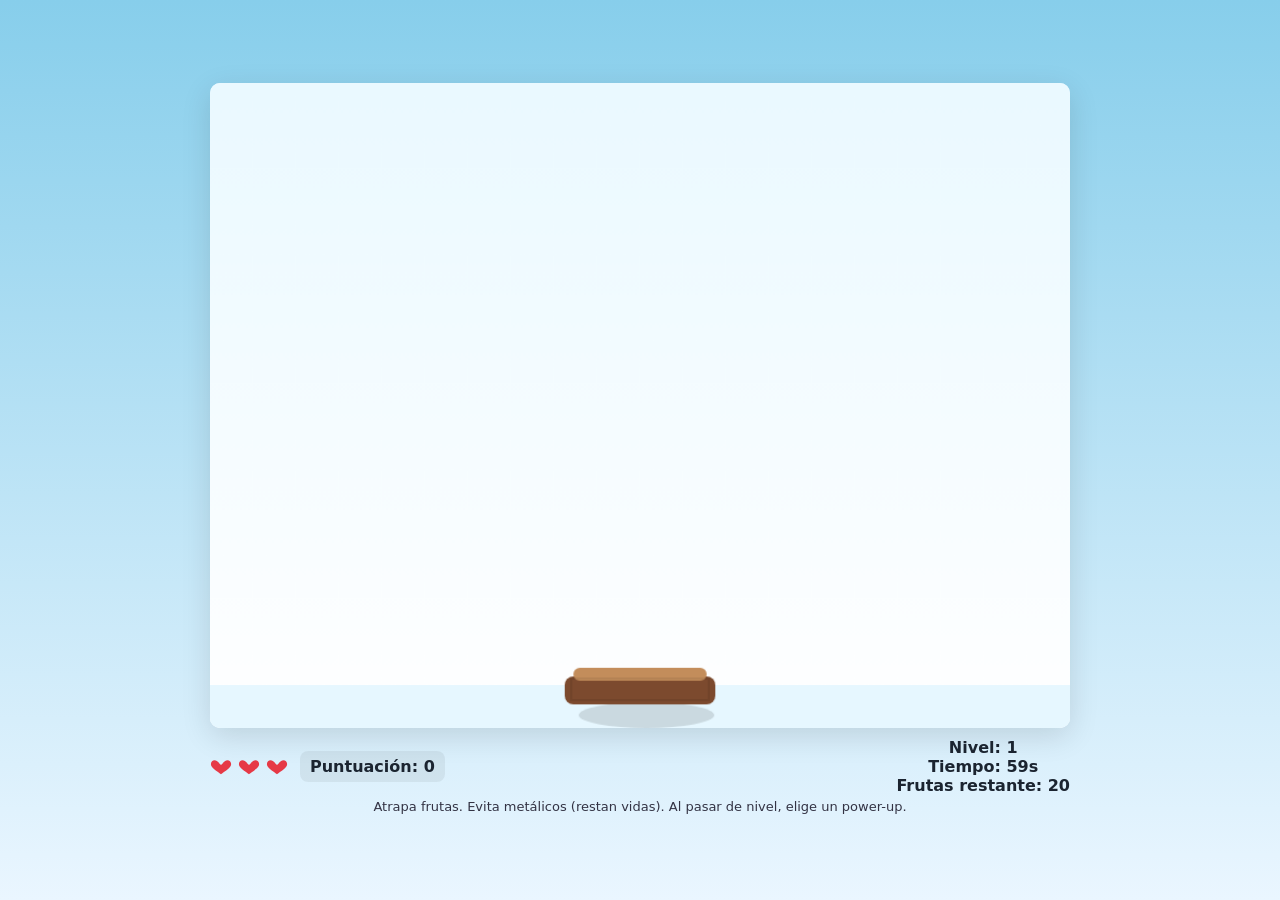
==== commit 23ff3cea: "Update Buscar el tesoro_Version19.html" ====
--- a/Buscar el tesoro_Version19.html
+++ b/Buscar el tesoro_Version19.html
@@ -1,599 +1,772 @@
-<!DOCTYPE html>
+<!doctype html>
 <html lang="es">
 <head>
   <meta charset="utf-8" />
-  <meta name="viewport" content="width=device-width,initial-scale=1" />
-  <title>Isla del Tesoro — Corrección robusta</title>
+  <meta name="viewport" content="width=device-width, initial-scale=1" />
+  <title>Frutas - Niveles y Power-ups</title>
   <style>
-    html,body{height:100%;margin:0;background:#7ec8ff;font-family:Inter,system-ui,-apple-system,"Segoe UI",Roboto,Arial}
-    #gameWrap{width:800px;margin:18px auto;position:relative}
-    canvas{display:block;width:800px;height:600px;border-radius:8px;box-shadow:0 8px 30px rgba(0,0,0,0.35);background:#88ccff}
-    .overlay{position:absolute;left:0;top:0;width:100%;height:100%;display:flex;align-items:center;justify-content:center}
-    .panel{background:rgba(255,255,255,0.96);padding:18px;border-radius:10px;text-align:center;box-shadow:0 8px 24px rgba(0,0,0,0.14)}
-    button{font-size:15px;padding:8px 14px;margin:6px;cursor:pointer;border-radius:8px;border:0;background:#2b8aef;color:white}
-    #hud{position:absolute;left:12px;top:12px;color:#fff;text-shadow:0 1px 3px rgba(0,0,0,0.6);font-weight:700;pointer-events:none}
-    #controls{position:absolute;right:12px;top:12px;display:flex;gap:8px}
-    #hint{position:absolute;left:50%;transform:translateX(-50%);bottom:12px;color:white;text-shadow:0 1px 3px rgba(0,0,0,0.6)}
-    #log{position:absolute;left:12px;bottom:12px;color:#08324b;background:rgba(255,255,255,0.85);padding:6px;border-radius:6px;font-size:12px;max-width:420px;max-height:120px;overflow:auto}
+    * { box-sizing: border-box; margin: 0; padding: 0; font-family: system-ui, -apple-system, "Segoe UI", Roboto, "Helvetica Neue", Arial; }
+    body { background: linear-gradient(#87CEEB, #eaf6ff); min-height: 100vh; display: flex; align-items: center; justify-content: center; padding: 20px; }
+    .container { position: relative; width: 860px; max-width: 100%; }
+    canvas { display: block; width: 100%; height: auto; background: linear-gradient(#dff3ff, #fff); border-radius: 10px; box-shadow: 0 8px 30px rgba(0,0,0,0.12); }
+    .instructions { margin-top: 10px; text-align: center; color: #123; }
+    .instructions p { margin: 4px 0; }
+    #hud { font-weight: 700; color: #1b2430; display: flex; justify-content: space-between; align-items: center; gap: 12px; }
+    .overlay { position: absolute; left: 0; top: 0; width: 100%; height: 100%; display: flex; align-items: center; justify-content: center; background: rgba(0,0,0,0.45); transition: opacity 0.2s ease; z-index: 40; }
+    .overlay.hidden { display: none; }
+    .overlay-content { background: white; padding: 24px 28px; border-radius: 10px; text-align: center; min-width: 280px; box-shadow: 0 8px 30px rgba(0,0,0,0.15); }
+    .overlay-content h1 { margin-bottom: 8px; color: #d33; }
+    .overlay-content p { margin-bottom: 16px; color: #333; }
+    #restartBtn { padding: 8px 14px; border-radius: 6px; border: none; background: linear-gradient(180deg,#3cb371,#2ea86f); color: white; cursor: pointer; font-weight: 600; }
+    #restartBtn:hover { filter: brightness(0.95); }
+
+    /* Level transition UI (black translucent panel + cards) */
+    .level-panel {
+      position: absolute;
+      left: 0; top: 0; width: 100%; height: 100%;
+      display: flex; flex-direction: column; align-items: center; justify-content: center;
+      background: rgba(0,0,0,0.7);
+      z-index: 50;
+      color: white;
+      gap: 18px;
+    }
+    .level-panel.hidden { display: none; }
+    .level-panel h2 { font-size: 28px; margin: 6px 0; }
+    .cards { display:flex; gap:18px; align-items:stretch; }
+    .card {
+      background: linear-gradient(180deg, rgba(255,255,255,0.06), rgba(255,255,255,0.03));
+      border-radius: 12px;
+      padding: 18px;
+      width: 220px;
+      text-align:center;
+      border: 1px solid rgba(255,255,255,0.08);
+    }
+    .card h3 { margin-bottom:8px; font-size:18px; color:#fff; }
+    .card p { font-size:13px; color:#eee; margin-bottom:12px; }
+    .card button { padding:8px 12px; border-radius:8px; border: none; cursor:pointer; font-weight:700; }
+    .card button.primary { background: #2bb673; color:white; }
+    .card button.ghost { background: rgba(255,255,255,0.08); color: white; }
+    .small-muted { font-size:12px; color: rgba(255,255,255,0.8); margin-top:8px; }
+
+    /* Selection grid for removing fruit/metal */
+    .selection-ui {
+      position: absolute;
+      left: 0; top: 0; width: 100%; height: 100%;
+      display: flex; align-items: center; justify-content: center; z-index:60;
+      background: rgba(0,0,0,0.75);
+      color: white;
+    }
+    .selection-ui.hidden { display: none; }
+    .selection-panel {
+      background: white; color:#222; padding:18px; border-radius:10px; max-width:720px; width:92%;
+    }
+    .preview-grid { display:flex; gap:12px; flex-wrap:wrap; justify-content:center; }
+    .preview-item { width:120px; background:#f6f8fa; border-radius:8px; padding:10px; text-align:center; cursor:pointer; border:2px solid transparent; }
+    .preview-item.disabled { opacity:0.5; cursor:not-allowed; }
+    .preview-item.selected { border-color:#2bb673; box-shadow:0 6px 18px rgba(0,0,0,0.08); }
+    .preview-item canvas { display:block; margin:0 auto 8px auto; }
+
+    /* HUD extras */
+    .hud-left { display:flex; align-items:center; gap:12px; }
+    .lives { display:flex; gap:6px; align-items:center; }
+    .heart { width:22px; height:22px; display:inline-block; }
+    .score-badge { background: rgba(0,0,0,0.06); padding:6px 10px; border-radius:8px; }
+
+    @media (max-width:720px) {
+      .cards { flex-direction: column; }
+      .card { width: 88%; }
+      .preview-item { width: 30%; }
+    }
   </style>
 </head>
 <body>
-  <div id="gameWrap">
-    <div id="hud">Nivel 1 — Tesoro: enterrado</div>
-    <div id="controls">
-      <button id="pauseBtn">Pausa</button>
-      <button id="zoomBtn">Ver isla</button>
+  <div class="container">
+    <canvas id="gameCanvas" width="800" height="600" aria-label="Canvas del juego - atrapa las frutas"></canvas>
+
+    <!-- Game over / victory overlay (re-using previous overlay) -->
+    <div id="overlay" class="overlay hidden" role="dialog" aria-modal="true" style="z-index:45">
+      <div class="overlay-content">
+        <h1 id="overlay-title">Juego terminado</h1>
+        <p id="overlay-sub">Te has quedado sin vidas.</p>
+        <p id="final-score" style="font-weight:700; margin-bottom:12px;"></p>
+        <button id="restartBtn">Reiniciar</button>
+      </div>
     </div>
-    <canvas id="screen" width="320" height="240"></canvas>
-
-    <div id="startOverlay" class="overlay">
-      <div class="panel">
-        <h1>Isla del Tesoro — Corrección robusta</h1>
-        <p>Mueve con las flechas. Mantén ESPACIO para desenterrar. Si aparece algo raro, mira el recuadro LOG abajo.</p>
-        <div>
-          <button id="startBtn">Iniciar (Nivel 1)</button>
-          <button id="exitBtn">Salir</button>
+
+    <!-- Level transition panel (pauses the game) -->
+    <div id="levelPanel" class="level-panel hidden" aria-hidden="true">
+      <h2 id="levelPanelTitle">Nivel completado</h2>
+      <div class="cards">
+        <div class="card" id="cardRegenerate">
+          <h3>Regenerar vida</h3>
+          <p>Restaura todas tus vidas al máximo (3 vidas).</p>
+          <button class="primary" data-action="regenerate">Elegir</button>
+          <div class="small-muted">Recomendado si estás bajo de vidas</div>
+        </div>
+        <div class="card" id="cardHitbox">
+          <h3>Aumentar hitbox</h3>
+          <p>Aumenta el ancho de la cesta un 5% (mejor captura).</p>
+          <button class="primary" data-action="hitbox">Elegir</button>
+          <div class="small-muted">Se aplica permanentemente</div>
+        </div>
+        <div class="card" id="cardRemove">
+          <h3>Eliminar objeto</h3>
+          <p>Elige una fruta u objeto metálico para que no aparezca en el siguiente nivel.</p>
+          <button class="primary" data-action="remove">Elegir</button>
+          <div class="small-muted">Se aplica sólo al siguiente nivel</div>
+        </div>
+      </div>
+      <button id="skipPowerBtn" class="card" style="margin-top:12px; width:260px; background:transparent; border:1px solid rgba(255,255,255,0.1);">Continuar sin elegir</button>
+    </div>
+
+    <!-- Selection UI for choosing which fruit/metal to remove -->
+    <div id="selectionUI" class="selection-ui hidden" aria-hidden="true">
+      <div class="selection-panel">
+        <h3>Elige el objeto a eliminar para el siguiente nivel</h3>
+        <p style="margin-bottom:12px; color:#666">Haz clic en el objeto que quieres eliminar temporalmente (sólo para el nivel entrante).</p>
+        <div class="preview-grid" id="previewGrid"></div>
+        <div style="display:flex; gap:12px; justify-content:center; margin-top:12px;">
+          <button id="confirmRemoveBtn" class="primary" style="background:#2bb673; color:white;">Confirmar eliminación</button>
+          <button id="cancelRemoveBtn" class="ghost" style="background:#eee;">Cancelar</button>
         </div>
       </div>
     </div>
 
-    <div id="levelCompleteOverlay" class="overlay" style="display:none">
-      <div class="panel">
-        <h2 id="levelTitle">Nivel completado</h2>
-        <p id="levelMsg"></p>
-        <div>
-          <button id="nextLevelBtn">Siguiente nivel</button>
-          <button id="retryLevelBtn">Repetir nivel</button>
+    <div class="instructions">
+      <div id="hud">
+        <div class="hud-left">
+          <div class="lives" id="livesContainer" aria-hidden="true"></div>
+          <div class="score-badge" id="hudText">Puntuación: 0</div>
+        </div>
+        <div class="level-info" id="levelInfo">
+          <div>Nivel: <span id="levelNum">1</span></div>
+          <div>Tiempo: <span id="timeLeft">60</span>s</div>
+          <div>Frutas restante: <span id="fruitsLeft">20</span></div>
         </div>
       </div>
+      <p style="font-size:13px; color:#334">Atrapa frutas. Evita metálicos (restan vidas). Al pasar de nivel, elige un power-up.</p>
     </div>
-
-    <div id="deathOverlay" class="overlay" style="display:none">
-      <div class="panel">
-        <h2 id="deathTitle">Has sido alcanzado</h2>
-        <p id="deathMsg">Has sido golpeado por una flecha. Repite el nivel.</p>
-        <div>
-          <button id="deathOkBtn">Reintentar</button>
-        </div>
-      </div>
-    </div>
-
-    <div id="hint" class="hint"></div>
-    <div id="log"></div>
   </div>
 
   <script>
-  (function(){
-    // Short debug log helper (writes both console and on-screen #log)
-    const logEl = document.getElementById('log');
-    function log(msg){
-      console.log(msg);
-      const p = document.createElement('div');
-      p.textContent = msg;
-      logEl.prepend(p);
-      while(logEl.children.length > 12) logEl.removeChild(logEl.lastChild);
-    }
-
-    window.addEventListener('error', function(e){
-      log('ERROR: ' + (e && e.message ? e.message : String(e)));
-      console.error(e);
-    });
-    window.addEventListener('unhandledrejection', function(e){
-      log('Promise rejection: ' + (e && e.reason ? e.reason : String(e)));
-      console.error(e);
-    });
-
-    // ---- Buffer & Canvas ----
-    const BUF_W = 160, BUF_H = 120;
-    const screen = document.getElementById('screen');
-    const buf = document.createElement('canvas'); buf.width = BUF_W; buf.height = BUF_H;
-    const bctx = buf.getContext('2d'), sctx = screen.getContext('2d');
-    sctx.imageSmoothingEnabled = false; bctx.imageSmoothingEnabled = false;
-
-    // ---- World/grid ----
-    const WORLD_W = 720, WORLD_H = 540;
-    const worldCenter = {x: WORLD_W/2, y: WORLD_H/2};
-    const TILE_SIZE = 12;
-    const GRID_W = Math.ceil(WORLD_W / TILE_SIZE);
-    const GRID_H = Math.ceil(WORLD_H / TILE_SIZE);
-
-    // ---- Levels / constants ----
-    const LEVELS = [
-      { numBuried: 6, numPalms: 20, numRocks: 14, numBushes: 50, digSeconds: 5.0, noise: 0.38, islets: 0, enemies: 2 },
-      { numBuried: 8, numPalms: 26, numRocks: 20, numBushes: 64, digSeconds: 6.0, noise: 0.46, islets: 0, enemies: 3 },
-      { numBuried: 10, numPalms: 30, numRocks: 28, numBushes: 74, digSeconds: 7.5, noise: 0.52, islets: 1, enemies: 4 },
-      { numBuried: 13, numPalms: 34, numRocks: 36, numBushes: 90, digSeconds: 9.0, noise: 0.6, islets: 2, enemies: 5 },
-      { numBuried: 18, numPalms: 40, numRocks: 44, numBushes: 110, digSeconds: 11.0, noise: 0.72, islets: 3, enemies: 7 }
-    ];
-    const MAX_LEVEL = LEVELS.length;
-    const WATER_SLOW_MULT = 0.455;
-
-    // ---- DOM refs ----
-    const hud = document.getElementById('hud');
-    const hintEl = document.getElementById('hint');
-
-    // ---- State ----
-    let keys = {};
-    window.addEventListener('keydown', e => { keys[e.key] = true; if(e.key.startsWith('Arrow')) e.preventDefault(); });
-    window.addEventListener('keyup', e => { keys[e.key] = false; });
-
-    let running=false, paused=false, showFullIsland=false, time=0, currentLevel=1;
-    let lastTime = 0;
-
-    // ---- Entities ----
-    const player = { x:0, y:0, w:6, h:8, speed:24, _inWater:false };
-    let landTiles = null;
-    let palms=[], bushes=[], rocks=[], buriedItems=[], seaSprites=[], waves=[], particles=[];
-    let enemies=[], arrows=[];
-
-    // ---- Small helpers ----
-    function randRange(a,b){ return a + Math.random()*(b-a); }
-    function clamp(v,a,b){ return Math.max(a, Math.min(b, v)); }
-    function createEmptyGrid(){ const g=[]; for(let y=0;y<GRID_H;y++) g[y] = new Array(GRID_W).fill(false); return g; }
-
-    // ---- Island generation ----
-    function seedIsland(grid, noise){
-      const cx = Math.floor(worldCenter.x/TILE_SIZE), cy = Math.floor(worldCenter.y/TILE_SIZE);
-      const rxTiles = Math.floor(220 / TILE_SIZE), ryTiles = Math.floor(140 / TILE_SIZE);
-      for(let ty = cy - ryTiles - 3; ty <= cy + ryTiles + 3; ty++){
-        if(ty<0||ty>=GRID_H) continue;
-        for(let tx = cx - rxTiles - 6; tx <= cx + rxTiles + 6; tx++){
-          if(tx<0||tx>=GRID_W) continue;
-          const wx = (tx+0.5)*TILE_SIZE, wy = (ty+0.5)*TILE_SIZE;
-          const dx = (wx - worldCenter.x)/220, dy = (wy - worldCenter.y)/140;
-          const d2 = dx*dx + dy*dy;
-          const pBase = 1 - Math.pow(d2, 0.9);
-          const pNoise = randRange(-noise*0.9, noise*0.9);
-          if(pBase + pNoise > 0.12) grid[ty][tx] = true;
-        }
-      }
-    }
-    function smoothGrid(grid, iterations){
-      for(let it=0; it<iterations; it++){
-        const copy = createEmptyGrid();
-        for(let y=0;y<GRID_H;y++){
-          for(let x=0;x<GRID_W;x++){
-            let c=0;
-            for(let oy=-1; oy<=1; oy++) for(let ox=-1; ox<=1; ox++){
-              const nx=x+ox, ny=y+oy;
-              if(nx>=0 && nx<GRID_W && ny>=0 && ny<GRID_H && grid[ny][nx]) c++;
-            }
-            if(c>=5) copy[y][x]=true; else if(c>=3 && grid[y][x]) copy[y][x]=true;
+  (function () {
+    /* ---------------------------
+       --- Setup & Constants ---
+       --------------------------- */
+    const canvas = document.getElementById('gameCanvas');
+    const ctx = canvas.getContext('2d');
+    const LOGICAL_WIDTH = 800, LOGICAL_HEIGHT = 600;
+    function resizeCanvas(){
+      const ratio = window.devicePixelRatio || 1;
+      const cssWidth = canvas.clientWidth;
+      const cssHeight = Math.round(cssWidth * (LOGICAL_HEIGHT / LOGICAL_WIDTH));
+      canvas.style.height = cssHeight + 'px';
+      canvas.width = LOGICAL_WIDTH * ratio;
+      canvas.height = LOGICAL_HEIGHT * ratio;
+      ctx.setTransform(ratio, 0, 0, ratio, 0, 0);
+    }
+    window.addEventListener('resize', resizeCanvas);
+    resizeCanvas();
+
+    // DOM elements
+    const overlay = document.getElementById('overlay');
+    const restartBtn = document.getElementById('restartBtn');
+    const hudText = document.getElementById('hudText');
+    const finalScore = document.getElementById('final-score');
+    const livesContainer = document.getElementById('livesContainer');
+    const levelNumEl = document.getElementById('levelNum');
+    const timeLeftEl = document.getElementById('timeLeft');
+    const fruitsLeftEl = document.getElementById('fruitsLeft');
+
+    const levelPanel = document.getElementById('levelPanel');
+    const selectionUI = document.getElementById('selectionUI');
+    const previewGrid = document.getElementById('previewGrid');
+    const confirmRemoveBtn = document.getElementById('confirmRemoveBtn');
+    const cancelRemoveBtn = document.getElementById('cancelRemoveBtn');
+    const skipPowerBtn = document.getElementById('skipPowerBtn');
+
+    const W = LOGICAL_WIDTH, H = LOGICAL_HEIGHT;
+
+    // Player basket
+    const basket = { w: 140, h: 26, x: (W-140)/2, y: H-48, speed:7, vx:0 };
+
+    // Game entities
+    const items = [];      // falling items
+    const particles = [];  // visual feedback
+
+    const fruitTypes = ['apple','banana','orange','grapes','pear'];
+    const allTypesForRemoval = [...fruitTypes, 'metal'];
+
+    // Game state + levels
+    let score = 0;
+    let lives = 3;
+    const MAX_LIVES = 3;
+    let running = true;     // false if game over or victory
+    let paused = false;     // true during the level transition / power-up selection
+    let frameCount = 0;
+
+    const LEVELS = 5;
+    const LEVEL_DURATION_MS = 60000; // 60s per level
+
+    let currentLevel = 1;
+    let levelStartTime = performance.now();
+    let levelEndTime = levelStartTime + LEVEL_DURATION_MS;
+
+    function fruitTargetForLevel(level){ return 20 + (level-1)*20; }
+    let fruitTarget = fruitTargetForLevel(currentLevel);
+    let fruitsSpawnedThisLevel = 0;
+
+    // Spawning & difficulty variables (per-level will be reinitialized on startLevel)
+    let spawnInterval = Math.max(200, Math.round(LEVEL_DURATION_MS / Math.max(1, fruitTarget)));
+    let lastSpawn = performance.now();
+    let burstCount = 1;
+    let metalChance = 0.08 + (currentLevel-1)*0.04;
+    let speedMultiplier = 1.0;
+
+    // Speed change interval per level: Nivel1=45000ms, cada nivel -7000ms
+    function speedChangeIntervalForLevel(level){ return Math.max(5000, 45000 - (level-1)*7000); }
+    let speedChangeInterval = speedChangeIntervalForLevel(currentLevel);
+    let lastSpeedChange = performance.now();
+
+    // Allow banning types for a specific upcoming level: mapping level -> Set(types)
+    const bannedTypesForLevel = {}; // e.g. bannedTypesForLevel[3] = new Set(['banana'])
+
+    /* ---------------------------
+       --- Controls / Input ---
+       --------------------------- */
+    const keys = { left:false, right:false };
+    document.addEventListener('keydown', e => { if(e.key==='ArrowLeft') keys.left=true; if(e.key==='ArrowRight') keys.right=true; });
+    document.addEventListener('keyup', e => { if(e.key==='ArrowLeft') keys.left=false; if(e.key==='ArrowRight') keys.right=false; });
+
+    function pointerToLogicalX(e){
+      const rect = canvas.getBoundingClientRect();
+      const clientX = (e.clientX !== undefined) ? e.clientX : (e.touches && e.touches[0] ? e.touches[0].clientX : 0);
+      const cssX = clientX - rect.left;
+      const scale = LOGICAL_WIDTH / rect.width;
+      return cssX * scale;
+    }
+    function moveBasketToPointer(e){
+      const x = pointerToLogicalX(e);
+      basket.x = Math.max(0, Math.min(W - basket.w, x - basket.w / 2));
+    }
+    canvas.addEventListener('pointermove', moveBasketToPointer);
+    canvas.addEventListener('pointerdown', moveBasketToPointer);
+    canvas.addEventListener('touchmove', (e)=>{ e.preventDefault(); moveBasketToPointer(e); }, {passive:false});
+
+    /* ---------------------------
+       --- UI Helpers ---
+       --------------------------- */
+    function renderLivesUI(){
+      livesContainer.innerHTML = '';
+      for(let i=0;i<MAX_LIVES;i++){
+        const span = document.createElement('span'); span.className='heart';
+        if(i < lives) span.innerHTML = `<svg viewBox="0 0 24 24" width="22" height="22" xmlns="http://www.w3.org/2000/svg"><path fill="#e63946" d="M12 21s-7.5-4.9-10-8.1C-0.9 8.9 3 4 7.5 6.5 9.2 7.6 10 9.3 12 11c2-1.7 2.8-3.4 4.5-4.5C21 4 25 8.9 22 12.9 19.5 16.1 12 21 12 21z"/></svg>`;
+        else span.innerHTML = `<svg viewBox="0 0 24 24" width="22" height="22" xmlns="http://www.w3.org/2000/svg"><path fill="rgba(0,0,0,0.12)" d="M12 21s-7.5-4.9-10-8.1C-0.9 8.9 3 4 7.5 6.5 9.2 7.6 10 9.3 12 11c2-1.7 2.8-3.4 4.5-4.5C21 4 25 8.9 22 12.9 19.5 16.1 12 21 12 21z"/></svg>`;
+        livesContainer.appendChild(span);
+      }
+    }
+
+    /* ---------------------------
+       --- Drawing helpers (preview + in-game) ---
+       --------------------------- */
+    function roundRect(ctx,x,y,w,h,r){ ctx.beginPath(); ctx.moveTo(x+r,y); ctx.arcTo(x+w,y,x+w,y+h,r); ctx.arcTo(x+w,y+h,x,y+h,r); ctx.arcTo(x,y+h,x,y,r); ctx.arcTo(x,y,x+w,y,r); ctx.closePath(); }
+
+    // draw fruit on main canvas (used in-game)
+    function drawFruit(f){
+      const x=f.x, y=f.y, r=f.r;
+      ctx.save();
+      if(f.type==='apple'){
+        ctx.beginPath(); ctx.fillStyle='#ff4757'; ctx.ellipse(x,y,r,r*0.92,0,0,Math.PI*2); ctx.fill();
+        ctx.beginPath(); ctx.fillStyle='rgba(255,255,255,0.35)'; ctx.ellipse(x-r*0.36,y-r*0.5,r*0.35,r*0.25,0,0,Math.PI*2); ctx.fill();
+        ctx.beginPath(); ctx.strokeStyle='#6b3e1b'; ctx.lineWidth=Math.max(2,r*0.12); ctx.moveTo(x+r*0.12,y-r*0.6); ctx.lineTo(x+r*0.12,y-r*0.95); ctx.stroke();
+        ctx.beginPath(); ctx.fillStyle='#4CAF50'; ctx.ellipse(x+r*0.32,y-r*0.9,r*0.28,r*0.14,-0.6,0,Math.PI*2); ctx.fill();
+      } else if(f.type==='banana'){
+        ctx.beginPath(); ctx.fillStyle='#ffd54f'; ctx.moveTo(x-r,y); ctx.quadraticCurveTo(x-r*0.2,y-r*1.2,x+r,y-r*0.2); ctx.quadraticCurveTo(x+r*0.8,y+r*0.7,x-r,y+r*0.2); ctx.closePath(); ctx.fill();
+        ctx.beginPath(); ctx.fillStyle='#b07b2a'; ctx.ellipse(x-r*0.9,y+r*0.15,r*0.18,r*0.18,0,0,Math.PI*2); ctx.fill();
+      } else if(f.type==='orange'){
+        ctx.beginPath(); ctx.fillStyle='#ff9f1c'; ctx.arc(x,y,r,0,Math.PI*2); ctx.fill();
+        ctx.beginPath(); ctx.fillStyle='rgba(255,255,255,0.06)'; for(let i=0;i<6;i++){ ctx.arc(x+Math.cos(i/6*Math.PI*2)*r*0.35,y+Math.sin(i/6*Math.PI*2)*r*0.35,r*0.18,0,Math.PI*2); } ctx.fill();
+        ctx.beginPath(); ctx.fillStyle='#6b3e1b'; ctx.fillRect(x-4,y-r-6,6,6); ctx.beginPath(); ctx.fillStyle='#2f9e44'; ctx.ellipse(x+8,y-r-6,8,4,-0.8,0,Math.PI*2); ctx.fill();
+      } else if(f.type==='grapes'){
+        const baseR = r*0.6; ctx.fillStyle='#6a0dad';
+        for(let row=0;row<4;row++){
+          for(let col=0;col<3-row;col++){
+            const cx = x + (col - (2-row-1)/2) * baseR;
+            const cy = y + (row - 1.2) * baseR;
+            ctx.beginPath(); ctx.arc(cx,cy,baseR*0.9,0,Math.PI*2); ctx.fill();
+            ctx.beginPath(); ctx.fillStyle='rgba(255,255,255,0.18)'; ctx.arc(cx-baseR*0.4,cy-baseR*0.4,baseR*0.35,0,Math.PI*2); ctx.fill();
+            ctx.fillStyle='#6a0dad';
           }
         }
-        grid = copy;
-      }
-      return grid;
-    }
-    function connectIslands(grid){
-      const visited = Array.from({length:GRID_H}, ()=>new Array(GRID_W).fill(false));
-      const comps = [];
-      for(let y=0;y<GRID_H;y++) for(let x=0;x<GRID_W;x++){
-        if(grid[y][x] && !visited[y][x]){
-          const stack=[[x,y]]; visited[y][x]=true; const comp=[];
-          while(stack.length){
-            const [cx,cy]=stack.pop(); comp.push({x:cx,y:cy});
-            for(let oy=-1;oy<=1;oy++) for(let ox=-1;ox<=1;ox++){
-              const nx=cx+ox, ny=cy+oy;
-              if(nx>=0 && nx<GRID_W && ny>=0 && ny<GRID_H && !visited[ny][nx] && grid[ny][nx]){ visited[ny][nx]=true; stack.push([nx,ny]); }
+      } else if(f.type==='pear'){
+        ctx.beginPath(); ctx.fillStyle='#9acd32'; ctx.moveTo(x,y-r*0.9); ctx.quadraticCurveTo(x+r*1.2,y-r*0.2,x+r*0.4,y+r); ctx.quadraticCurveTo(x-r*0.6,y+r*1.1,x-r*0.8,y+r*0.1); ctx.quadraticCurveTo(x-r*0.4,y-r*0.6,x,y-r*0.9); ctx.closePath(); ctx.fill();
+        ctx.beginPath(); ctx.fillStyle='#6b3e1b'; ctx.fillRect(x+r*0.12,y-r-6,4,8); ctx.beginPath(); ctx.fillStyle='#3fa34d'; ctx.ellipse(x+r*0.6,y-r-4,r*0.25,r*0.12,-0.6,0,Math.PI*2); ctx.fill();
+      }
+      ctx.restore();
+    }
+
+    function drawMetal(m){
+      ctx.save();
+      ctx.translate(m.x, m.y);
+      ctx.rotate(m.rotation);
+      const w=m.w, h=m.h;
+      const g = ctx.createLinearGradient(-w/2,-h/2,w/2,h/2); g.addColorStop(0,'#c7c9cc'); g.addColorStop(0.5,'#f0f2f3'); g.addColorStop(1,'#b8b9bb');
+      ctx.fillStyle = g;
+      roundRect(ctx, -w/2, -h/2, w, h, 6);
+      ctx.fill();
+      ctx.beginPath(); ctx.fillStyle='#8a8a8a'; ctx.arc(0,0,Math.min(w,h)*0.22,0,Math.PI*2); ctx.fill();
+      ctx.beginPath(); ctx.fillStyle='#dcdcdc'; ctx.arc(0,0,Math.min(w,h)*0.11,0,Math.PI*2); ctx.fill();
+      ctx.strokeStyle='rgba(0,0,0,0.06)'; ctx.lineWidth=1;
+      for(let i=-1;i<=1;i++){ ctx.beginPath(); ctx.moveTo(-w/2+6,i*4); ctx.lineTo(w/2-6,i*4); ctx.stroke(); }
+      ctx.restore();
+    }
+
+    function drawBasket(){
+      ctx.beginPath(); ctx.fillStyle='rgba(0,0,0,0.12)'; ctx.ellipse(basket.x + basket.w/2 + 6, basket.y + basket.h + 10, basket.w*0.45, 12, 0, 0, Math.PI*2); ctx.fill();
+      ctx.fillStyle='#7c4a2e'; roundRect(ctx, basket.x, basket.y, basket.w, basket.h, 8); ctx.fill();
+      ctx.fillStyle='#c38d5b'; roundRect(ctx, basket.x + 8, basket.y - 8, basket.w - 16, 12, 6); ctx.fill();
+      ctx.strokeStyle='rgba(0,0,0,0.08)'; ctx.lineWidth=2; ctx.strokeRect(basket.x + 6, basket.y + 2, basket.w - 12, basket.h - 6);
+    }
+
+    /* ---------------------------
+       --- Spawn logic (respects banned types for current level) ---
+       --------------------------- */
+    function isBannedForCurrentLevel(type){
+      const banned = bannedTypesForLevel[currentLevel];
+      return banned && banned.has(type);
+    }
+
+    function spawnItem() {
+      // If we've already spawned the target number of fruits this level, prefer metal.
+      const wantsMetal = Math.random() < metalChance;
+      const allowFruit = (fruitsSpawnedThisLevel < fruitTarget);
+      if (!allowFruit) {
+        // Force spawn metal (unless metal is banned)
+        if (!isBannedForCurrentLevel('metal')) {
+          const w = 28 + Math.random()*30;
+          const x = Math.max(w/2, Math.random() * (W - w));
+          const vy = (2.4 + Math.random()*2.4) * speedMultiplier;
+          items.push({ type:'metal', x:x + w/2, y:-20, w, h:w*0.6, vy, rotation:Math.random()*Math.PI, vr:(Math.random()-0.5)*0.08 });
+        }
+        return;
+      }
+
+      // If metal is chosen and not banned (but prefer fruits until target)
+      const spawnMetal = wantsMetal && Math.random() < 0.35;
+      if (spawnMetal && !isBannedForCurrentLevel('metal')) {
+        const w = 28 + Math.random()*30;
+        const x = Math.max(w/2, Math.random() * (W - w));
+        const vy = (2.4 + Math.random()*2.4) * speedMultiplier;
+        items.push({ type:'metal', x:x + w/2, y:-20, w, h:w*0.6, vy, rotation:Math.random()*Math.PI, vr:(Math.random()-0.5)*0.08 });
+        return;
+      }
+
+      // Spawn fruit (respect banned types)
+      let attempts = 0;
+      while(attempts < 6){
+        const type = fruitTypes[Math.floor(Math.random()*fruitTypes.length)];
+        attempts++;
+        if (isBannedForCurrentLevel(type)) continue;
+        const r = 14 + Math.random()*18;
+        const x = r + Math.random()*(W - r*2);
+        let baseVy = (1.6 + Math.random()*2.2) * speedMultiplier;
+        if (type === 'orange') baseVy *= 1.45;
+        if (type === 'grapes') {
+          const amp = 18 + Math.random()*14;
+          const freq = 0.06 + Math.random()*0.06;
+          const phase = Math.random() * Math.PI * 2;
+          items.push({ type, x, baseX: x, y: -r-10, r, vy: baseVy, zigAmp: amp, zigFreq: freq, zigPhase: phase });
+        } else {
+          items.push({ type, x, y: -r-10, r, vy: baseVy, wobble: Math.random()*0.04 });
+        }
+        fruitsSpawnedThisLevel++;
+        return;
+      }
+      // If couldn't find a non-banned fruit after attempts, try spawning metal (if allowed)
+      if (!isBannedForCurrentLevel('metal')) {
+        const w = 28 + Math.random()*30;
+        const x = Math.max(w/2, Math.random() * (W - w));
+        const vy = (2.4 + Math.random()*2.4) * speedMultiplier;
+        items.push({ type:'metal', x:x + w/2, y:-20, w, h:w*0.6, vy, rotation:Math.random()*Math.PI, vr:(Math.random()-0.5)*0.08 });
+      }
+    }
+
+    function spawnBurst(){
+      for(let i=0;i<burstCount;i++) spawnItem();
+    }
+
+    /* ---------------------------
+       --- Particles ---
+       --------------------------- */
+    function spawnHitEffect(x,y,kind){
+      const count = kind === 'fruit' ? 8 : 12;
+      for(let i=0;i<count;i++){
+        particles.push({
+          x,y,
+          vx:(Math.random()-0.5)*(kind==='fruit'?2:4),
+          vy:(Math.random()-0.8)*(kind==='fruit'?2:4),
+          life:30 + Math.random()*20,
+          color: kind==='fruit' ? (Math.random()<0.6? '#fff' : '#ffd') : '#cfcfcf',
+          size: 2 + Math.random()*3
+        });
+      }
+    }
+    function updateParticles(){
+      for(let i=particles.length-1;i>=0;i--){
+        const p = particles[i]; p.x += p.vx; p.y += p.vy; p.vy += 0.08; p.life--;
+        if(p.life<=0) particles.splice(i,1);
+      }
+    }
+    function drawParticles(){
+      for(const p of particles){ ctx.beginPath(); ctx.fillStyle=p.color; ctx.globalAlpha=Math.max(0,p.life/40); ctx.arc(p.x,p.y,p.size,0,Math.PI*2); ctx.fill(); ctx.globalAlpha=1; }
+    }
+
+    /* ---------------------------
+       --- Level transition & power-up UI handling ---
+       --------------------------- */
+    // When level completes, show panel (pause) and let player pick power-up.
+    function onLevelCompletePause(nextLevel){
+      paused = true;
+      // Show panel with message
+      levelPanel.classList.remove('hidden');
+      levelPanel.setAttribute('aria-hidden','false');
+      document.getElementById('levelPanelTitle').textContent = `Nivel ${currentLevel} completado`;
+      // Ensure selectionUI hidden
+      selectionUI.classList.add('hidden');
+      selectionUI.setAttribute('aria-hidden','true');
+    }
+
+    // Hide transition UI and resume to start next level (apply chosen effect already applied)
+    function hideLevelPanelAndStart(nextLevel){
+      levelPanel.classList.add('hidden');
+      levelPanel.setAttribute('aria-hidden','true');
+      paused = false;
+      // Start next level
+      const now = performance.now();
+      startLevel(nextLevel, now);
+    }
+
+    // Card actions
+    levelPanel.addEventListener('click', (e) => {
+      const btn = e.target.closest('button[data-action]');
+      if (!btn) return;
+      const action = btn.dataset.action;
+      const nextLevel = currentLevel + 1;
+      if (action === 'regenerate') {
+        // Restore all lives
+        lives = MAX_LIVES;
+        renderLivesUI();
+        hideLevelPanelAndStart(nextLevel);
+      } else if (action === 'hitbox') {
+        // Increase basket width by 5%
+        basket.w = Math.min(W*0.9, basket.w * 1.05);
+        // Clamp x
+        basket.x = Math.max(0, Math.min(W - basket.w, basket.x));
+        hideLevelPanelAndStart(nextLevel);
+      } else if (action === 'remove') {
+        // Show selection UI to choose which object to remove for next level
+        showSelectionUIFor(nextLevel);
+      }
+    });
+
+    skipPowerBtn.addEventListener('click', () => {
+      hideLevelPanelAndStart(currentLevel + 1);
+    });
+
+    // Selection UI logic
+    let selectedRemoveType = null;
+    function showSelectionUIFor(nextLevel){
+      // populate previewGrid with all types (fruitTypes + metal)
+      previewGrid.innerHTML = '';
+      selectedRemoveType = null;
+      for(const t of allTypesForRemoval){
+        const item = document.createElement('div');
+        item.className = 'preview-item';
+        item.dataset.type = t;
+        // create small canvas preview
+        const preview = createPreviewCanvasForType(t, 80, 60);
+        item.appendChild(preview);
+        const label = document.createElement('div'); label.textContent = t; label.style.fontWeight = '700'; label.style.marginTop = '6px';
+        item.appendChild(label);
+        item.addEventListener('click', ()=>{
+          // toggle selection
+          if(item.classList.contains('selected')) {
+            item.classList.remove('selected'); selectedRemoveType = null;
+          } else {
+            // deselect siblings
+            for(const c of previewGrid.children) c.classList.remove('selected');
+            item.classList.add('selected');
+            selectedRemoveType = t;
+          }
+        });
+        previewGrid.appendChild(item);
+      }
+      selectionUI.classList.remove('hidden');
+      selectionUI.setAttribute('aria-hidden','false');
+    }
+
+    confirmRemoveBtn.addEventListener('click', () => {
+      if (!selectedRemoveType) {
+        alert('Selecciona un objeto para eliminar (por ejemplo "banana" o "metal")');
+        return;
+      }
+      // Set banned for next level only
+      const nextLevel = currentLevel + 1;
+      bannedTypesForLevel[nextLevel] = new Set([selectedRemoveType]);
+      // Hide selection and panel, resume
+      selectionUI.classList.add('hidden');
+      selectionUI.setAttribute('aria-hidden','true');
+      levelPanel.classList.add('hidden');
+      levelPanel.setAttribute('aria-hidden','true');
+      paused = false;
+      // Start next level
+      startLevel(nextLevel, performance.now());
+    });
+
+    cancelRemoveBtn.addEventListener('click', () => {
+      // go back to level panel (still paused)
+      selectionUI.classList.add('hidden');
+      selectionUI.setAttribute('aria-hidden','true');
+      // keep levelPanel visible
+    });
+
+    /* ---------- Small preview canvas creator (for selection UI) ---------- */
+    function createPreviewCanvasForType(type, w = 80, h = 60){
+      const c = document.createElement('canvas');
+      c.width = w; c.height = h; c.style.width = w + 'px'; c.style.height = h + 'px';
+      const g = c.getContext('2d');
+      g.clearRect(0,0,w,h);
+      // scale for drawing relative to canvas size
+      const cx = w/2, cy = h/2 + 6;
+      if (type === 'metal'){
+        // draw metal rectangle
+        const mw = Math.min(56, w - 20), mh = Math.min(34, h - 18);
+        const ggrad = g.createLinearGradient(cx - mw/2, cy - mh/2, cx + mw/2, cy + mh/2);
+        ggrad.addColorStop(0,'#c7c9cc'); ggrad.addColorStop(0.5,'#f0f2f3'); ggrad.addColorStop(1,'#b8b9bb');
+        g.fillStyle = ggrad;
+        roundRect(g, cx - mw/2, cy - mh/2, mw, mh, 6); g.fill();
+        g.beginPath(); g.fillStyle = '#8a8a8a'; g.arc(cx, cy, Math.min(mw,mh)*0.22, 0, Math.PI*2); g.fill();
+      } else {
+        // draw fruit type small
+        const r = Math.min(20, Math.min(w,h)/3);
+        if(type === 'apple'){
+          g.beginPath(); g.fillStyle='#ff4757'; g.ellipse(cx, cy, r, r*0.92, 0, 0, Math.PI*2); g.fill();
+          g.beginPath(); g.fillStyle='rgba(255,255,255,0.35)'; g.ellipse(cx-r*0.36,cy-r*0.5,r*0.35,r*0.25,0,0,Math.PI*2); g.fill();
+        } else if(type === 'banana'){
+          g.beginPath(); g.fillStyle='#ffd54f'; g.moveTo(cx-r,cy); g.quadraticCurveTo(cx-r*0.2,cy-r*1.2,cx+r,cy-r*0.2); g.quadraticCurveTo(cx+r*0.8,cy+r*0.7,cx-r,cy+r*0.2); g.closePath(); g.fill();
+        } else if(type === 'orange'){
+          g.beginPath(); g.fillStyle='#ff9f1c'; g.arc(cx,cy,r,0,Math.PI*2); g.fill();
+          g.beginPath(); g.fillStyle='rgba(255,255,255,0.06)'; for(let i=0;i<6;i++) g.arc(cx+Math.cos(i/6*Math.PI*2)*r*0.35,cy+Math.sin(i/6*Math.PI*2)*r*0.35,r*0.18,0,Math.PI*2); g.fill();
+        } else if(type === 'grapes'){
+          g.fillStyle='#6a0dad';
+          const baseR = r*0.6;
+          for(let row=0;row<4;row++){
+            for(let col=0;col<3-row;col++){
+              const px = cx + (col - (2-row-1)/2) * baseR;
+              const py = cy + (row - 1.2) * baseR;
+              g.beginPath(); g.arc(px,py,baseR*0.9,0,Math.PI*2); g.fill();
             }
           }
-          comps.push(comp);
+        } else if(type === 'pear'){
+          g.beginPath(); g.fillStyle='#9acd32'; g.moveTo(cx,cy-r*0.9); g.quadraticCurveTo(cx+r*1.2,cy-r*0.2,cx+r*0.4,cy+r); g.quadraticCurveTo(cx-r*0.6,cy+r*1.1,cx-r*0.8,cy+r*0.1); g.quadraticCurveTo(cx-r*0.4,cy-r*0.6,cx,cy-r*0.9); g.closePath(); g.fill();
         }
       }
-      if(comps.length <= 1) return grid;
-      comps.sort((a,b)=>b.length - a.length);
-      const main = comps[0];
-      for(let i=1;i<comps.length;i++){
-        const comp = comps[i];
-        let best=null, bestD=1e9;
-        for(const a of comp) for(const b of main){ const dx=a.x-b.x, dy=a.y-b.y, d=dx*dx+dy*dy; if(d<bestD){ bestD=d; best={a,b}; } }
-        if(!best) continue;
-        let x0=best.a.x,y0=best.a.y,x1=best.b.x,y1=best.b.y;
-        const dx = Math.abs(x1-x0), sx = x0<x1?1:-1;
-        const dy = -Math.abs(y1-y0), sy = y0<y1?1:-1;
-        let err = dx+dy;
-        while(true){
-          grid[y0][x0] = true;
-          if(x0===x1 && y0===y1) break;
-          const e2 = 2*err;
-          if(e2 >= dy){ err += dy; x0 += sx; }
-          if(e2 <= dx){ err += dx; y0 += sy; }
+      return c;
+    }
+
+    /* ---------------------------
+       --- Update / Draw / Loop ---
+       --------------------------- */
+    function update(now) {
+      if (!running) return;
+      if (paused) {
+        // still update small particle effects if desired, but skip physics/spawns
+        return;
+      }
+
+      frameCount++;
+
+      // Keyboard movement fallback
+      if(keys.left) basket.vx = -basket.speed;
+      else if(keys.right) basket.vx = basket.speed;
+      else basket.vx = 0;
+      basket.x += basket.vx;
+      basket.x = Math.max(0, Math.min(W - basket.w, basket.x));
+
+      // Spawn logic: try to spawn so we reach the fruit target distributed over level duration
+      if (now - lastSpawn >= spawnInterval) {
+        lastSpawn = now;
+        spawnBurst();
+      }
+
+      // Speed changes inside a level
+      if (now - lastSpeedChange >= speedChangeInterval) {
+        lastSpeedChange = now;
+        const factor = 1.25;
+        speedMultiplier *= factor;
+        // apply to existing items
+        for(const it of items) it.vy *= factor;
+        // increase metal chance slightly
+        metalChance = Math.min(0.6, metalChance + 0.03);
+      }
+
+      // Level end check
+      if (now >= levelEndTime) {
+        // Level complete - pause and show UI to pick power-up before starting next level
+        if (currentLevel < LEVELS) {
+          onLevelCompletePause(currentLevel + 1);
+          return; // do not auto-start next level
+        } else {
+          // Completed final level -> victory
+          running = false;
+          overlay.classList.remove('hidden');
+          document.getElementById('overlay-title').textContent = '¡Victoria!';
+          document.getElementById('overlay-sub').textContent = 'Has completado todos los niveles.';
+          finalScore.textContent = `Puntuación final: ${score}`;
+          return;
         }
       }
-      return grid;
-    }
-    function buildTileIslandSafely(level){
-      try{
-        const cfg = LEVELS[level-1] || LEVELS[0];
-        let grid = createEmptyGrid();
-        seedIsland(grid, cfg.noise);
-        grid = smoothGrid(grid, 3);
-        grid = connectIslands(grid);
-        let any=false;
-        for(let y=0;y<GRID_H;y++) for(let x=0;x<GRID_W;x++) if(grid[y][x]) any=true;
-        if(!any){
-          log('WARN: generación devolvió 0 tiles, forzando isla central.');
-          const cx = Math.floor(GRID_W/2), cy = Math.floor(GRID_H/2);
-          const r = Math.max(3, Math.floor(Math.min(GRID_W, GRID_H) * 0.12));
-          for(let dy=-r; dy<=r; dy++) for(let dx=-r; dx<=r; dx++){
-            const nx = cx + dx, ny = cy + dy;
-            if(nx>=0 && nx<GRID_W && ny>=0 && ny<GRID_H && Math.hypot(dx,dy) <= r) grid[ny][nx] = true;
+
+      // Items physics & collisions
+      for (let i = items.length - 1; i >= 0; i--) {
+        const it = items[i];
+        it.y += it.vy;
+
+        if (it.type === 'metal') {
+          it.rotation += it.vr;
+          const left = it.x - it.w/2, right = it.x + it.w/2;
+          if (it.y + it.h/2 >= basket.y && it.y - it.h/2 <= basket.y + basket.h) {
+            if (right >= basket.x && left <= basket.x + basket.w) {
+              lives = Math.max(0, lives - 1);
+              spawnHitEffect(it.x, it.y, 'metal');
+              items.splice(i,1);
+              checkGameOver();
+              continue;
+            }
+          }
+          if (it.y - it.h/2 > H) {
+            items.splice(i,1);
+            continue;
+          }
+        } else {
+          // fruits: grapes zig-zag; apples unchanged; oranges faster already at spawn
+          if (it.type === 'grapes') {
+            it.x = it.baseX + Math.sin(frameCount * it.zigFreq + it.zigPhase) * it.zigAmp;
+          }
+          if (it.y + it.r >= basket.y && it.y - it.r <= basket.y + basket.h) {
+            if (it.x >= basket.x - 6 && it.x <= basket.x + basket.w + 6) {
+              score += Math.max(1, Math.round(it.r/8));
+              spawnHitEffect(it.x, it.y, 'fruit');
+              items.splice(i,1);
+              continue;
+            }
+          }
+          if (it.y - it.r > H) {
+            // missed fruit -> lose one life
+            lives = Math.max(0, lives - 1);
+            spawnHitEffect(it.x, H-10, 'miss');
+            items.splice(i,1);
+            checkGameOver();
+            continue;
           }
         }
-        landTiles = grid;
-        log('land tiles = ' + countLandTiles(grid));
-      }catch(err){
-        log('ERROR building island: ' + err);
-        const grid = createEmptyGrid();
-        const cx = Math.floor(GRID_W/2), cy = Math.floor(GRID_H/2);
-        for(let dy=-3; dy<=3; dy++) for(let dx=-3; dx<=3; dx++){
-          const nx = cx+dx, ny = cy+dy;
-          if(nx>=0&&nx<GRID_W&&ny>=0&&ny<GRID_H) grid[ny][nx] = true;
-        }
-        landTiles = grid;
-      }
-    }
-    function countLandTiles(grid){ let c=0; for(let y=0;y<GRID_H;y++) for(let x=0;x<GRID_W;x++) if(grid[y][x]) c++; return c; }
-    function isPointInIsland(wx,wy){ if(!landTiles) return false; const tx = Math.floor(wx/TILE_SIZE), ty = Math.floor(wy/TILE_SIZE); if(tx<0||tx>=GRID_W||ty<0||ty>=GRID_H) return false; return !!landTiles[ty][tx]; }
-
-    // ---- Enemies / arrows ----
-    function shuffle(a){ for(let i=a.length-1;i>0;i--){ const j=Math.floor(Math.random()*(i+1)); [a[i],a[j]]=[a[j],a[i]]; } return a; }
-    function spawnEnemiesForLevel(level){
-      const cfg = LEVELS[level-1] || LEVELS[0];
-      enemies = [];
-      const centers=[];
-      for(let ty=0; ty<GRID_H; ty++) for(let tx=0; tx<GRID_W; tx++) if(landTiles[ty][tx]) centers.push({x:tx*TILE_SIZE+TILE_SIZE/2,y:ty*TILE_SIZE+TILE_SIZE/2});
-      const cand = shuffle(centers.slice());
-      let placed=0;
-      for(const c of cand){
-        if(placed>=cfg.enemies) break;
-        if(Math.hypot(c.x-player.x,c.y-player.y) < TILE_SIZE*6) continue;
-        enemies.push({x:c.x,y:c.y-1,w:6,h:8,speed:18,lastShot:-999,cooldown:1.2,wanderTarget:null, spawnX:c.x, spawnY:c.y});
-        placed++;
-      }
-      for(const c of cand){
-        if(placed>=cfg.enemies) break;
-        enemies.push({x:c.x,y:c.y-1,w:6,h:8,speed:18,lastShot:-999,cooldown:1.2,wanderTarget:null, spawnX:c.x, spawnY:c.y});
-        placed++;
-      }
-    }
-
-    const ARROW_SPEED = 170, ARROW_MAX_TURN = Math.PI * 1.2;
-    function spawnArrowFromEnemy(enemy, targetX, targetY){
-      const sx = enemy.x, sy = enemy.y;
-      const dx = targetX - sx, dy = targetY - sy; const d = Math.hypot(dx,dy);
-      if(d===0) return;
-      const angle = Math.atan2(dy,dx);
-      arrows.push({ x:sx, y:sy, vx:Math.cos(angle)*ARROW_SPEED, vy:Math.sin(angle)*ARROW_SPEED, speed:ARROW_SPEED, life:5.0, angle:angle, homing:true });
-    }
-
-    function updateArrows(dt){
-      for(let i=arrows.length-1;i>=0;i--){
-        const a = arrows[i];
-        try{
-          if(a.homing){
-            const px = player.x + player.w/2, py = player.y + player.h/2;
-            const desired = Math.atan2(py - a.y, px - a.x);
-            let diff = desired - a.angle;
-            while(diff > Math.PI) diff -= 2*Math.PI;
-            while(diff < -Math.PI) diff += 2*Math.PI;
-            const maxStep = ARROW_MAX_TURN * dt;
-            if(Math.abs(diff) > maxStep) diff = diff > 0 ? maxStep : -maxStep;
-            a.angle += diff;
-            a.vx = Math.cos(a.angle) * a.speed;
-            a.vy = Math.sin(a.angle) * a.speed;
-          }
-          a.x += a.vx * dt; a.y += a.vy * dt; a.life -= dt;
-          if(a.x < 0 || a.x > WORLD_W || a.y < 0 || a.y > WORLD_H){ arrows.splice(i,1); continue; }
-          const tx = Math.floor(a.x / TILE_SIZE), ty = Math.floor(a.y / TILE_SIZE);
-          if(tx>=0&&tx<GRID_W&&ty>=0&&ty<GRID_H && landTiles[ty][tx]){ arrows.splice(i,1); continue; }
-          const pbox = {x:player.x,y:player.y,w:player.w,h:player.h}, abox = {x:a.x-2,y:a.y-1,w:3,h:2};
-          if(rectIntersect(pbox, abox)){
-            arrows.splice(i,1);
-            log('Has sido golpeado por una flecha — reiniciando nivel.');
-            // immediate restart of current level
-            generateLevelWrapper(currentLevel);
-            running = true;
-            paused = false;
-            lastTime = performance.now();
-            requestAnimationFrame(loop);
-            return;
-          }
-          if(a.life <= 0) arrows.splice(i,1);
-        }catch(err){
-          log('ERROR updateArrows: ' + err);
-          arrows.splice(i,1);
-        }
-      }
-    }
-
-    // enemy AI: limited chase radius
-    const ENEMY_MAX_FOLLOW_TILES = 10, SIGHT_TILES = 4, SHOOT_TILES = 2;
-    function tilesDistance(ax,ay,bx,by){ const atx=Math.floor(ax/TILE_SIZE), aty=Math.floor(ay/TILE_SIZE), btx=Math.floor(bx/TILE_SIZE), bty=Math.floor(by/TILE_SIZE); return Math.hypot(atx-btx, aty-bty); }
-    function hasLineOfSight(ax,ay,bx,by){
-      const atx=Math.floor(ax/TILE_SIZE), aty=Math.floor(ay/TILE_SIZE), btx=Math.floor(bx/TILE_SIZE), bty=Math.floor(by/TILE_SIZE);
-      let x0=atx,y0=aty,x1=btx,y1=bty; const dx=Math.abs(x1-x0), sx=x0<x1?1:-1; const dy=-Math.abs(y1-y0), sy=y0<y1?1:-1; let err=dx+dy;
-      while(true){
-        if(x0<0||x0>=GRID_W||y0<0||y0>=GRID_H) return false;
-        if(!landTiles[y0][x0]) return false;
-        if(x0===x1 && y0===y1) break;
-        const e2 = 2*err;
-        if(e2 >= dy){ err += dy; x0 += sx; }
-        if(e2 <= dx){ err += dx; y0 += sy; }
-      }
-      return true;
-    }
-
-    function enemyUpdate(dt){
-      for(const e of enemies){
-        const px = player.x + player.w/2, py = player.y + player.h/2;
-        const distTilesToPlayer = tilesDistance(e.x, e.y, px, py);
-        const distTilesSpawnToPlayer = tilesDistance(e.spawnX, e.spawnY, px, py);
-        const canChase = distTilesSpawnToPlayer <= ENEMY_MAX_FOLLOW_TILES;
-        const sees = distTilesToPlayer <= SIGHT_TILES && hasLineOfSight(e.x, e.y, px, py) && canChase;
-        if(sees){
-          if(distTilesToPlayer <= SHOOT_TILES){
-            if(time - e.lastShot >= e.cooldown){ e.lastShot = time; spawnArrowFromEnemy(e, px, py); }
-            if(!e.wanderTarget || Math.random() < 0.02){ const angle = Math.atan2(py - e.y, px - e.x) + (Math.random()<0.5?Math.PI/2:-Math.PI/2); e.wanderTarget = { x: e.x + Math.cos(angle)*TILE_SIZE, y: e.y + Math.sin(angle)*TILE_SIZE }; }
-          } else {
-            e.wanderTarget = { x: px, y: py };
-          }
-        } else {
-          const distSpawnToEnemyTiles = tilesDistance(e.spawnX, e.spawnY, e.x, e.y);
-          if(distSpawnToEnemyTiles > 1 && (!e.wanderTarget || e.wanderTarget.x !== e.spawnX || e.wanderTarget.y !== e.spawnY)){
-            e.wanderTarget = { x: e.spawnX, y: e.spawnY };
-          } else if(!e.wanderTarget || Math.random() < 0.01 || Math.hypot(e.wanderTarget.x - e.x, e.wanderTarget.y - e.y) < 6){
-            const rx = e.x + randRange(-TILE_SIZE*4, TILE_SIZE*4), ry = e.y + randRange(-TILE_SIZE*4, TILE_SIZE*4);
-            if(isPointInIsland(rx, ry)) e.wanderTarget = { x: rx, y: ry }; else e.wanderTarget = null;
-          }
-        }
-        if(e.wanderTarget){
-          const dx = e.wanderTarget.x - e.x, dy = e.wanderTarget.y - e.y;
-          const dist = Math.hypot(dx, dy);
-          if(dist > 1){
-            const vx = (dx / dist) * e.speed * dt, vy = (dy / dist) * e.speed * dt;
-            tryMoveEntity(e, vx, vy);
-          } else e.wanderTarget = null;
-        }
-      }
-    }
-
-    function tryMoveEntity(ent, dx, dy){
-      const newX = ent.x + dx, newY = ent.y + dy;
-      const box = { x:newX, y:newY, w:ent.w, h:ent.h };
-      const obstacles = [];
-      for(const p of palms) obstacles.push(palmHitbox(p));
-      for(const r of rocks) obstacles.push(rockHitbox(r));
-      for(const b of obstacles){
-        if(rectIntersect(box,b)){
-          const testX = { x:newX, y:ent.y, w:ent.w, h:ent.h }, testY = { x:ent.x, y:newY, w:ent.w, h:ent.h };
-          if(!rectIntersect(testX,b)){ ent.x = newX; return; } else if(!rectIntersect(testY,b)){ ent.y = newY; return; } else return;
-        }
-      }
-      ent.x = newX; ent.y = newY;
-    }
-
-    // Hitboxes & movement
-    function palmHitbox(p){ return { x: p.x - 2, y: p.y - 8, w: 4, h: 10 }; }
-    function rockHitbox(r){ return { x: r.x - 3, y: r.y - 2, w: 6, h: 4 }; }
-    function rectIntersect(a,b,pad=0){ return a.x < b.x + b.w + pad && a.x + a.w + pad > b.x && a.y < b.y + b.h + pad && a.y + a.h + pad > b.y; }
-    function tryMove(dx,dy){ const newX = player.x + dx, newY = player.y + dy; const pbox={x:newX,y:newY,w:player.w,h:player.h}; const boxes=[]; for(const p of palms) boxes.push(palmHitbox(p)); for(const r of rocks) boxes.push(rockHitbox(r)); for(const b of boxes){ if(rectIntersect(pbox,b)){ const testX={x:newX,y:player.y,w:player.w,h:player.h}, testY={x:player.x,y:newY,w:player.w,h:player.h}; if(!rectIntersect(testX,b)){ player.x=newX; return; } else if(!rectIntersect(testY,b)){ player.y=newY; return; } else return; } } player.x=newX; player.y=newY; }
-
-    // Level builder wrapper
-    function generateLevelWrapper(level){
-      try{
-        showFullIsland = false;
-        document.getElementById('zoomBtn').textContent = 'Ver isla';
-        buildTileIslandSafely(level);
-
-        palms=[]; bushes=[]; rocks=[]; buriedItems=[]; seaSprites=[]; waves=[]; particles=[]; enemies=[]; arrows=[];
-
-        const landCenters=[];
-        for(let ty=0; ty<GRID_H; ty++) for(let tx=0; tx<GRID_W; tx++) if(landTiles[ty][tx]) landCenters.push({x:tx*TILE_SIZE+TILE_SIZE/2, y:ty*TILE_SIZE+TILE_SIZE/2});
-        const cfg = LEVELS[level-1] || LEVELS[0];
-
-        if(landCenters.length){ const c = landCenters[Math.floor(landCenters.length/2)]; player.x = c.x - 8; player.y = c.y - 12; } else { player.x = worldCenter.x - 8; player.y = worldCenter.y - 12; }
-
-        const shuffled = shuffle(landCenters.slice());
-        for(let i=0;i<Math.min(cfg.numPalms, shuffled.length); i++){ const c = shuffled[i]; palms.push({x:c.x + randRange(-3,3), y:c.y + randRange(-3,3), w:10, h:16}); }
-        for(let i=0;i<Math.min(cfg.numBushes, Math.floor(landCenters.length*0.5)); i++){ const c = landCenters[Math.floor(Math.random()*landCenters.length)]; bushes.push({x:c.x + randRange(-2,2), y:c.y + randRange(-2,2), w:6, h:4}); }
-
-        for(let ty=1; ty<GRID_H-1; ty++) for(let tx=1; tx<GRID_W-1; tx++){
-          if(landTiles[ty][tx]){ let neighborWater=false; for(let oy=-1;oy<=1;oy++) for(let ox=-1;ox<=1;ox++){ const nx=tx+ox, ny=ty+oy; if(nx>=0&&nx<GRID_W&&ny>=0&&ny<GRID_H && !landTiles[ny][nx]) neighborWater=true; } if(neighborWater && Math.random()<0.02) rocks.push({x:tx*TILE_SIZE+TILE_SIZE/2+randRange(-2,2), y:ty*TILE_SIZE+TILE_SIZE/2+randRange(-2,2), w:8, h:6}); }
-        }
-
-        const candidates = shuffle(landCenters.slice());
-        const chosen = [];
-        for(const c of candidates){ if(chosen.length>=cfg.numBuried) break; let ok=true; for(const ch of chosen) if(Math.hypot(ch.x-c.x,ch.y-c.y) < TILE_SIZE*2.4){ ok=false; break; } if(ok) chosen.push(c); }
-        let idx=0; while(chosen.length < cfg.numBuried && idx < candidates.length) chosen.push(candidates[idx++]);
-        const realIndex = Math.floor(Math.random()*chosen.length);
-        buriedItems = chosen.map((c,i)=>({ x:c.x-4, y:c.y-3, w:8, h:6, type: i===realIndex ? 'real' : 'fake', buried:true, dugProgress:0, found:false }));
-
-        for(let i=0;i<120;i++) seaSprites.push({ x: randRange(0,WORLD_W), y: randRange(0,WORLD_H), dir: Math.random()>0.5?1:-1, speed: randRange(6,24), bobAmp: randRange(1,4), phase: Math.random()*Math.PI*2, type: Math.random()<0.7?'fish':'bubble' });
-        for(let i=0;i<28;i++) waves.push({ x: randRange(worldCenter.x - 300, worldCenter.x + 300), y: randRange(worldCenter.y - 300, worldCenter.y + 300), t: Math.random()*10, speed: randRange(0.4,1.2), size: randRange(6,14) });
-
-        spawnEnemiesForLevel(level);
-
-        lastTime = performance.now();
-        time = 0;
-
-        updateHUD();
-      }catch(err){
-        log('ERROR generateLevelWrapper: ' + err);
-      }
-    }
-
-    function updateHUD(){ hud.textContent = `Nivel ${currentLevel} — Tesoro: enterrado`; }
-
-    // Drawing
-    function worldToView(wx, wy){
-      if(showFullIsland){
-        let minX=Infinity,minY=Infinity,maxX=-Infinity,maxY=-Infinity;
-        for(let ty=0; ty<GRID_H; ty++) for(let tx=0; tx<GRID_W; tx++) if(landTiles[ty][tx]){ const wxc = tx*TILE_SIZE + TILE_SIZE/2, wyc = ty*TILE_SIZE + TILE_SIZE/2; if(wxc < minX) minX = wxc; if(wxc > maxX) maxX = wxc; if(wyc < minY) minY = wyc; if(wyc > maxY) maxY = wyc; }
-        if(minX===Infinity){ minX = worldCenter.x - 220; minY = worldCenter.y - 140; maxX = worldCenter.x + 220; maxY = worldCenter.y + 140; }
-        const pad = 20;
-        const islandPixelWidth = (maxX - minX) + pad, islandPixelHeight = (maxY - minY) + pad;
-        const fitX = BUF_W / islandPixelWidth, fitY = BUF_H / islandPixelHeight;
-        const base = Math.min(fitX, fitY);
-        zoom = clamp(base, 0.18, 1.0);
-        const centerX = (minX + maxX)/2, centerY = (minY + maxY)/2;
-        cam.x = centerX - (BUF_W / (2 * zoom));
-        cam.y = centerY - (BUF_H / (2 * zoom));
-      } else {
-        zoom = 1.0;
-        cam.x = player.x + player.w/2 - (BUF_W/2)/zoom;
-        cam.y = player.y + player.h/2 - (BUF_H/2)/zoom;
-      }
-      cam.x = clamp(cam.x, 0, Math.max(0, WORLD_W - BUF_W/zoom));
-      cam.y = clamp(cam.y, 0, Math.max(0, WORLD_H - BUF_H/zoom));
-      if(!isFinite(cam.x)) cam.x = 0;
-      if(!isFinite(cam.y)) cam.y = 0;
-      return { x: Math.round((wx - cam.x) * zoom), y: Math.round((wy - cam.y) * zoom) };
-    }
-    let zoom = 1.0, cam = {x:0,y:0};
-
-    function drawTileIsland(){
-      bctx.fillStyle = '#2ea6ff'; bctx.fillRect(0,0,BUF_W,BUF_H);
-      if(!landTiles){
-        log('WARN: landTiles undefined — dibujando fallback visual.');
-        const cx = Math.floor(BUF_W/2), cy = Math.floor(BUF_H/2), r = 18;
-        for(let yy=-r; yy<=r; yy++) for(let xx=-r; xx<=r; xx++){ if(Math.hypot(xx,yy) <= r) setPixel(cx+xx, cy+yy, '#6ec26b'); }
-        return;
-      }
-      for(let ty=0; ty<GRID_H; ty++){
-        for(let tx=0; tx<GRID_W; tx++){
-          if(landTiles[ty][tx]){
-            let edge=false;
-            for(let oy=-1; oy<=1; oy++) for(let ox=-1; ox<=1; ox++){
-              if(ox===0 && oy===0) continue;
-              const nx=tx+ox, ny=ty+oy;
-              if(nx<0||nx>=GRID_W||ny<0||ny>=GRID_H || !landTiles[ny][nx]) edge=true;
-            }
-            const wx = tx*TILE_SIZE + 1, wy = ty*TILE_SIZE + 1;
-            const v = worldToView(wx, wy);
-            const tw = Math.max(1, Math.round(TILE_SIZE * zoom)), th = Math.max(1, Math.round(TILE_SIZE * zoom));
-            if(edge) fillRectPixel(v.x, v.y, tw, th, '#f3e2b3', true); else fillRectPixel(v.x, v.y, tw, th, '#6ec26b', true);
-          }
-        }
-      }
-    }
-
-    function fillRectPixel(x,y,w,h,color,outline=false){ bctx.fillStyle = color; bctx.fillRect(Math.round(x), Math.round(y), Math.round(w), Math.round(h)); if(outline){ bctx.fillStyle='#000'; bctx.fillRect(Math.round(x), Math.round(y)-1, Math.round(w), 1); bctx.fillRect(Math.round(x), Math.round(y)+Math.round(h), Math.round(w), 1); bctx.fillRect(Math.round(x)-1, Math.round(y), 1, Math.round(h)); bctx.fillRect(Math.round(x)+Math.round(w), Math.round(y), 1, Math.round(h)); } }
-    function setPixel(x,y,color){ bctx.fillStyle = color; bctx.fillRect(Math.round(x), Math.round(y), 1, 1); }
-
-    function drawPalm(px,py){ const v = worldToView(px,py); if(showFullIsland) fillRectPixel(v.x-1,v.y-1,2,2,'#2b8c3b',true); else { fillRectPixel(v.x-1,v.y-6,3,6,'#7a4f2a',true); fillRectPixel(v.x-4,v.y-8,3,2,'#2b8c3b',true); fillRectPixel(v.x+2,v.y-9,4,2,'#2b8c3b',true); fillRectPixel(v.x-2,v.y-10,5,2,'#2b8c3b',true); } }
-    function drawBush(x,y){ const v=worldToView(x,y); if(showFullIsland) setPixel(v.x,v.y,'#3fa64a'); else fillRectPixel(v.x-3,v.y-1,6,3,'#3fa64a',true); }
-    function drawRock(x,y){ const v=worldToView(x,y); if(showFullIsland) setPixel(v.x,v.y,'#8f8f8f'); else fillRectPixel(v.x-3,v.y-1,6,2,'#8f8f8f',true); }
-    function drawPlayer(){ const v=worldToView(player.x,player.y); fillRectPixel(v.x-3, v.y+player.h+2, 7, 1, 'rgba(0,0,0,0.25)'); fillRectPixel(v.x-2, v.y+1, 5, 4, '#12343b', true); fillRectPixel(v.x-1, v.y-2, 3, 3, '#f8d6c2', true); fillRectPixel(v.x-2, v.y-3, 5, 2, '#e74c3c', true); setPixel(v.x, v.y-1, '#000'); setPixel(v.x+1, v.y-1, '#000'); }
-
-    function drawAll(){
-      bctx.fillStyle = '#9fd7ff'; bctx.fillRect(0,0,BUF_W,BUF_H);
-      drawTileIsland();
-      for(const r of rocks) drawRock(r.x, r.y);
-      for(const b of bushes) drawBush(b.x, b.y);
-      for(const p of palms) drawPalm(p.x, p.y);
-      for(const s of seaSprites){ if(!isPointInIsland(s.x,s.y)){ const v=worldToView(s.x,s.y); if(v.x<-8||v.x>BUF_W+8||v.y<-8||v.y>BUF_H+8) continue; fillRectPixel(v.x,v.y,3,1,'#ffd54d',true); setPixel(v.x+2,v.y,'#000'); } }
-      for(const w of waves){ const v=worldToView(w.x,w.y); setPixel(v.x,v.y,'rgba(255,255,255,0.9)'); }
-      for(const it of buriedItems){ const v=worldToView(it.x,it.y); if(it.buried) fillRectPixel(v.x,v.y,Math.max(1,Math.round(4*zoom)),Math.max(1,Math.round(2*zoom)),'#b07b4a',true); else { if(it.type==='real'){ fillRectPixel(v.x,v.y,Math.max(1,Math.round(it.w*zoom)),Math.max(1,Math.round(it.h*zoom)),'#8c5a0b',true); fillRectPixel(v.x+1,v.y,Math.max(1,Math.round(2*zoom)),1,'#ffda7a',true); } else fillRectPixel(v.x,v.y,Math.max(1,Math.round(it.w*zoom)),Math.max(1,Math.round(it.h*zoom)),'#7a6f55',true); } }
-      for(const e of enemies){ const v=worldToView(e.x,e.y); fillRectPixel(v.x-3,v.y+e.h+2,7,1,'rgba(0,0,0,0.25)'); fillRectPixel(v.x-2,v.y+1,5,4,'#2b6cf6',true); fillRectPixel(v.x-1,v.y-2,3,3,'#f8d6c2',true); fillRectPixel(v.x-2,v.y-3,5,2,'#3b82f6',true); setPixel(v.x,v.y-1,'#000'); setPixel(v.x+1,v.y-1,'#000'); }
-      for(const a of arrows){ const v=worldToView(a.x,a.y); fillRectPixel(v.x-1,v.y,3,1,'#ffd54d',true); setPixel(v.x+2,v.y,'#000'); }
-      for(const pt of particles){ const v=worldToView(pt.x,pt.y); const alpha = Math.max(0, Math.min(1, pt.life/pt.max)); fillRectPixel(Math.round(v.x), Math.round(v.y), 1, 1, 'rgba(255,255,255,'+alpha+')'); }
-      drawPlayer();
-      const near = findNearbyBuriedItem(14);
-      if(near && near.buried){ const v = worldToView(near.x + near.w/2, near.y - 6); fillRectPixel(v.x-8, v.y-6, 16, 3, '#222'); fillRectPixel(v.x-7, v.y-5, Math.max(1, Math.round(14*(near.dugProgress/100))), 1, '#ffd65a', true); }
-      sctx.clearRect(0,0,screen.width,screen.height);
-      sctx.drawImage(buf,0,0,screen.width,screen.height);
-    }
-
-    // Digging helpers
-    function findNearbyBuriedItem(pad){ for(const it of buriedItems){ const box={x:it.x,y:it.y,w:it.w,h:it.h}; const pbox={x:player.x,y:player.y,w:player.w,h:player.h}; if(rectIntersect(pbox, box, pad)) return it; } return null; }
-    function handleDigging(dt){ const cfg = LEVELS[currentLevel-1] || LEVELS[0]; const it = findNearbyBuriedItem(14); if(!it){ hintEl.textContent=''; return; } if(it.buried) hintEl.textContent='Presiona ESPACIO para desenterrar'; else hintEl.textContent = it.type==='real'? 'Tesoro real: recógelo' : 'Objeto falso descubierto'; if(it.buried && (keys[' '] || keys['Spacebar'] || keys['Space'])){ it.dugProgress += (dt / cfg.digSeconds) * 100; if(it.dugProgress>100) it.dugProgress=100; } else it.dugProgress = Math.max(0, it.dugProgress - (6 * dt)); if(it.buried && it.dugProgress >= 100){ it.buried=false; it.found=true; if(it.type==='real'){ hud.textContent = `Nivel ${currentLevel} — Tesoro: descubierto`; for(let k=0;k<20;k++) particles.push({x:it.x + randRange(-6,6), y:it.y + randRange(-6,6), vx:randRange(-0.8,0.8), vy:randRange(-1.2,-0.2), size:1, life:0.8, max:0.8}); } else { for(let k=0;k<10;k++) particles.push({x:it.x + randRange(-4,4), y:it.y + randRange(-4,4), vx:randRange(-0.6,0.6), vy:randRange(-0.9,-0.2), size:1, life:0.6, max:0.6}); } } if(!it.buried && it.type==='real' && rectIntersect(player, {x:it.x,y:it.y,w:it.w,h:it.h}, 0)){ running=false; document.getElementById('levelTitle').textContent = `Nivel ${currentLevel} completado`; document.getElementById('levelMsg').textContent = currentLevel < MAX_LEVEL ? 'Puedes avanzar al siguiente nivel o repetir este nivel.' : 'Has completado el último nivel.'; document.getElementById('levelCompleteOverlay').style.display = 'flex'; } }
-
-    // UI wiring
-    document.getElementById('startBtn').onclick = ()=>{ document.getElementById('startOverlay').style.display='none'; currentLevel=1; generateLevelWrapper(currentLevel); running=true; paused=false; lastTime = performance.now(); requestAnimationFrame(loop); };
-    document.getElementById('exitBtn').onclick = ()=>{ alert('Cierra la pestaña para salir.'); };
-    document.getElementById('pauseBtn').onclick = ()=>{ if(!running) return; paused = !paused; document.getElementById('pauseBtn').textContent = paused? 'Reanudar' : 'Pausa'; };
-    document.getElementById('zoomBtn').onclick = ()=>{ showFullIsland = !showFullIsland; document.getElementById('zoomBtn').textContent = showFullIsland? 'Seguir jugador' : 'Ver isla'; };
-    document.getElementById('nextLevelBtn').onclick = ()=>{ document.getElementById('levelCompleteOverlay').style.display='none'; if(currentLevel < MAX_LEVEL){ currentLevel++; generateLevelWrapper(currentLevel); running=true; paused=false; lastTime = performance.now(); requestAnimationFrame(loop); } else { /* end */ } };
-    document.getElementById('retryLevelBtn').onclick = ()=>{ document.getElementById('levelCompleteOverlay').style.display='none'; generateLevelWrapper(currentLevel); running=true; paused=false; lastTime = performance.now(); requestAnimationFrame(loop); };
-    document.getElementById('deathOkBtn').onclick = ()=>{ document.getElementById('deathOverlay').style.display='none'; generateLevelWrapper(currentLevel); running=true; paused=false; lastTime = performance.now(); requestAnimationFrame(loop); };
-
-    // init
-    try{
-      generateLevelWrapper(1);
-      drawAll();
-      log('Inicializado correctamente (vista previa).');
-    }catch(err){
-      log('ERROR init: ' + err);
-    }
-
-    // main loop
-    function loop(ts){
-      if(!running) return;
-      if(!lastTime) lastTime = ts;
-      const dtMs = Math.min(100, ts - lastTime);
-      const dt = dtMs / 1000;
-      lastTime = ts;
-      if(!paused){
-        try{ update(dt); } catch(err){ log('ERROR update loop: ' + err); }
-      }
-      try{ drawAll(); } catch(err){ log('ERROR drawAll: ' + err); }
+      }
+
+      hudText.textContent = `Puntuación: ${score}`;
+      renderLivesUI();
+
+      // Update level HUD values
+      const timeLeftMs = Math.max(0, levelEndTime - now);
+      const secsLeft = Math.ceil(timeLeftMs / 1000);
+      levelNumEl.textContent = currentLevel;
+      timeLeftEl.textContent = secsLeft;
+      fruitsLeftEl.textContent = Math.max(0, fruitTarget - fruitsSpawnedThisLevel);
+    }
+
+    function draw(){
+      // Clear & background
+      ctx.clearRect(0,0,W,H);
+      const skyGrad = ctx.createLinearGradient(0,0,0,H); skyGrad.addColorStop(0,'#eaf9ff'); skyGrad.addColorStop(1,'#fff');
+      ctx.fillStyle = skyGrad; ctx.fillRect(0,0,W,H);
+      ctx.fillStyle = '#e6f7ff'; ctx.fillRect(0, H-40, W, 40);
+
+      // draw metals behind
+      for(const it of items) if(it.type === 'metal') drawMetal(it);
+      // draw fruits
+      for(const it of items) if(it.type !== 'metal') drawFruit(it);
+
+      drawParticles();
+      drawBasket();
+    }
+
+    function loop(now){
+      if(!now) now = performance.now();
+      update(now);
+      updateParticles();
+      draw();
+      if(running) requestAnimationFrame(loop);
+    }
+
+    /* ---------------------------
+       --- Level management ---
+       --------------------------- */
+    function startLevel(level, now) {
+      currentLevel = level;
+      fruitTarget = fruitTargetForLevel(level);
+      fruitsSpawnedThisLevel = 0;
+      // compute spawn interval to distribute fruits approx across minute
+      spawnInterval = Math.max(200, Math.round(LEVEL_DURATION_MS / Math.max(1, fruitTarget)));
+      lastSpawn = now;
+      // reset some dynamic difficulty per level
+      metalChance = Math.min(0.6, 0.08 + (level-1)*0.04);
+      speedChangeInterval = speedChangeIntervalForLevel(level);
+      lastSpeedChange = now;
+      speedMultiplier = 1.0;
+      // set timer bounds
+      levelStartTime = now;
+      levelEndTime = now + LEVEL_DURATION_MS;
+      // update HUD
+      levelNumEl.textContent = currentLevel;
+      fruitsLeftEl.textContent = fruitTarget;
+      // If there's a banned type for this level (set previously by player), it's already in bannedTypesForLevel[level]
+    }
+
+    function checkGameOver(){
+      if (lives <= 0){
+        running = false;
+        overlay.classList.remove('hidden');
+        document.getElementById('overlay-title').textContent = 'Juego terminado';
+        document.getElementById('overlay-sub').textContent = 'Te has quedado sin vidas.';
+        finalScore.textContent = `Puntuación final: ${score}`;
+      }
+    }
+
+    /* ---------------------------
+       --- Game reset / restart ---
+       --------------------------- */
+    function resetGame(){
+      items.length = 0; particles.length = 0;
+      score = 0; lives = MAX_LIVES; running = true; paused = false; frameCount = 0;
+      currentLevel = 1;
+      // clear banned types
+      for(const k in bannedTypesForLevel) delete bannedTypesForLevel[k];
+      const now = performance.now();
+      startLevel(1, now);
+      hudText.textContent = `Puntuación: ${score}`;
+      renderLivesUI();
+      overlay.classList.add('hidden');
       requestAnimationFrame(loop);
     }
 
-    // update wrapper
-    function update(dt){
-      if(paused) return;
-      time += dt;
-      // player movement
-      let mx=0,my=0;
-      if(keys['ArrowLeft']) mx -= 1;
-      if(keys['ArrowRight']) mx += 1;
-      if(keys['ArrowUp']) my -= 1;
-      if(keys['ArrowDown']) my += 1;
-      if(mx!==0 && my!==0){ mx *= 0.7071; my *= 0.7071; }
-      const footX = player.x + player.w/2, footY = player.y + player.h;
-      const inWater = !isPointInIsland(footX, footY);
-      const speed = player.speed * (inWater ? WATER_SLOW_MULT : 1.0);
-      if(mx || my){
-        const dx = mx * speed * dt, dy = my * speed * dt;
-        tryMove(dx, dy);
-        if(inWater && (!player._inWater || Math.random() < 0.04)) spawnSplash(footX, footY);
-      }
-      player._inWater = inWater;
-
-      enemyUpdate(dt);
-
-      // check physical collision with enemies (if enemy touches player -> restart)
-      for(const e of enemies){
-        if(rectIntersect({x:player.x,y:player.y,w:player.w,h:player.h}, {x:e.x,y:e.y,w:e.w,h:e.h})){
-          log('Has sido tocado por un enemigo — reiniciando nivel.');
-          generateLevelWrapper(currentLevel);
-          running = true;
-          paused = false;
-          lastTime = performance.now();
-          requestAnimationFrame(loop);
-          return;
-        }
-      }
-
-      updateArrows(dt);
-      updateParticles(dt);
-      updateSea(dt);
-      handleDigging(dt);
-    }
-
-    // helper particle/sea
-    function updateParticles(dt){ for(let i=particles.length-1;i>=0;i--){ const p=particles[i]; p.x+=p.vx*60*dt; p.y+=p.vy*60*dt; p.vy+=0.06*60*dt; p.life-=dt; if(p.life<=0) particles.splice(i,1); } }
-    function updateSea(dt){ for(const s of seaSprites){ s.x += s.dir * s.speed * dt; s.y += Math.sin(time*1.2 + s.phase) * (s.bobAmp * 0.02); if(s.x < -40) s.x = WORLD_W + 40; if(s.x > WORLD_W + 40) s.x = -40; } for(const w of waves){ w.t += dt * w.speed; if(w.t > 10){ w.x = randRange(worldCenter.x - 300, worldCenter.x + 300); w.y = randRange(worldCenter.y - 300, worldCenter.y + 300); w.t = 0; } } }
-    function spawnSplash(x,y){ for(let i=0;i<8;i++) particles.push({ x,y, vx: randRange(-0.8,0.8), vy: randRange(-1.4,-0.4), size: randRange(0.4,1.2), life:0.5+Math.random()*0.8, max: 0.5+Math.random()*0.8 }); }
-
-    // shortcuts
-    window.addEventListener('keydown', e=>{ if(e.key === 'p' || e.key === 'P') document.getElementById('pauseBtn').click(); if(e.key === 'z' || e.key === 'Z') document.getElementById('zoomBtn').click(); });
-
-    // debug accessor
-    window.__game = ()=>({ currentLevel, landCount: landTiles?countLandTiles(landTiles):0, enemies: enemies.length, arrows: arrows.length });
+    restartBtn.addEventListener('click', resetGame);
+
+    /* ---------------------------
+       --- Start the game loop ---
+       --------------------------- */
+    renderLivesUI();
+    hudText.textContent = `Puntuación: ${score}`;
+    startLevel(1, performance.now());
+    requestAnimationFrame(loop);
 
   })();
   </script>
